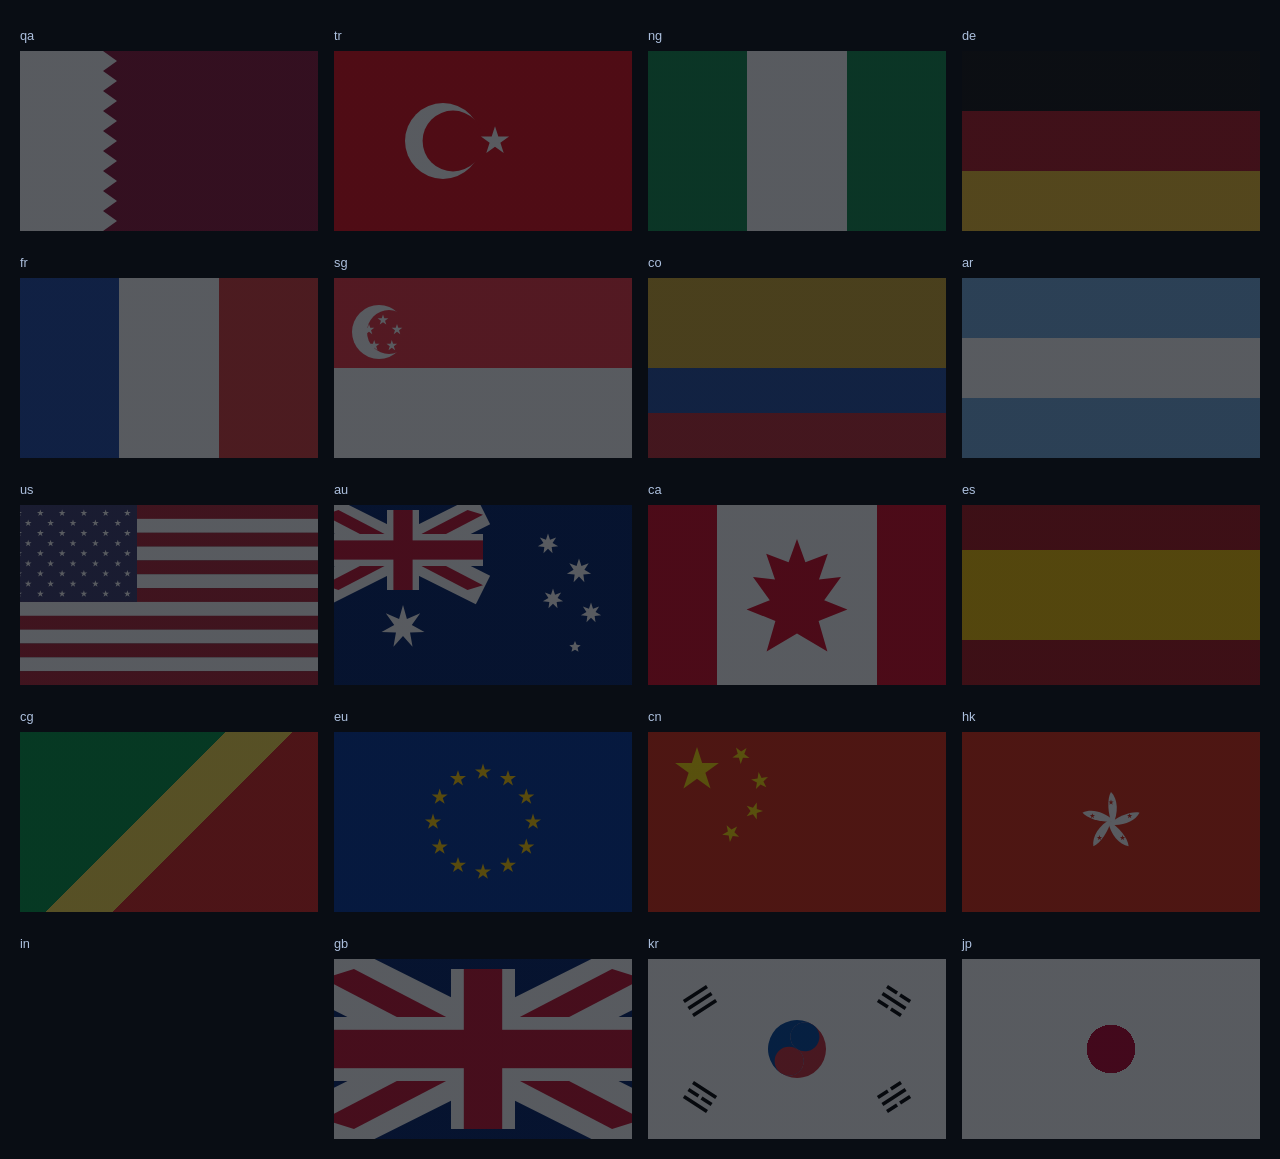
==== tools/flag-gallery.html @ 7884a6cb "Changes before error encountered Agent-Logs-Url: https://github.com/baconeggsssss-lang/tv-quad/sessi" ====
<!doctype html>
<html lang='en'>
  <head>
    <meta charset='UTF-8' />
    <meta name='viewport' content='width=device-width, initial-scale=1.0' />
    <title>Flag Gallery</title>
    <link rel='stylesheet' href='../styles.css' />
    <style>
      body {
        margin: 0;
        padding: 20px;
        background: #090d14;
        color: #f6f8fc;
        font-family: Inter, Segoe UI, Arial, sans-serif;
      }
      .gallery {
        display: grid;
        grid-template-columns: repeat(auto-fit, minmax(260px, 1fr));
        gap: 16px;
      }
      .tileHeader,
      .playerFrame,
      .audioBadge,
      .srOnly {
        display: none !important;
      }
      .tile {
        min-height: 180px;
      }
      .playerWrap {
        min-height: 150px;
      }
      .playerWrap::before {
        display: none;
      }
      .playerWrap::after {
        opacity: 1;
        filter: none;
      }
      .label {
        padding: 8px 0;
        font-size: 0.8rem;
        color: #adc0de;
      }
    </style>
  </head>
  <body>
    <div class='gallery'>
      <section><div class='label'>qa</div><section class='tile' data-flag='qa'><div class='playerWrap'></div></section></section>
<section><div class='label'>tr</div><section class='tile' data-flag='tr'><div class='playerWrap'></div></section></section>
<section><div class='label'>ng</div><section class='tile' data-flag='ng'><div class='playerWrap'></div></section></section>
<section><div class='label'>de</div><section class='tile' data-flag='de'><div class='playerWrap'></div></section></section>
<section><div class='label'>fr</div><section class='tile' data-flag='fr'><div class='playerWrap'></div></section></section>
<section><div class='label'>sg</div><section class='tile' data-flag='sg'><div class='playerWrap'></div></section></section>
<section><div class='label'>co</div><section class='tile' data-flag='co'><div class='playerWrap'></div></section></section>
<section><div class='label'>ar</div><section class='tile' data-flag='ar'><div class='playerWrap'></div></section></section>
<section><div class='label'>us</div><section class='tile' data-flag='us'><div class='playerWrap'></div></section></section>
<section><div class='label'>au</div><section class='tile' data-flag='au'><div class='playerWrap'></div></section></section>
<section><div class='label'>ca</div><section class='tile' data-flag='ca'><div class='playerWrap'></div></section></section>
<section><div class='label'>es</div><section class='tile' data-flag='es'><div class='playerWrap'></div></section></section>
<section><div class='label'>cg</div><section class='tile' data-flag='cg'><div class='playerWrap'></div></section></section>
<section><div class='label'>eu</div><section class='tile' data-flag='eu'><div class='playerWrap'></div></section></section>
<section><div class='label'>cn</div><section class='tile' data-flag='cn'><div class='playerWrap'></div></section></section>
<section><div class='label'>hk</div><section class='tile' data-flag='hk'><div class='playerWrap'></div></section></section>
<section><div class='label'>in</div><section class='tile' data-flag='in'><div class='playerWrap'></div></section></section>
<section><div class='label'>gb</div><section class='tile' data-flag='gb'><div class='playerWrap'></div></section></section>
<section><div class='label'>kr</div><section class='tile' data-flag='kr'><div class='playerWrap'></div></section></section>
<section><div class='label'>jp</div><section class='tile' data-flag='jp'><div class='playerWrap'></div></section></section>
    </div>
  </body>
</html>
---- styles.css ----
:root {
  color-scheme: dark;
  font-family: Inter, Segoe UI, Arial, sans-serif;
}

* {
  box-sizing: border-box;
}

body {
  margin: 0;
  min-height: 100vh;
  display: flex;
  flex-direction: column;
  background: #090d14;
  color: #f6f8fc;
}

.topbar {
  flex: 0 0 auto;
  padding: 3px 6px;
  border-bottom: 0;
  background: #0d1220;
  overflow-x: auto;
  overflow-y: hidden;
  scrollbar-width: thin;
}

.topbarMain {
  display: flex;
  align-items: center;
  gap: 4px;
  flex-wrap: nowrap;
  width: max-content;
  min-width: 100%;
  min-height: 22px;
}

.topbar h1 {
  margin: 0;
  font-size: 0.95rem;
  line-height: 1.2;
  font-weight: 600;
}

.topbar p {
  margin: 0;
  color: #adc0de;
  font-size: 0.9rem;
}

.countdownText {
  font-size: 0.64rem;
  line-height: 1;
  color: #adc0de;
  white-space: nowrap;
}

.nextAudioBtn,
.pauseFeedsBtn,
.muteAllBtn {
  all: unset;
  cursor: pointer;
  font-size: 0.62rem;
  line-height: 1;
  padding: 2px 5px;
  border: 0;
  border-radius: 0;
  color: #71809a;
  white-space: nowrap;
}

.nextAudioBtn:hover,
.pauseFeedsBtn:hover,
.muteAllBtn:hover {
  color: #9aa8bd;
}

.topbar .warning {
  color: #ffd59f;
}

.srOnly {
  position: absolute;
  width: 1px;
  height: 1px;
  padding: 0;
  margin: -1px;
  overflow: hidden;
  clip: rect(0, 0, 0, 0);
  white-space: nowrap;
  border: 0;
}

.grid {
  flex: 1 1 auto;
  padding: 0;
  display: grid;
  grid-template-columns: repeat(3, minmax(0, 1fr));
  gap: 0;
  min-height: 0;
  background: #0f1728;
}

.tile {
  --flag-fit: cover;
  --flag-position: center;
  --flag-repeat: no-repeat;
  --flag-fill: var(--flag-position) / var(--flag-fit) var(--flag-repeat);
  --tile-flag: linear-gradient(#090d14 0 100%) var(--flag-fill);
  position: relative;
  border: 0;
  border-radius: 0;
  overflow: hidden;
  background: #0f1728;
  display: flex;
  flex-direction: column;
  min-height: 220px;
}

.tile[data-flag="qa"] {
  --tile-flag: url("data:image/svg+xml,%3Csvg%20xmlns%3D%27http%3A%2F%2Fwww.w3.org%2F2000%2Fsvg%27%20viewBox%3D%270%200%201600%20900%27%3E%3Crect%20x%3D%270%27%20y%3D%270%27%20width%3D%271600%27%20height%3D%27900%27%20fill%3D%27%23ffffff%27%2F%3E%3Cpath%20d%3D%27M470%2C0%20L540.00%2C50.00%20L470.00%2C100.00%20L540.00%2C150.00%20L470.00%2C200.00%20L540.00%2C250.00%20L470.00%2C300.00%20L540.00%2C350.00%20L470.00%2C400.00%20L540.00%2C450.00%20L470.00%2C500.00%20L540.00%2C550.00%20L470.00%2C600.00%20L540.00%2C650.00%20L470.00%2C700.00%20L540.00%2C750.00%20L470.00%2C800.00%20L540.00%2C850.00%20L470.00%2C900.00%20L1600%2C900%20L1600%2C0%20Z%27%20fill%3D%27%238D153A%27%2F%3E%3C%2Fsvg%3E") var(--flag-fill);
}

.tile[data-flag="tr"] {
  --tile-flag: url("data:image/svg+xml,%3Csvg%20xmlns%3D%27http%3A%2F%2Fwww.w3.org%2F2000%2Fsvg%27%20viewBox%3D%270%200%201600%20900%27%3E%3Crect%20x%3D%270%27%20y%3D%270%27%20width%3D%271600%27%20height%3D%27900%27%20fill%3D%27%23E30A17%27%2F%3E%3Ccircle%20cx%3D%27600%27%20cy%3D%27450%27%20r%3D%27190%27%20fill%3D%27%23ffffff%27%2F%3E%3Ccircle%20cx%3D%27650%27%20cy%3D%27450%27%20r%3D%27152%27%20fill%3D%27%23E30A17%27%2F%3E%3Cpolygon%20points%3D%27860.00%2C376.00%20876.61%2C427.13%20930.38%2C427.13%20886.88%2C458.73%20903.50%2C509.87%20860.00%2C478.27%20816.50%2C509.87%20833.12%2C458.73%20789.62%2C427.13%20843.39%2C427.13%27%20fill%3D%27%23ffffff%27%2F%3E%3C%2Fsvg%3E") var(--flag-fill);
}

.tile[data-flag="ng"] {
  --tile-flag: linear-gradient(90deg, #0f8a4b 0 33.33%, #ffffff 33.33% 66.66%, #0f8a4b 66.66% 100%) var(--flag-fill);
}

.tile[data-flag="de"] {
  --tile-flag: linear-gradient(180deg, #111111 0 33.33%, #b31924 33.33% 66.66%, #f0bf2f 66.66% 100%) var(--flag-fill);
}

.tile[data-flag="fr"] {
  --tile-flag: linear-gradient(90deg, #1f4aa8 0 33.33%, #ffffff 33.33% 66.66%, #d93a3a 66.66% 100%) var(--flag-fill);
}

.tile[data-flag="sg"] {
  --tile-flag: url("data:image/svg+xml,%3Csvg%20xmlns%3D%27http%3A%2F%2Fwww.w3.org%2F2000%2Fsvg%27%20viewBox%3D%270%200%201600%20900%27%3E%3Crect%20x%3D%270%27%20y%3D%270%27%20width%3D%271600%27%20height%3D%27450.0%27%20fill%3D%27%23EF3340%27%2F%3E%3Crect%20x%3D%270%27%20y%3D%27450.0%27%20width%3D%271600%27%20height%3D%27450.0%27%20fill%3D%27%23ffffff%27%2F%3E%3Ccircle%20cx%3D%27280%27%20cy%3D%27270%27%20r%3D%27135%27%20fill%3D%27%23ffffff%27%2F%3E%3Ccircle%20cx%3D%27330%27%20cy%3D%27270%27%20r%3D%27110%27%20fill%3D%27%23EF3340%27%2F%3E%3Cpolygon%20points%3D%27300.00%2C182.00%20306.29%2C201.35%20326.63%2C201.35%20310.17%2C213.30%20316.46%2C232.65%20300.00%2C220.70%20283.54%2C232.65%20289.83%2C213.30%20273.37%2C201.35%20293.71%2C201.35%27%20fill%3D%27%23ffffff%27%2F%3E%3Cpolygon%20points%3D%27370.00%2C230.00%20376.29%2C249.35%20396.63%2C249.35%20380.17%2C261.30%20386.46%2C280.65%20370.00%2C268.70%20353.54%2C280.65%20359.83%2C261.30%20343.37%2C249.35%20363.71%2C249.35%27%20fill%3D%27%23ffffff%27%2F%3E%3Cpolygon%20points%3D%27344.00%2C310.00%20350.29%2C329.35%20370.63%2C329.35%20354.17%2C341.30%20360.46%2C360.65%20344.00%2C348.70%20327.54%2C360.65%20333.83%2C341.30%20317.37%2C329.35%20337.71%2C329.35%27%20fill%3D%27%23ffffff%27%2F%3E%3Cpolygon%20points%3D%27256.00%2C310.00%20262.29%2C329.35%20282.63%2C329.35%20266.17%2C341.30%20272.46%2C360.65%20256.00%2C348.70%20239.54%2C360.65%20245.83%2C341.30%20229.37%2C329.35%20249.71%2C329.35%27%20fill%3D%27%23ffffff%27%2F%3E%3Cpolygon%20points%3D%27230.00%2C230.00%20236.29%2C249.35%20256.63%2C249.35%20240.17%2C261.30%20246.46%2C280.65%20230.00%2C268.70%20213.54%2C280.65%20219.83%2C261.30%20203.37%2C249.35%20223.71%2C249.35%27%20fill%3D%27%23ffffff%27%2F%3E%3C%2Fsvg%3E") var(--flag-fill);
}

.tile[data-flag="co"] {
  --tile-flag: linear-gradient(180deg, #d2aa2f 0 50%, #234ea2 50% 75%, #bf2b34 75% 100%) var(--flag-fill);
}

.tile[data-flag="ar"] {
  --tile-flag: linear-gradient(180deg, #74acdf 0 33.33%, #ffffff 33.33% 66.66%, #74acdf 66.66% 100%) var(--flag-fill);
}

.tile[data-flag="us"] {
  --tile-flag: url("data:image/svg+xml,%3Csvg%20xmlns%3D%27http%3A%2F%2Fwww.w3.org%2F2000%2Fsvg%27%20viewBox%3D%270%200%201600%20900%27%3E%3Crect%20x%3D%270%27%20y%3D%270.0%27%20width%3D%271600%27%20height%3D%2770.23076923076923%27%20fill%3D%27%23B22234%27%2F%3E%3Crect%20x%3D%270%27%20y%3D%2769.23076923076923%27%20width%3D%271600%27%20height%3D%2770.23076923076923%27%20fill%3D%27%23ffffff%27%2F%3E%3Crect%20x%3D%270%27%20y%3D%27138.46153846153845%27%20width%3D%271600%27%20height%3D%2770.23076923076923%27%20fill%3D%27%23B22234%27%2F%3E%3Crect%20x%3D%270%27%20y%3D%27207.69230769230768%27%20width%3D%271600%27%20height%3D%2770.23076923076923%27%20fill%3D%27%23ffffff%27%2F%3E%3Crect%20x%3D%270%27%20y%3D%27276.9230769230769%27%20width%3D%271600%27%20height%3D%2770.23076923076923%27%20fill%3D%27%23B22234%27%2F%3E%3Crect%20x%3D%270%27%20y%3D%27346.15384615384613%27%20width%3D%271600%27%20height%3D%2770.23076923076923%27%20fill%3D%27%23ffffff%27%2F%3E%3Crect%20x%3D%270%27%20y%3D%27415.38461538461536%27%20width%3D%271600%27%20height%3D%2770.23076923076923%27%20fill%3D%27%23B22234%27%2F%3E%3Crect%20x%3D%270%27%20y%3D%27484.6153846153846%27%20width%3D%271600%27%20height%3D%2770.23076923076923%27%20fill%3D%27%23ffffff%27%2F%3E%3Crect%20x%3D%270%27%20y%3D%27553.8461538461538%27%20width%3D%271600%27%20height%3D%2770.23076923076923%27%20fill%3D%27%23B22234%27%2F%3E%3Crect%20x%3D%270%27%20y%3D%27623.0769230769231%27%20width%3D%271600%27%20height%3D%2770.23076923076923%27%20fill%3D%27%23ffffff%27%2F%3E%3Crect%20x%3D%270%27%20y%3D%27692.3076923076923%27%20width%3D%271600%27%20height%3D%2770.23076923076923%27%20fill%3D%27%23B22234%27%2F%3E%3Crect%20x%3D%270%27%20y%3D%27761.5384615384614%27%20width%3D%271600%27%20height%3D%2770.23076923076923%27%20fill%3D%27%23ffffff%27%2F%3E%3Crect%20x%3D%270%27%20y%3D%27830.7692307692307%27%20width%3D%271600%27%20height%3D%2770.23076923076923%27%20fill%3D%27%23B22234%27%2F%3E%3Crect%20x%3D%270%27%20y%3D%270%27%20width%3D%27640%27%20height%3D%27484.6153846153846%27%20fill%3D%27%233C3B6E%27%2F%3E%3Cpolygon%20points%3D%2748.00%2C22.00%2052.04%2C34.44%2065.12%2C34.44%2054.54%2C42.12%2058.58%2C54.56%2048.00%2C46.88%2037.42%2C54.56%2041.46%2C42.12%2030.88%2C34.44%2043.96%2C34.44%27%20fill%3D%27%23ffffff%27%2F%3E%3Cpolygon%20points%3D%27156.80%2C22.00%20160.84%2C34.44%20173.92%2C34.44%20163.34%2C42.12%20167.38%2C54.56%20156.80%2C46.88%20146.22%2C54.56%20150.26%2C42.12%20139.68%2C34.44%20152.76%2C34.44%27%20fill%3D%27%23ffffff%27%2F%3E%3Cpolygon%20points%3D%27265.60%2C22.00%20269.64%2C34.44%20282.72%2C34.44%20272.14%2C42.12%20276.18%2C54.56%20265.60%2C46.88%20255.02%2C54.56%20259.06%2C42.12%20248.48%2C34.44%20261.56%2C34.44%27%20fill%3D%27%23ffffff%27%2F%3E%3Cpolygon%20points%3D%27374.40%2C22.00%20378.44%2C34.44%20391.52%2C34.44%20380.94%2C42.12%20384.98%2C54.56%20374.40%2C46.88%20363.82%2C54.56%20367.86%2C42.12%20357.28%2C34.44%20370.36%2C34.44%27%20fill%3D%27%23ffffff%27%2F%3E%3Cpolygon%20points%3D%27483.20%2C22.00%20487.24%2C34.44%20500.32%2C34.44%20489.74%2C42.12%20493.78%2C54.56%20483.20%2C46.88%20472.62%2C54.56%20476.66%2C42.12%20466.08%2C34.44%20479.16%2C34.44%27%20fill%3D%27%23ffffff%27%2F%3E%3Cpolygon%20points%3D%27592.00%2C22.00%20596.04%2C34.44%20609.12%2C34.44%20598.54%2C42.12%20602.58%2C54.56%20592.00%2C46.88%20581.42%2C54.56%20585.46%2C42.12%20574.88%2C34.44%20587.96%2C34.44%27%20fill%3D%27%23ffffff%27%2F%3E%3Cpolygon%20points%3D%2796.00%2C72.58%20100.04%2C85.01%20113.12%2C85.01%20102.54%2C92.70%20106.58%2C105.14%2096.00%2C97.45%2085.42%2C105.14%2089.46%2C92.70%2078.88%2C85.01%2091.96%2C85.01%27%20fill%3D%27%23ffffff%27%2F%3E%3Cpolygon%20points%3D%27208.00%2C72.58%20212.04%2C85.01%20225.12%2C85.01%20214.54%2C92.70%20218.58%2C105.14%20208.00%2C97.45%20197.42%2C105.14%20201.46%2C92.70%20190.88%2C85.01%20203.96%2C85.01%27%20fill%3D%27%23ffffff%27%2F%3E%3Cpolygon%20points%3D%27320.00%2C72.58%20324.04%2C85.01%20337.12%2C85.01%20326.54%2C92.70%20330.58%2C105.14%20320.00%2C97.45%20309.42%2C105.14%20313.46%2C92.70%20302.88%2C85.01%20315.96%2C85.01%27%20fill%3D%27%23ffffff%27%2F%3E%3Cpolygon%20points%3D%27432.00%2C72.58%20436.04%2C85.01%20449.12%2C85.01%20438.54%2C92.70%20442.58%2C105.14%20432.00%2C97.45%20421.42%2C105.14%20425.46%2C92.70%20414.88%2C85.01%20427.96%2C85.01%27%20fill%3D%27%23ffffff%27%2F%3E%3Cpolygon%20points%3D%27544.00%2C72.58%20548.04%2C85.01%20561.12%2C85.01%20550.54%2C92.70%20554.58%2C105.14%20544.00%2C97.45%20533.42%2C105.14%20537.46%2C92.70%20526.88%2C85.01%20539.96%2C85.01%27%20fill%3D%27%23ffffff%27%2F%3E%3Cpolygon%20points%3D%2748.00%2C123.15%2052.04%2C135.59%2065.12%2C135.59%2054.54%2C143.28%2058.58%2C155.72%2048.00%2C148.03%2037.42%2C155.72%2041.46%2C143.28%2030.88%2C135.59%2043.96%2C135.59%27%20fill%3D%27%23ffffff%27%2F%3E%3Cpolygon%20points%3D%27156.80%2C123.15%20160.84%2C135.59%20173.92%2C135.59%20163.34%2C143.28%20167.38%2C155.72%20156.80%2C148.03%20146.22%2C155.72%20150.26%2C143.28%20139.68%2C135.59%20152.76%2C135.59%27%20fill%3D%27%23ffffff%27%2F%3E%3Cpolygon%20points%3D%27265.60%2C123.15%20269.64%2C135.59%20282.72%2C135.59%20272.14%2C143.28%20276.18%2C155.72%20265.60%2C148.03%20255.02%2C155.72%20259.06%2C143.28%20248.48%2C135.59%20261.56%2C135.59%27%20fill%3D%27%23ffffff%27%2F%3E%3Cpolygon%20points%3D%27374.40%2C123.15%20378.44%2C135.59%20391.52%2C135.59%20380.94%2C143.28%20384.98%2C155.72%20374.40%2C148.03%20363.82%2C155.72%20367.86%2C143.28%20357.28%2C135.59%20370.36%2C135.59%27%20fill%3D%27%23ffffff%27%2F%3E%3Cpolygon%20points%3D%27483.20%2C123.15%20487.24%2C135.59%20500.32%2C135.59%20489.74%2C143.28%20493.78%2C155.72%20483.20%2C148.03%20472.62%2C155.72%20476.66%2C143.28%20466.08%2C135.59%20479.16%2C135.59%27%20fill%3D%27%23ffffff%27%2F%3E%3Cpolygon%20points%3D%27592.00%2C123.15%20596.04%2C135.59%20609.12%2C135.59%20598.54%2C143.28%20602.58%2C155.72%20592.00%2C148.03%20581.42%2C155.72%20585.46%2C143.28%20574.88%2C135.59%20587.96%2C135.59%27%20fill%3D%27%23ffffff%27%2F%3E%3Cpolygon%20points%3D%2796.00%2C173.73%20100.04%2C186.17%20113.12%2C186.17%20102.54%2C193.86%20106.58%2C206.29%2096.00%2C198.61%2085.42%2C206.29%2089.46%2C193.86%2078.88%2C186.17%2091.96%2C186.17%27%20fill%3D%27%23ffffff%27%2F%3E%3Cpolygon%20points%3D%27208.00%2C173.73%20212.04%2C186.17%20225.12%2C186.17%20214.54%2C193.86%20218.58%2C206.29%20208.00%2C198.61%20197.42%2C206.29%20201.46%2C193.86%20190.88%2C186.17%20203.96%2C186.17%27%20fill%3D%27%23ffffff%27%2F%3E%3Cpolygon%20points%3D%27320.00%2C173.73%20324.04%2C186.17%20337.12%2C186.17%20326.54%2C193.86%20330.58%2C206.29%20320.00%2C198.61%20309.42%2C206.29%20313.46%2C193.86%20302.88%2C186.17%20315.96%2C186.17%27%20fill%3D%27%23ffffff%27%2F%3E%3Cpolygon%20points%3D%27432.00%2C173.73%20436.04%2C186.17%20449.12%2C186.17%20438.54%2C193.86%20442.58%2C206.29%20432.00%2C198.61%20421.42%2C206.29%20425.46%2C193.86%20414.88%2C186.17%20427.96%2C186.17%27%20fill%3D%27%23ffffff%27%2F%3E%3Cpolygon%20points%3D%27544.00%2C173.73%20548.04%2C186.17%20561.12%2C186.17%20550.54%2C193.86%20554.58%2C206.29%20544.00%2C198.61%20533.42%2C206.29%20537.46%2C193.86%20526.88%2C186.17%20539.96%2C186.17%27%20fill%3D%27%23ffffff%27%2F%3E%3Cpolygon%20points%3D%2748.00%2C224.31%2052.04%2C236.75%2065.12%2C236.75%2054.54%2C244.43%2058.58%2C256.87%2048.00%2C249.18%2037.42%2C256.87%2041.46%2C244.43%2030.88%2C236.75%2043.96%2C236.75%27%20fill%3D%27%23ffffff%27%2F%3E%3Cpolygon%20points%3D%27156.80%2C224.31%20160.84%2C236.75%20173.92%2C236.75%20163.34%2C244.43%20167.38%2C256.87%20156.80%2C249.18%20146.22%2C256.87%20150.26%2C244.43%20139.68%2C236.75%20152.76%2C236.75%27%20fill%3D%27%23ffffff%27%2F%3E%3Cpolygon%20points%3D%27265.60%2C224.31%20269.64%2C236.75%20282.72%2C236.75%20272.14%2C244.43%20276.18%2C256.87%20265.60%2C249.18%20255.02%2C256.87%20259.06%2C244.43%20248.48%2C236.75%20261.56%2C236.75%27%20fill%3D%27%23ffffff%27%2F%3E%3Cpolygon%20points%3D%27374.40%2C224.31%20378.44%2C236.75%20391.52%2C236.75%20380.94%2C244.43%20384.98%2C256.87%20374.40%2C249.18%20363.82%2C256.87%20367.86%2C244.43%20357.28%2C236.75%20370.36%2C236.75%27%20fill%3D%27%23ffffff%27%2F%3E%3Cpolygon%20points%3D%27483.20%2C224.31%20487.24%2C236.75%20500.32%2C236.75%20489.74%2C244.43%20493.78%2C256.87%20483.20%2C249.18%20472.62%2C256.87%20476.66%2C244.43%20466.08%2C236.75%20479.16%2C236.75%27%20fill%3D%27%23ffffff%27%2F%3E%3Cpolygon%20points%3D%27592.00%2C224.31%20596.04%2C236.75%20609.12%2C236.75%20598.54%2C244.43%20602.58%2C256.87%20592.00%2C249.18%20581.42%2C256.87%20585.46%2C244.43%20574.88%2C236.75%20587.96%2C236.75%27%20fill%3D%27%23ffffff%27%2F%3E%3Cpolygon%20points%3D%2796.00%2C274.88%20100.04%2C287.32%20113.12%2C287.32%20102.54%2C295.01%20106.58%2C307.45%2096.00%2C299.76%2085.42%2C307.45%2089.46%2C295.01%2078.88%2C287.32%2091.96%2C287.32%27%20fill%3D%27%23ffffff%27%2F%3E%3Cpolygon%20points%3D%27208.00%2C274.88%20212.04%2C287.32%20225.12%2C287.32%20214.54%2C295.01%20218.58%2C307.45%20208.00%2C299.76%20197.42%2C307.45%20201.46%2C295.01%20190.88%2C287.32%20203.96%2C287.32%27%20fill%3D%27%23ffffff%27%2F%3E%3Cpolygon%20points%3D%27320.00%2C274.88%20324.04%2C287.32%20337.12%2C287.32%20326.54%2C295.01%20330.58%2C307.45%20320.00%2C299.76%20309.42%2C307.45%20313.46%2C295.01%20302.88%2C287.32%20315.96%2C287.32%27%20fill%3D%27%23ffffff%27%2F%3E%3Cpolygon%20points%3D%27432.00%2C274.88%20436.04%2C287.32%20449.12%2C287.32%20438.54%2C295.01%20442.58%2C307.45%20432.00%2C299.76%20421.42%2C307.45%20425.46%2C295.01%20414.88%2C287.32%20427.96%2C287.32%27%20fill%3D%27%23ffffff%27%2F%3E%3Cpolygon%20points%3D%27544.00%2C274.88%20548.04%2C287.32%20561.12%2C287.32%20550.54%2C295.01%20554.58%2C307.45%20544.00%2C299.76%20533.42%2C307.45%20537.46%2C295.01%20526.88%2C287.32%20539.96%2C287.32%27%20fill%3D%27%23ffffff%27%2F%3E%3Cpolygon%20points%3D%2748.00%2C325.46%2052.04%2C337.90%2065.12%2C337.90%2054.54%2C345.59%2058.58%2C358.02%2048.00%2C350.34%2037.42%2C358.02%2041.46%2C345.59%2030.88%2C337.90%2043.96%2C337.90%27%20fill%3D%27%23ffffff%27%2F%3E%3Cpolygon%20points%3D%27156.80%2C325.46%20160.84%2C337.90%20173.92%2C337.90%20163.34%2C345.59%20167.38%2C358.02%20156.80%2C350.34%20146.22%2C358.02%20150.26%2C345.59%20139.68%2C337.90%20152.76%2C337.90%27%20fill%3D%27%23ffffff%27%2F%3E%3Cpolygon%20points%3D%27265.60%2C325.46%20269.64%2C337.90%20282.72%2C337.90%20272.14%2C345.59%20276.18%2C358.02%20265.60%2C350.34%20255.02%2C358.02%20259.06%2C345.59%20248.48%2C337.90%20261.56%2C337.90%27%20fill%3D%27%23ffffff%27%2F%3E%3Cpolygon%20points%3D%27374.40%2C325.46%20378.44%2C337.90%20391.52%2C337.90%20380.94%2C345.59%20384.98%2C358.02%20374.40%2C350.34%20363.82%2C358.02%20367.86%2C345.59%20357.28%2C337.90%20370.36%2C337.90%27%20fill%3D%27%23ffffff%27%2F%3E%3Cpolygon%20points%3D%27483.20%2C325.46%20487.24%2C337.90%20500.32%2C337.90%20489.74%2C345.59%20493.78%2C358.02%20483.20%2C350.34%20472.62%2C358.02%20476.66%2C345.59%20466.08%2C337.90%20479.16%2C337.90%27%20fill%3D%27%23ffffff%27%2F%3E%3Cpolygon%20points%3D%27592.00%2C325.46%20596.04%2C337.90%20609.12%2C337.90%20598.54%2C345.59%20602.58%2C358.02%20592.00%2C350.34%20581.42%2C358.02%20585.46%2C345.59%20574.88%2C337.90%20587.96%2C337.90%27%20fill%3D%27%23ffffff%27%2F%3E%3Cpolygon%20points%3D%2796.00%2C376.04%20100.04%2C388.48%20113.12%2C388.48%20102.54%2C396.16%20106.58%2C408.60%2096.00%2C400.91%2085.42%2C408.60%2089.46%2C396.16%2078.88%2C388.48%2091.96%2C388.48%27%20fill%3D%27%23ffffff%27%2F%3E%3Cpolygon%20points%3D%27208.00%2C376.04%20212.04%2C388.48%20225.12%2C388.48%20214.54%2C396.16%20218.58%2C408.60%20208.00%2C400.91%20197.42%2C408.60%20201.46%2C396.16%20190.88%2C388.48%20203.96%2C388.48%27%20fill%3D%27%23ffffff%27%2F%3E%3Cpolygon%20points%3D%27320.00%2C376.04%20324.04%2C388.48%20337.12%2C388.48%20326.54%2C396.16%20330.58%2C408.60%20320.00%2C400.91%20309.42%2C408.60%20313.46%2C396.16%20302.88%2C388.48%20315.96%2C388.48%27%20fill%3D%27%23ffffff%27%2F%3E%3Cpolygon%20points%3D%27432.00%2C376.04%20436.04%2C388.48%20449.12%2C388.48%20438.54%2C396.16%20442.58%2C408.60%20432.00%2C400.91%20421.42%2C408.60%20425.46%2C396.16%20414.88%2C388.48%20427.96%2C388.48%27%20fill%3D%27%23ffffff%27%2F%3E%3Cpolygon%20points%3D%27544.00%2C376.04%20548.04%2C388.48%20561.12%2C388.48%20550.54%2C396.16%20554.58%2C408.60%20544.00%2C400.91%20533.42%2C408.60%20537.46%2C396.16%20526.88%2C388.48%20539.96%2C388.48%27%20fill%3D%27%23ffffff%27%2F%3E%3Cpolygon%20points%3D%2748.00%2C426.62%2052.04%2C439.05%2065.12%2C439.05%2054.54%2C446.74%2058.58%2C459.18%2048.00%2C451.49%2037.42%2C459.18%2041.46%2C446.74%2030.88%2C439.05%2043.96%2C439.05%27%20fill%3D%27%23ffffff%27%2F%3E%3Cpolygon%20points%3D%27156.80%2C426.62%20160.84%2C439.05%20173.92%2C439.05%20163.34%2C446.74%20167.38%2C459.18%20156.80%2C451.49%20146.22%2C459.18%20150.26%2C446.74%20139.68%2C439.05%20152.76%2C439.05%27%20fill%3D%27%23ffffff%27%2F%3E%3Cpolygon%20points%3D%27265.60%2C426.62%20269.64%2C439.05%20282.72%2C439.05%20272.14%2C446.74%20276.18%2C459.18%20265.60%2C451.49%20255.02%2C459.18%20259.06%2C446.74%20248.48%2C439.05%20261.56%2C439.05%27%20fill%3D%27%23ffffff%27%2F%3E%3Cpolygon%20points%3D%27374.40%2C426.62%20378.44%2C439.05%20391.52%2C439.05%20380.94%2C446.74%20384.98%2C459.18%20374.40%2C451.49%20363.82%2C459.18%20367.86%2C446.74%20357.28%2C439.05%20370.36%2C439.05%27%20fill%3D%27%23ffffff%27%2F%3E%3Cpolygon%20points%3D%27483.20%2C426.62%20487.24%2C439.05%20500.32%2C439.05%20489.74%2C446.74%20493.78%2C459.18%20483.20%2C451.49%20472.62%2C459.18%20476.66%2C446.74%20466.08%2C439.05%20479.16%2C439.05%27%20fill%3D%27%23ffffff%27%2F%3E%3Cpolygon%20points%3D%27592.00%2C426.62%20596.04%2C439.05%20609.12%2C439.05%20598.54%2C446.74%20602.58%2C459.18%20592.00%2C451.49%20581.42%2C459.18%20585.46%2C446.74%20574.88%2C439.05%20587.96%2C439.05%27%20fill%3D%27%23ffffff%27%2F%3E%3C%2Fsvg%3E") var(--flag-fill);
}

.tile[data-flag="au"] {
  --tile-flag: url("data:image/svg+xml,%3Csvg%20xmlns%3D%27http%3A%2F%2Fwww.w3.org%2F2000%2Fsvg%27%20viewBox%3D%270%200%201600%20900%27%3E%3Crect%20x%3D%270%27%20y%3D%270%27%20width%3D%271600%27%20height%3D%27900%27%20fill%3D%27%23012169%27%2F%3E%3Crect%20x%3D%270.0%27%20y%3D%2725.0%27%20width%3D%27800.0%27%20height%3D%27400.0%27%20fill%3D%27%23012169%27%2F%3E%3Cline%20x1%3D%270.0%27%20y1%3D%2725.0%27%20x2%3D%27800.0%27%20y2%3D%27425.0%27%20stroke%3D%27%23ffffff%27%20stroke-width%3D%27160.00%27%2F%3E%3Cline%20x1%3D%27800.0%27%20y1%3D%2725.0%27%20x2%3D%270.0%27%20y2%3D%27425.0%27%20stroke%3D%27%23ffffff%27%20stroke-width%3D%27160.00%27%2F%3E%3Cpolygon%20points%3D%270.00%2C49.00%2077.33%2C25.00%20800.00%2C401.00%20722.67%2C425.00%27%20fill%3D%27%23C8102E%27%2F%3E%3Cpolygon%20points%3D%2777.33%2C425.00%200.00%2C401.00%20722.67%2C25.00%20800.00%2C49.00%27%20fill%3D%27%23C8102E%27%2F%3E%3Crect%20x%3D%270.0%27%20y%3D%27145.0%27%20width%3D%27800.0%27%20height%3D%27160.0%27%20fill%3D%27%23ffffff%27%2F%3E%3Crect%20x%3D%27320.0%27%20y%3D%2725.0%27%20width%3D%27160.0%27%20height%3D%27400.0%27%20fill%3D%27%23ffffff%27%2F%3E%3Crect%20x%3D%270.0%27%20y%3D%27177.0%27%20width%3D%27800.0%27%20height%3D%2796.0%27%20fill%3D%27%23C8102E%27%2F%3E%3Crect%20x%3D%27352.0%27%20y%3D%2725.0%27%20width%3D%2796.0%27%20height%3D%27400.0%27%20fill%3D%27%23C8102E%27%2F%3E%3Cpolygon%20points%3D%27400.00%2C500.00%20419.52%2C569.46%20486.00%2C541.42%20443.87%2C599.99%20507.24%2C634.48%20435.18%2C638.06%20447.73%2C709.11%20400.00%2C655.00%20352.27%2C709.11%20364.82%2C638.06%20292.76%2C634.48%20356.13%2C599.99%20314.00%2C541.42%20380.48%2C569.46%27%20fill%3D%27%23ffffff%27%2F%3E%3Cpolygon%20points%3D%271125.00%2C143.00%201135.15%2C173.92%201165.66%2C162.58%201147.81%2C189.79%201175.70%2C206.57%201143.29%2C209.59%201147.56%2C241.85%201125.00%2C218.40%201102.44%2C241.85%201106.71%2C209.59%201074.30%2C206.57%201102.19%2C189.79%201084.34%2C162.58%201114.85%2C173.92%27%20fill%3D%27%23ffffff%27%2F%3E%3Cpolygon%20points%3D%271280.00%2C268.00%201292.11%2C304.86%201328.47%2C291.34%201307.20%2C323.79%201340.45%2C343.80%201301.81%2C347.40%201306.90%2C385.86%201280.00%2C357.90%201253.10%2C385.86%201258.19%2C347.40%201219.55%2C343.80%201252.80%2C323.79%201231.53%2C291.34%201267.89%2C304.86%27%20fill%3D%27%23ffffff%27%2F%3E%3Cpolygon%20points%3D%271150.00%2C418.00%201160.15%2C448.92%201190.66%2C437.58%201172.81%2C464.79%201200.70%2C481.57%201168.29%2C484.59%201172.56%2C516.85%201150.00%2C493.40%201127.44%2C516.85%201131.71%2C484.59%201099.30%2C481.57%201127.19%2C464.79%201109.34%2C437.58%201139.85%2C448.92%27%20fill%3D%27%23ffffff%27%2F%3E%3Cpolygon%20points%3D%271340.00%2C488.00%201350.15%2C518.92%201380.66%2C507.58%201362.81%2C534.79%201390.70%2C551.57%201358.29%2C554.59%201362.56%2C586.85%201340.00%2C563.40%201317.44%2C586.85%201321.71%2C554.59%201289.30%2C551.57%201317.19%2C534.79%201299.34%2C507.58%201329.85%2C518.92%27%20fill%3D%27%23ffffff%27%2F%3E%3Cpolygon%20points%3D%271260.00%2C680.00%201267.94%2C699.08%201288.53%2C700.73%201272.84%2C714.17%201277.63%2C734.27%201260.00%2C723.50%201242.37%2C734.27%201247.16%2C714.17%201231.47%2C700.73%201252.06%2C699.08%27%20fill%3D%27%23ffffff%27%2F%3E%3C%2Fsvg%3E") var(--flag-fill);
}

.tile[data-flag="ca"] {
  --tile-flag: url("data:image/svg+xml,%3Csvg%20xmlns%3D%27http%3A%2F%2Fwww.w3.org%2F2000%2Fsvg%27%20viewBox%3D%270%200%201600%20900%27%3E%3Crect%20x%3D%270%27%20y%3D%270%27%20width%3D%271600%27%20height%3D%27900%27%20fill%3D%27%23ffffff%27%2F%3E%3Crect%20x%3D%270%27%20y%3D%270%27%20width%3D%27400%27%20height%3D%27900%27%20fill%3D%27%23D80621%27%2F%3E%3Crect%20x%3D%271200%27%20y%3D%270%27%20width%3D%27400%27%20height%3D%27900%27%20fill%3D%27%23D80621%27%2F%3E%3Cpath%20d%3D%27M800%20170%20L758%20286%20L646%20244%20L690%20372%20L580%20360%20L664%20476%20L548%20522%20L692%20580%20L648%20732%20L800%20642%20L952%20732%20L908%20580%20L1052%20522%20L936%20476%20L1020%20360%20L910%20372%20L954%20244%20L842%20286%20Z%27%20fill%3D%27%23D80621%27%2F%3E%3C%2Fsvg%3E") var(--flag-fill);
}

.tile[data-flag="es"] {
  --tile-flag: linear-gradient(180deg, #aa151b 0 25%, #f1bf00 25% 75%, #aa151b 75% 100%) var(--flag-fill);
}

.tile[data-flag="cg"] {
  --tile-flag: linear-gradient(135deg, #009543 0 43%, #fbde4a 43% 57%, #dc241f 57% 100%) var(--flag-fill);
}

.tile[data-flag="eu"] {
  --tile-flag: url("data:image/svg+xml,%3Csvg%20xmlns%3D%27http%3A%2F%2Fwww.w3.org%2F2000%2Fsvg%27%20viewBox%3D%270%200%201600%20900%27%3E%3Crect%20x%3D%270%27%20y%3D%270%27%20width%3D%271600%27%20height%3D%27900%27%20fill%3D%27%23003399%27%2F%3E%3Cpolygon%20points%3D%27800.00%2C158.00%20809.43%2C187.02%20839.94%2C187.02%20815.26%2C204.96%20824.69%2C233.98%20800.00%2C216.04%20775.31%2C233.98%20784.74%2C204.96%20760.06%2C187.02%20790.57%2C187.02%27%20fill%3D%27%23FFCC00%27%2F%3E%3Cpolygon%20points%3D%27925.00%2C191.49%20934.43%2C220.51%20964.94%2C220.51%20940.26%2C238.45%20949.69%2C267.47%20925.00%2C249.54%20900.31%2C267.47%20909.74%2C238.45%20885.06%2C220.51%20915.57%2C220.51%27%20fill%3D%27%23FFCC00%27%2F%3E%3Cpolygon%20points%3D%271016.51%2C283.00%201025.94%2C312.02%201056.45%2C312.02%201031.76%2C329.96%201041.19%2C358.98%201016.51%2C341.04%20991.82%2C358.98%201001.25%2C329.96%20976.56%2C312.02%201007.08%2C312.02%27%20fill%3D%27%23FFCC00%27%2F%3E%3Cpolygon%20points%3D%271050.00%2C408.00%201059.43%2C437.02%201089.94%2C437.02%201065.26%2C454.96%201074.69%2C483.98%201050.00%2C466.04%201025.31%2C483.98%201034.74%2C454.96%201010.06%2C437.02%201040.57%2C437.02%27%20fill%3D%27%23FFCC00%27%2F%3E%3Cpolygon%20points%3D%271016.51%2C533.00%201025.94%2C562.02%201056.45%2C562.02%201031.76%2C579.96%201041.19%2C608.98%201016.51%2C591.04%20991.82%2C608.98%201001.25%2C579.96%20976.56%2C562.02%201007.08%2C562.02%27%20fill%3D%27%23FFCC00%27%2F%3E%3Cpolygon%20points%3D%27925.00%2C624.51%20934.43%2C653.53%20964.94%2C653.53%20940.26%2C671.46%20949.69%2C700.49%20925.00%2C682.55%20900.31%2C700.49%20909.74%2C671.46%20885.06%2C653.53%20915.57%2C653.53%27%20fill%3D%27%23FFCC00%27%2F%3E%3Cpolygon%20points%3D%27800.00%2C658.00%20809.43%2C687.02%20839.94%2C687.02%20815.26%2C704.96%20824.69%2C733.98%20800.00%2C716.04%20775.31%2C733.98%20784.74%2C704.96%20760.06%2C687.02%20790.57%2C687.02%27%20fill%3D%27%23FFCC00%27%2F%3E%3Cpolygon%20points%3D%27675.00%2C624.51%20684.43%2C653.53%20714.94%2C653.53%20690.26%2C671.46%20699.69%2C700.49%20675.00%2C682.55%20650.31%2C700.49%20659.74%2C671.46%20635.06%2C653.53%20665.57%2C653.53%27%20fill%3D%27%23FFCC00%27%2F%3E%3Cpolygon%20points%3D%27583.49%2C533.00%20592.92%2C562.02%20623.44%2C562.02%20598.75%2C579.96%20608.18%2C608.98%20583.49%2C591.04%20558.81%2C608.98%20568.24%2C579.96%20543.55%2C562.02%20574.06%2C562.02%27%20fill%3D%27%23FFCC00%27%2F%3E%3Cpolygon%20points%3D%27550.00%2C408.00%20559.43%2C437.02%20589.94%2C437.02%20565.26%2C454.96%20574.69%2C483.98%20550.00%2C466.04%20525.31%2C483.98%20534.74%2C454.96%20510.06%2C437.02%20540.57%2C437.02%27%20fill%3D%27%23FFCC00%27%2F%3E%3Cpolygon%20points%3D%27583.49%2C283.00%20592.92%2C312.02%20623.44%2C312.02%20598.75%2C329.96%20608.18%2C358.98%20583.49%2C341.04%20558.81%2C358.98%20568.24%2C329.96%20543.55%2C312.02%20574.06%2C312.02%27%20fill%3D%27%23FFCC00%27%2F%3E%3Cpolygon%20points%3D%27675.00%2C191.49%20684.43%2C220.51%20714.94%2C220.51%20690.26%2C238.45%20699.69%2C267.47%20675.00%2C249.54%20650.31%2C267.47%20659.74%2C238.45%20635.06%2C220.51%20665.57%2C220.51%27%20fill%3D%27%23FFCC00%27%2F%3E%3C%2Fsvg%3E") var(--flag-fill);
}

.tile[data-flag="cn"] {
  --tile-flag: url("data:image/svg+xml,%3Csvg%20xmlns%3D%27http%3A%2F%2Fwww.w3.org%2F2000%2Fsvg%27%20viewBox%3D%270%200%201600%20900%27%3E%3Crect%20x%3D%270%27%20y%3D%270%27%20width%3D%271600%27%20height%3D%27900%27%20fill%3D%27%23DE2910%27%2F%3E%3Cpolygon%20points%3D%27300.00%2C75.00%20325.82%2C154.46%20409.37%2C154.46%20341.78%2C203.57%20367.60%2C283.04%20300.00%2C233.93%20232.40%2C283.04%20258.22%2C203.57%20190.63%2C154.46%20274.18%2C154.46%27%20fill%3D%27%23FFDE00%27%2F%3E%3Cpolygon%20points%3D%27562.29%2C130.39%20529.61%2C129.25%20518.43%2C159.97%20509.42%2C128.54%20476.74%2C127.40%20503.85%2C109.12%20494.84%2C77.69%20520.60%2C97.82%20547.70%2C79.54%20536.52%2C110.26%27%20fill%3D%27%23FFDE00%27%2F%3E%3Cpolygon%20points%3D%27646.82%2C276.82%20617.69%2C261.98%20594.57%2C285.10%20599.68%2C252.80%20570.55%2C237.96%20602.85%2C232.85%20607.96%2C200.55%20622.80%2C229.68%20655.10%2C224.57%20631.98%2C247.69%27%20fill%3D%27%23FFDE00%27%2F%3E%3Cpolygon%20points%3D%27630.00%2C395.00%20598.91%2C405.10%20598.91%2C437.80%20579.69%2C411.35%20548.59%2C421.45%20567.81%2C395.00%20548.59%2C368.55%20579.69%2C378.65%20598.91%2C352.20%20598.91%2C384.90%27%20fill%3D%27%23FFDE00%27%2F%3E%3Cpolygon%20points%3D%27510.78%2C524.02%20478.33%2C520.03%20464.52%2C549.66%20458.28%2C517.57%20425.83%2C513.59%20454.42%2C497.74%20448.18%2C465.64%20472.09%2C487.94%20500.69%2C472.09%20486.87%2C501.72%27%20fill%3D%27%23FFDE00%27%2F%3E%3C%2Fsvg%3E") var(--flag-fill);
}

.tile[data-flag="hk"] {
  --tile-flag: url("data:image/svg+xml,%3Csvg%20xmlns%3D%27http%3A%2F%2Fwww.w3.org%2F2000%2Fsvg%27%20viewBox%3D%270%200%201600%20900%27%3E%3Crect%20x%3D%270%27%20y%3D%270%27%20width%3D%271600%27%20height%3D%27900%27%20fill%3D%27%23DE2910%27%2F%3E%3Cg%20transform%3D%27translate%28800%20450%29%20rotate%280%29%27%3E%3Cpath%20d%3D%27M0%2C-150%20C34%2C-116%2040%2C-48%208%2C16%20C-18%2C-42%20-20%2C-118%200%2C-150%20Z%27%20fill%3D%27%23ffffff%27%2F%3E%3Cpolygon%20points%3D%270.00%2C-112.00%203.14%2C-102.33%2013.31%2C-102.33%205.09%2C-96.35%208.23%2C-86.67%200.00%2C-92.65%20-8.23%2C-86.67%20-5.09%2C-96.35%20-13.31%2C-102.33%20-3.14%2C-102.33%27%20fill%3D%27%23DE2910%27%2F%3E%3C%2Fg%3E%3Cg%20transform%3D%27translate%28800%20450%29%20rotate%2872%29%27%3E%3Cpath%20d%3D%27M0%2C-150%20C34%2C-116%2040%2C-48%208%2C16%20C-18%2C-42%20-20%2C-118%200%2C-150%20Z%27%20fill%3D%27%23ffffff%27%2F%3E%3Cpolygon%20points%3D%270.00%2C-112.00%203.14%2C-102.33%2013.31%2C-102.33%205.09%2C-96.35%208.23%2C-86.67%200.00%2C-92.65%20-8.23%2C-86.67%20-5.09%2C-96.35%20-13.31%2C-102.33%20-3.14%2C-102.33%27%20fill%3D%27%23DE2910%27%2F%3E%3C%2Fg%3E%3Cg%20transform%3D%27translate%28800%20450%29%20rotate%28144%29%27%3E%3Cpath%20d%3D%27M0%2C-150%20C34%2C-116%2040%2C-48%208%2C16%20C-18%2C-42%20-20%2C-118%200%2C-150%20Z%27%20fill%3D%27%23ffffff%27%2F%3E%3Cpolygon%20points%3D%270.00%2C-112.00%203.14%2C-102.33%2013.31%2C-102.33%205.09%2C-96.35%208.23%2C-86.67%200.00%2C-92.65%20-8.23%2C-86.67%20-5.09%2C-96.35%20-13.31%2C-102.33%20-3.14%2C-102.33%27%20fill%3D%27%23DE2910%27%2F%3E%3C%2Fg%3E%3Cg%20transform%3D%27translate%28800%20450%29%20rotate%28216%29%27%3E%3Cpath%20d%3D%27M0%2C-150%20C34%2C-116%2040%2C-48%208%2C16%20C-18%2C-42%20-20%2C-118%200%2C-150%20Z%27%20fill%3D%27%23ffffff%27%2F%3E%3Cpolygon%20points%3D%270.00%2C-112.00%203.14%2C-102.33%2013.31%2C-102.33%205.09%2C-96.35%208.23%2C-86.67%200.00%2C-92.65%20-8.23%2C-86.67%20-5.09%2C-96.35%20-13.31%2C-102.33%20-3.14%2C-102.33%27%20fill%3D%27%23DE2910%27%2F%3E%3C%2Fg%3E%3Cg%20transform%3D%27translate%28800%20450%29%20rotate%28288%29%27%3E%3Cpath%20d%3D%27M0%2C-150%20C34%2C-116%2040%2C-48%208%2C16%20C-18%2C-42%20-20%2C-118%200%2C-150%20Z%27%20fill%3D%27%23ffffff%27%2F%3E%3Cpolygon%20points%3D%270.00%2C-112.00%203.14%2C-102.33%2013.31%2C-102.33%205.09%2C-96.35%208.23%2C-86.67%200.00%2C-92.65%20-8.23%2C-86.67%20-5.09%2C-96.35%20-13.31%2C-102.33%20-3.14%2C-102.33%27%20fill%3D%27%23DE2910%27%2F%3E%3C%2Fg%3E%3C%2Fsvg%3E") var(--flag-fill);
}

.tile[data-flag="in"] {
  --tile-flag: url("data:image/svg+xml,%3Csvg%20xmlns%3D%27http%3A%2F%2Fwww.w3.org%2F2000%2Fsvg%27%20viewBox%3D%270%200%201600%20900%27%3E%3Crect%20x%3D%270%27%20y%3D%270%27%20width%3D%271600%27%20height%3D%27300%27%20fill%3D%27%23FF9933%27%2F%3E%3Crect%20x%3D%270%27%20y%3D%27300%27%20width%3D%271600%27%20height%3D%27300%27%20fill%3D%27%23ffffff%27%2F%3E%3Crect%20x%3D%270%27%20y%3D%27600%27%20width%3D%271600%27%20height%3D%27300%27%20fill%3D%27%23138808%27%2F%3E%3Ccircle%20cx%3D%27800%27%20cy%3D%27450%27%20r%3D%2795%27%20fill%3D%27%20stroke%3D%27%23000080%27%20stroke-width%3D%2710%27%2F%3E%3Cline%20x1%3D%27800%27%20y1%3D%27450%27%20x2%3D%27895.0%27%20y2%3D%27450.0%27%20stroke%3D%27%23000080%27%20stroke-width%3D%274%27%20stroke-linecap%3D%27square%27%2F%3E%3Cline%20x1%3D%27800%27%20y1%3D%27450%27%20x2%3D%27891.7629534974615%27%20y2%3D%27474.5878092847395%27%20stroke%3D%27%23000080%27%20stroke-width%3D%274%27%20stroke-linecap%3D%27square%27%2F%3E%3Cline%20x1%3D%27800%27%20y1%3D%27450%27%20x2%3D%27882.2724133595217%27%20y2%3D%27497.5%27%20stroke%3D%27%23000080%27%20stroke-width%3D%274%27%20stroke-linecap%3D%27square%27%2F%3E%3Cline%20x1%3D%27800%27%20y1%3D%27450%27%20x2%3D%27867.175144212722%27%20y2%3D%27517.175144212722%27%20stroke%3D%27%23000080%27%20stroke-width%3D%274%27%20stroke-linecap%3D%27square%27%2F%3E%3Cline%20x1%3D%27800%27%20y1%3D%27450%27%20x2%3D%27847.5%27%20y2%3D%27532.2724133595217%27%20stroke%3D%27%23000080%27%20stroke-width%3D%274%27%20stroke-linecap%3D%27square%27%2F%3E%3Cline%20x1%3D%27800%27%20y1%3D%27450%27%20x2%3D%27824.5878092847395%27%20y2%3D%27541.7629534974615%27%20stroke%3D%27%23000080%27%20stroke-width%3D%274%27%20stroke-linecap%3D%27square%27%2F%3E%3Cline%20x1%3D%27800%27%20y1%3D%27450%27%20x2%3D%27800.0%27%20y2%3D%27545.0%27%20stroke%3D%27%23000080%27%20stroke-width%3D%274%27%20stroke-linecap%3D%27square%27%2F%3E%3Cline%20x1%3D%27800%27%20y1%3D%27450%27%20x2%3D%27775.4121907152605%27%20y2%3D%27541.7629534974615%27%20stroke%3D%27%23000080%27%20stroke-width%3D%274%27%20stroke-linecap%3D%27square%27%2F%3E%3Cline%20x1%3D%27800%27%20y1%3D%27450%27%20x2%3D%27752.5%27%20y2%3D%27532.2724133595217%27%20stroke%3D%27%23000080%27%20stroke-width%3D%274%27%20stroke-linecap%3D%27square%27%2F%3E%3Cline%20x1%3D%27800%27%20y1%3D%27450%27%20x2%3D%27732.824855787278%27%20y2%3D%27517.175144212722%27%20stroke%3D%27%23000080%27%20stroke-width%3D%274%27%20stroke-linecap%3D%27square%27%2F%3E%3Cline%20x1%3D%27800%27%20y1%3D%27450%27%20x2%3D%27717.7275866404783%27%20y2%3D%27497.5%27%20stroke%3D%27%23000080%27%20stroke-width%3D%274%27%20stroke-linecap%3D%27square%27%2F%3E%3Cline%20x1%3D%27800%27%20y1%3D%27450%27%20x2%3D%27708.2370465025385%27%20y2%3D%27474.5878092847395%27%20stroke%3D%27%23000080%27%20stroke-width%3D%274%27%20stroke-linecap%3D%27square%27%2F%3E%3Cline%20x1%3D%27800%27%20y1%3D%27450%27%20x2%3D%27705.0%27%20y2%3D%27450.0%27%20stroke%3D%27%23000080%27%20stroke-width%3D%274%27%20stroke-linecap%3D%27square%27%2F%3E%3Cline%20x1%3D%27800%27%20y1%3D%27450%27%20x2%3D%27708.2370465025385%27%20y2%3D%27425.4121907152605%27%20stroke%3D%27%23000080%27%20stroke-width%3D%274%27%20stroke-linecap%3D%27square%27%2F%3E%3Cline%20x1%3D%27800%27%20y1%3D%27450%27%20x2%3D%27717.7275866404783%27%20y2%3D%27402.5%27%20stroke%3D%27%23000080%27%20stroke-width%3D%274%27%20stroke-linecap%3D%27square%27%2F%3E%3Cline%20x1%3D%27800%27%20y1%3D%27450%27%20x2%3D%27732.824855787278%27%20y2%3D%27382.824855787278%27%20stroke%3D%27%23000080%27%20stroke-width%3D%274%27%20stroke-linecap%3D%27square%27%2F%3E%3Cline%20x1%3D%27800%27%20y1%3D%27450%27%20x2%3D%27752.5%27%20y2%3D%27367.72758664047836%27%20stroke%3D%27%23000080%27%20stroke-width%3D%274%27%20stroke-linecap%3D%27square%27%2F%3E%3Cline%20x1%3D%27800%27%20y1%3D%27450%27%20x2%3D%27775.4121907152605%27%20y2%3D%27358.23704650253853%27%20stroke%3D%27%23000080%27%20stroke-width%3D%274%27%20stroke-linecap%3D%27square%27%2F%3E%3Cline%20x1%3D%27800%27%20y1%3D%27450%27%20x2%3D%27800.0%27%20y2%3D%27355.0%27%20stroke%3D%27%23000080%27%20stroke-width%3D%274%27%20stroke-linecap%3D%27square%27%2F%3E%3Cline%20x1%3D%27800%27%20y1%3D%27450%27%20x2%3D%27824.5878092847395%27%20y2%3D%27358.23704650253853%27%20stroke%3D%27%23000080%27%20stroke-width%3D%274%27%20stroke-linecap%3D%27square%27%2F%3E%3Cline%20x1%3D%27800%27%20y1%3D%27450%27%20x2%3D%27847.5%27%20y2%3D%27367.7275866404783%27%20stroke%3D%27%23000080%27%20stroke-width%3D%274%27%20stroke-linecap%3D%27square%27%2F%3E%3Cline%20x1%3D%27800%27%20y1%3D%27450%27%20x2%3D%27867.175144212722%27%20y2%3D%27382.82485578727795%27%20stroke%3D%27%23000080%27%20stroke-width%3D%274%27%20stroke-linecap%3D%27square%27%2F%3E%3Cline%20x1%3D%27800%27%20y1%3D%27450%27%20x2%3D%27882.2724133595217%27%20y2%3D%27402.49999999999994%27%20stroke%3D%27%23000080%27%20stroke-width%3D%274%27%20stroke-linecap%3D%27square%27%2F%3E%3Cline%20x1%3D%27800%27%20y1%3D%27450%27%20x2%3D%27891.7629534974615%27%20y2%3D%27425.4121907152605%27%20stroke%3D%27%23000080%27%20stroke-width%3D%274%27%20stroke-linecap%3D%27square%27%2F%3E%3Ccircle%20cx%3D%27800%27%20cy%3D%27450%27%20r%3D%2712%27%20fill%3D%27%23000080%27%2F%3E%3C%2Fsvg%3E") var(--flag-fill);
}

.tile[data-flag="gb"] {
  --tile-flag: url("data:image/svg+xml,%3Csvg%20xmlns%3D%27http%3A%2F%2Fwww.w3.org%2F2000%2Fsvg%27%20viewBox%3D%270%200%201600%20900%27%3E%3Crect%20x%3D%270%27%20y%3D%270%27%20width%3D%271600%27%20height%3D%27900%27%20fill%3D%27%23012169%27%2F%3E%3Crect%20x%3D%270.0%27%20y%3D%2750.0%27%20width%3D%271600.0%27%20height%3D%27800.0%27%20fill%3D%27%23012169%27%2F%3E%3Cline%20x1%3D%270.0%27%20y1%3D%2750.0%27%20x2%3D%271600.0%27%20y2%3D%27850.0%27%20stroke%3D%27%23ffffff%27%20stroke-width%3D%27320.00%27%2F%3E%3Cline%20x1%3D%271600.0%27%20y1%3D%2750.0%27%20x2%3D%270.0%27%20y2%3D%27850.0%27%20stroke%3D%27%23ffffff%27%20stroke-width%3D%27320.00%27%2F%3E%3Cpolygon%20points%3D%270.00%2C98.00%20154.67%2C50.00%201600.00%2C802.00%201445.33%2C850.00%27%20fill%3D%27%23C8102E%27%2F%3E%3Cpolygon%20points%3D%27154.67%2C850.00%200.00%2C802.00%201445.33%2C50.00%201600.00%2C98.00%27%20fill%3D%27%23C8102E%27%2F%3E%3Crect%20x%3D%270.0%27%20y%3D%27290.0%27%20width%3D%271600.0%27%20height%3D%27320.0%27%20fill%3D%27%23ffffff%27%2F%3E%3Crect%20x%3D%27640.0%27%20y%3D%2750.0%27%20width%3D%27320.0%27%20height%3D%27800.0%27%20fill%3D%27%23ffffff%27%2F%3E%3Crect%20x%3D%270.0%27%20y%3D%27354.0%27%20width%3D%271600.0%27%20height%3D%27192.0%27%20fill%3D%27%23C8102E%27%2F%3E%3Crect%20x%3D%27704.0%27%20y%3D%2750.0%27%20width%3D%27192.0%27%20height%3D%27800.0%27%20fill%3D%27%23C8102E%27%2F%3E%3C%2Fsvg%3E") var(--flag-fill);
}

.tile[data-flag="kr"] {
  --tile-flag: url("data:image/svg+xml,%3Csvg%20xmlns%3D%27http%3A%2F%2Fwww.w3.org%2F2000%2Fsvg%27%20viewBox%3D%270%200%201600%20900%27%3E%3Crect%20x%3D%270%27%20y%3D%270%27%20width%3D%271600%27%20height%3D%27900%27%20fill%3D%27%23ffffff%27%2F%3E%3Cg%20transform%3D%27translate%28800%20450%29%20rotate%2833%29%27%3E%3Cpath%20d%3D%27M0%2C-145A145%2C145%200%200%201%200%2C145A72.5%2C72.5%200%200%200%200%2C0A72.5%2C72.5%200%200%201%200%2C-145Z%27%20fill%3D%27%23CD2E3A%27%2F%3E%3Cpath%20d%3D%27M0%2C145A145%2C145%200%200%201%200%2C-145A72.5%2C72.5%200%200%200%200%2C0A72.5%2C72.5%200%200%201%200%2C145Z%27%20fill%3D%27%230047A0%27%2F%3E%3Ccircle%20cx%3D%270%27%20cy%3D%27-72.5%27%20r%3D%2772.5%27%20fill%3D%27%230047A0%27%2F%3E%3Ccircle%20cx%3D%270%27%20cy%3D%2772.5%27%20r%3D%2772.5%27%20fill%3D%27%23CD2E3A%27%2F%3E%3C%2Fg%3E%3Cg%20transform%3D%27rotate%28-33%20315.00%20210.00%29%27%3E%3Cline%20x1%3D%27255%27%20y1%3D%27168%27%20x2%3D%27375%27%20y2%3D%27168%27%20stroke%3D%27%23000000%27%20stroke-width%3D%2718%27%20stroke-linecap%3D%27square%27%2F%3E%3Cline%20x1%3D%27255%27%20y1%3D%27210%27%20x2%3D%27375%27%20y2%3D%27210%27%20stroke%3D%27%23000000%27%20stroke-width%3D%2718%27%20stroke-linecap%3D%27square%27%2F%3E%3Cline%20x1%3D%27255%27%20y1%3D%27252%27%20x2%3D%27375%27%20y2%3D%27252%27%20stroke%3D%27%23000000%27%20stroke-width%3D%2718%27%20stroke-linecap%3D%27square%27%2F%3E%3C%2Fg%3E%3Cg%20transform%3D%27rotate%2833%201285.00%20210.00%29%27%3E%3Cline%20x1%3D%271225%27%20y1%3D%27168%27%20x2%3D%271267%27%20y2%3D%27168%27%20stroke%3D%27%23000000%27%20stroke-width%3D%2718%27%20stroke-linecap%3D%27square%27%2F%3E%3Cline%20x1%3D%271303%27%20y1%3D%27168%27%20x2%3D%271345%27%20y2%3D%27168%27%20stroke%3D%27%23000000%27%20stroke-width%3D%2718%27%20stroke-linecap%3D%27square%27%2F%3E%3Cline%20x1%3D%271225%27%20y1%3D%27210%27%20x2%3D%271345%27%20y2%3D%27210%27%20stroke%3D%27%23000000%27%20stroke-width%3D%2718%27%20stroke-linecap%3D%27square%27%2F%3E%3Cline%20x1%3D%271225%27%20y1%3D%27252%27%20x2%3D%271267%27%20y2%3D%27252%27%20stroke%3D%27%23000000%27%20stroke-width%3D%2718%27%20stroke-linecap%3D%27square%27%2F%3E%3Cline%20x1%3D%271303%27%20y1%3D%27252%27%20x2%3D%271345%27%20y2%3D%27252%27%20stroke%3D%27%23000000%27%20stroke-width%3D%2718%27%20stroke-linecap%3D%27square%27%2F%3E%3C%2Fg%3E%3Cg%20transform%3D%27rotate%2833%20315.00%20690.00%29%27%3E%3Cline%20x1%3D%27255%27%20y1%3D%27648%27%20x2%3D%27375%27%20y2%3D%27648%27%20stroke%3D%27%23000000%27%20stroke-width%3D%2718%27%20stroke-linecap%3D%27square%27%2F%3E%3Cline%20x1%3D%27255%27%20y1%3D%27690%27%20x2%3D%27297%27%20y2%3D%27690%27%20stroke%3D%27%23000000%27%20stroke-width%3D%2718%27%20stroke-linecap%3D%27square%27%2F%3E%3Cline%20x1%3D%27333%27%20y1%3D%27690%27%20x2%3D%27375%27%20y2%3D%27690%27%20stroke%3D%27%23000000%27%20stroke-width%3D%2718%27%20stroke-linecap%3D%27square%27%2F%3E%3Cline%20x1%3D%27255%27%20y1%3D%27732%27%20x2%3D%27375%27%20y2%3D%27732%27%20stroke%3D%27%23000000%27%20stroke-width%3D%2718%27%20stroke-linecap%3D%27square%27%2F%3E%3C%2Fg%3E%3Cg%20transform%3D%27rotate%28-33%201285.00%20690.00%29%27%3E%3Cline%20x1%3D%271225%27%20y1%3D%27648%27%20x2%3D%271267%27%20y2%3D%27648%27%20stroke%3D%27%23000000%27%20stroke-width%3D%2718%27%20stroke-linecap%3D%27square%27%2F%3E%3Cline%20x1%3D%271303%27%20y1%3D%27648%27%20x2%3D%271345%27%20y2%3D%27648%27%20stroke%3D%27%23000000%27%20stroke-width%3D%2718%27%20stroke-linecap%3D%27square%27%2F%3E%3Cline%20x1%3D%271225%27%20y1%3D%27690%27%20x2%3D%271345%27%20y2%3D%27690%27%20stroke%3D%27%23000000%27%20stroke-width%3D%2718%27%20stroke-linecap%3D%27square%27%2F%3E%3Cline%20x1%3D%271225%27%20y1%3D%27732%27%20x2%3D%271267%27%20y2%3D%27732%27%20stroke%3D%27%23000000%27%20stroke-width%3D%2718%27%20stroke-linecap%3D%27square%27%2F%3E%3Cline%20x1%3D%271303%27%20y1%3D%27732%27%20x2%3D%271345%27%20y2%3D%27732%27%20stroke%3D%27%23000000%27%20stroke-width%3D%2718%27%20stroke-linecap%3D%27square%27%2F%3E%3C%2Fg%3E%3C%2Fsvg%3E") var(--flag-fill);
}

.tile[data-flag="jp"] {
  --tile-flag:
    radial-gradient(circle at 50% 50%, #bc002d 0 14%, transparent 14% 100%) var(--flag-fill),
    linear-gradient(90deg, #ffffff 0 100%) var(--flag-fill);
}

.tile.active {
  box-shadow: none;
  animation: none;
  filter: none;
}

@media (prefers-reduced-motion: reduce) {
  .tile.active {
    animation: none;
    box-shadow: none;
    filter: none;
  }
}

.tileHeader {
  all: unset;
  cursor: pointer;
  padding: 6px 8px;
  display: flex;
  align-items: center;
  justify-content: space-between;
  gap: 8px;
}

.tileHeader:hover {
  background: #111c31;
}

.channelMain {
  display: flex;
  align-items: center;
  gap: 6px;
  min-width: 0;
  flex-wrap: nowrap;
}

.channelName {
  font-weight: 400;
  font-size: 0.82rem;
  line-height: 1.2;
  color: #71809a;
  flex: 1 1 auto;
  min-width: 0;
  white-space: nowrap;
  overflow: hidden;
  text-overflow: ellipsis;
}

.tile.active .channelName {
  font-weight: 700;
  color: #f6f8fc;
}

.regionClock {
  font-size: 0.58rem;
  line-height: 1.1;
  color: #7285a4;
  letter-spacing: 0.01em;
  flex-shrink: 0;
  white-space: nowrap;
}

.variantCountdown {
  font-size: 0.64rem;
  line-height: 1.1;
  color: #8ea4c6;
  flex-shrink: 0;
  white-space: nowrap;
}

.sourceInlineSwitch {
  font-size: 0.64rem;
  line-height: 1.1;
  padding: 1px 5px;
  font-weight: 400;
  border: 0;
  border-radius: 0;
  color: #71809a;
  background: transparent;
  flex-shrink: 0;
  white-space: nowrap;
}

.tile.compactHeader .channelMain {
  gap: 4px;
}

.tile.compactHeader .channelName {
  font-size: 0.72rem;
}

.tile.compactHeader .regionClock {
  font-size: 0.52rem;
}

.tile.compactHeader .variantCountdown {
  font-size: 0.55rem;
}

.tile.compactHeader .sourceInlineSwitch {
  font-size: 0.55rem;
  padding: 1px 4px;
}

.sourceInlineSwitch:hover {
  color: #9aa8bd;
}

.audioBadge {
  display: none !important;
}

.playerWrap {
  --player-thumbnail: none;
  position: relative;
  flex: 1 1 auto;
  width: 100%;
  min-height: 0;
  overflow: hidden;
  display: flex;
  align-items: center;
  justify-content: center;
  isolation: isolate;
  background: #090d14;
}

.playerWrap::before {
  content: "";
  position: absolute;
  inset: -16px;
  background-color: #090d14;
  background-image: var(--player-thumbnail);
  background-position: center;
  background-repeat: no-repeat;
  background-size: cover;
  filter: blur(28px) brightness(0.35);
  transform: scale(1.14);
  opacity: 0.9;
  pointer-events: none;
}

.playerWrap::after {
  content: "";
  position: absolute;
  inset: 0;
  background:
    linear-gradient(rgba(9, 13, 20, 0.68), rgba(9, 13, 20, 0.68)) center / cover no-repeat,
    var(--tile-flag);
  opacity: 0.58;
  filter: saturate(0.8) brightness(0.68);
  pointer-events: none;
}

.playerFrame {
  position: relative;
  z-index: 1;
  width: 100%;
  aspect-ratio: 16 / 9;
  max-width: 100%;
  max-height: 100%;
  border: 0;
  display: block;
  background: #000;
}

@media (max-width: 1200px) {
  .grid {
    grid-template-columns: repeat(2, minmax(0, 1fr));
  }
}

@media (max-width: 900px) {
  .grid {
    grid-template-columns: 1fr;
  }
}
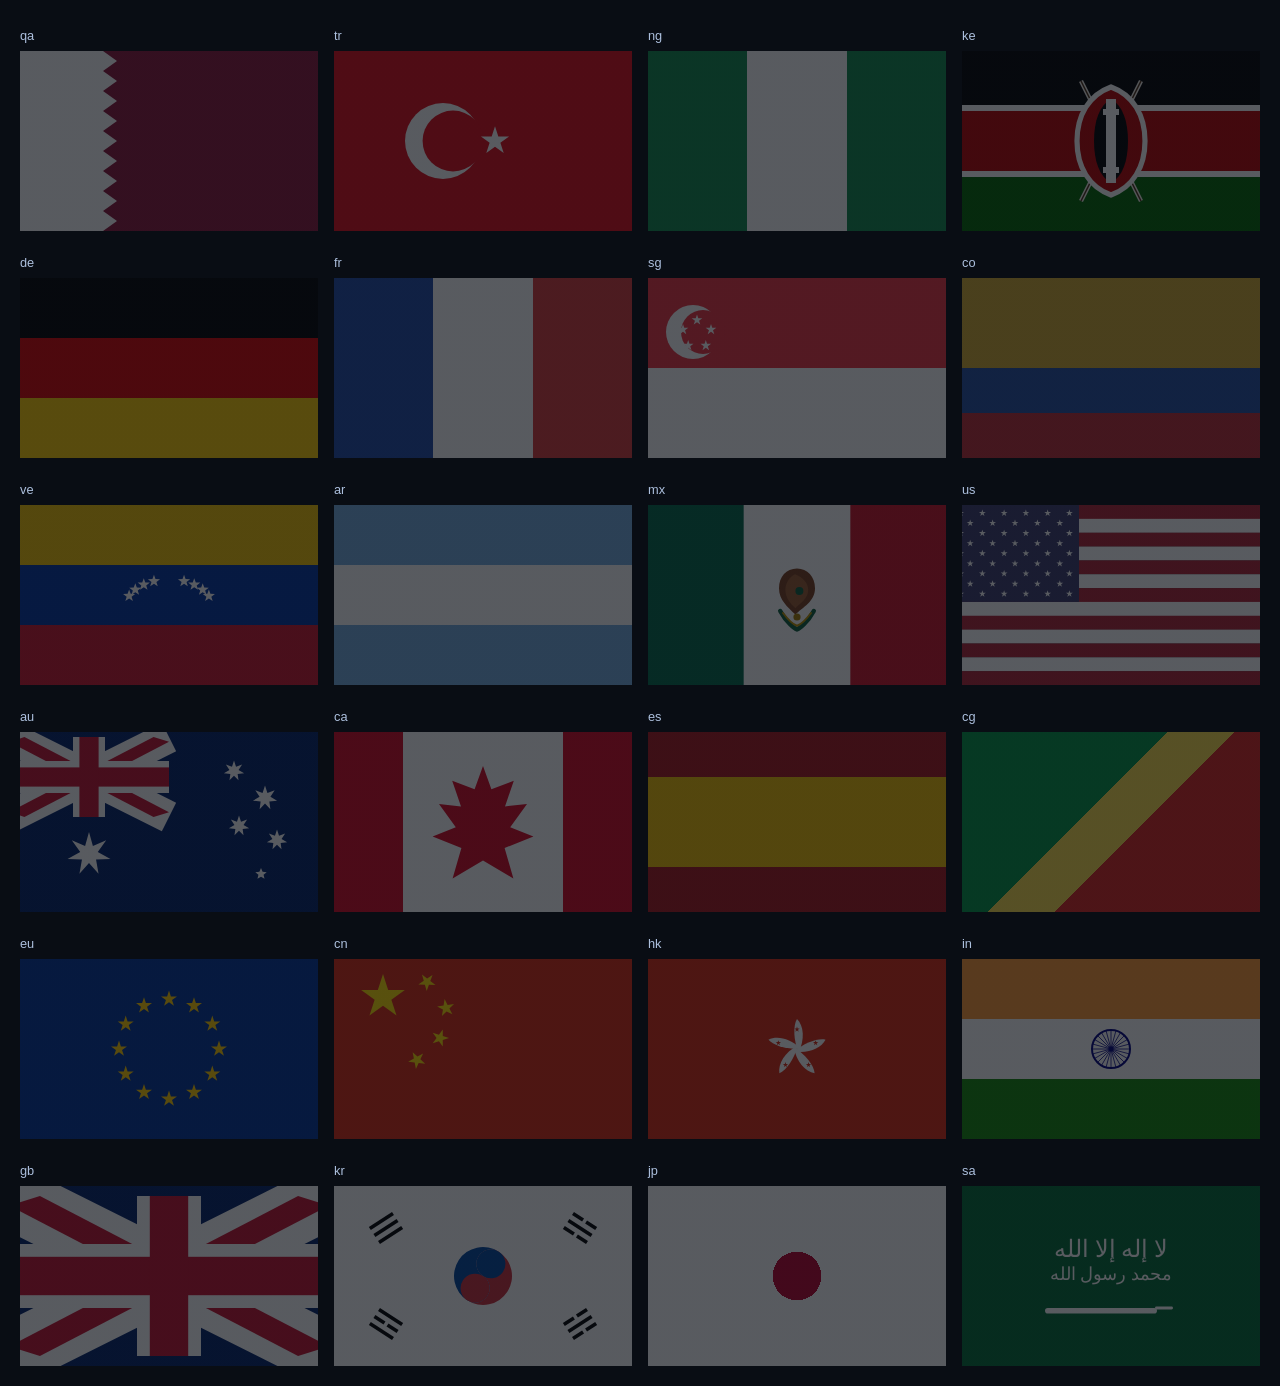
==== commit 52facc2d: "Add requested news sources and flags Co-authored-by: very-unique-user-name <197207046+very-unique-us" ====
--- a/tools/flag-gallery.html
+++ b/tools/flag-gallery.html
@@ -49,11 +49,14 @@
       <section><div class='label'>qa</div><section class='tile' data-flag='qa'><div class='playerWrap'></div></section></section>
 <section><div class='label'>tr</div><section class='tile' data-flag='tr'><div class='playerWrap'></div></section></section>
 <section><div class='label'>ng</div><section class='tile' data-flag='ng'><div class='playerWrap'></div></section></section>
+<section><div class='label'>ke</div><section class='tile' data-flag='ke'><div class='playerWrap'></div></section></section>
 <section><div class='label'>de</div><section class='tile' data-flag='de'><div class='playerWrap'></div></section></section>
 <section><div class='label'>fr</div><section class='tile' data-flag='fr'><div class='playerWrap'></div></section></section>
 <section><div class='label'>sg</div><section class='tile' data-flag='sg'><div class='playerWrap'></div></section></section>
 <section><div class='label'>co</div><section class='tile' data-flag='co'><div class='playerWrap'></div></section></section>
+<section><div class='label'>ve</div><section class='tile' data-flag='ve'><div class='playerWrap'></div></section></section>
 <section><div class='label'>ar</div><section class='tile' data-flag='ar'><div class='playerWrap'></div></section></section>
+<section><div class='label'>mx</div><section class='tile' data-flag='mx'><div class='playerWrap'></div></section></section>
 <section><div class='label'>us</div><section class='tile' data-flag='us'><div class='playerWrap'></div></section></section>
 <section><div class='label'>au</div><section class='tile' data-flag='au'><div class='playerWrap'></div></section></section>
 <section><div class='label'>ca</div><section class='tile' data-flag='ca'><div class='playerWrap'></div></section></section>
@@ -66,6 +69,7 @@
 <section><div class='label'>gb</div><section class='tile' data-flag='gb'><div class='playerWrap'></div></section></section>
 <section><div class='label'>kr</div><section class='tile' data-flag='kr'><div class='playerWrap'></div></section></section>
 <section><div class='label'>jp</div><section class='tile' data-flag='jp'><div class='playerWrap'></div></section></section>
+<section><div class='label'>sa</div><section class='tile' data-flag='sa'><div class='playerWrap'></div></section></section>
     </div>
   </body>
 </html>
--- a/styles.css
+++ b/styles.css
@@ -107,6 +107,9 @@
   --flag-position: center;
   --flag-repeat: no-repeat;
   --flag-fill: var(--flag-position) / var(--flag-fit) var(--flag-repeat);
+  --flag-overlay: linear-gradient(rgba(9, 13, 20, 0.68), rgba(9, 13, 20, 0.68)) center / cover no-repeat;
+  --flag-overlay-opacity: 0.58;
+  --flag-overlay-filter: saturate(0.8) brightness(0.68);
   --tile-flag: linear-gradient(#090d14 0 100%) var(--flag-fill);
   position: relative;
   border: 0;
@@ -130,8 +133,12 @@
   --tile-flag: linear-gradient(90deg, #0f8a4b 0 33.33%, #ffffff 33.33% 66.66%, #0f8a4b 66.66% 100%) var(--flag-fill);
 }
 
+.tile[data-flag="ke"] {
+  --tile-flag: url("data:image/svg+xml,%3Csvg%20xmlns%3D%27http%3A%2F%2Fwww.w3.org%2F2000%2Fsvg%27%20viewBox%3D%270%200%201600%20900%27%3E%3Crect%20x%3D%270%27%20y%3D%270%27%20width%3D%271600%27%20height%3D%27900%27%20fill%3D%27%23000000%27%2F%3E%3Crect%20x%3D%270%27%20y%3D%27300%27%20width%3D%271600%27%20height%3D%27300%27%20fill%3D%27%23BB0000%27%2F%3E%3Crect%20x%3D%270%27%20y%3D%27270%27%20width%3D%271600%27%20height%3D%2730%27%20fill%3D%27%23ffffff%27%2F%3E%3Crect%20x%3D%270%27%20y%3D%27600%27%20width%3D%271600%27%20height%3D%2730%27%20fill%3D%27%23ffffff%27%2F%3E%3Crect%20x%3D%270%27%20y%3D%27630%27%20width%3D%271600%27%20height%3D%27270%27%20fill%3D%27%23006600%27%2F%3E%3Cline%20x1%3D%27650%27%20y1%3D%27150%27%20x2%3D%27950%27%20y2%3D%27750%27%20stroke%3D%27%23f3f0e8%27%20stroke-width%3D%2722%27%2F%3E%3Cline%20x1%3D%27950%27%20y1%3D%27150%27%20x2%3D%27650%27%20y2%3D%27750%27%20stroke%3D%27%23f3f0e8%27%20stroke-width%3D%2722%27%2F%3E%3Cline%20x1%3D%27650%27%20y1%3D%27150%27%20x2%3D%27950%27%20y2%3D%27750%27%20stroke%3D%27%234b2e17%27%20stroke-width%3D%278%27%2F%3E%3Cline%20x1%3D%27950%27%20y1%3D%27150%27%20x2%3D%27650%27%20y2%3D%27750%27%20stroke%3D%27%234b2e17%27%20stroke-width%3D%278%27%2F%3E%3Cpath%20d%3D%27M800%20180%20C690%20220%20630%20320%20630%20450%20C630%20580%20690%20680%20800%20720%20C910%20680%20970%20580%20970%20450%20C970%20320%20910%20220%20800%20180%20Z%27%20fill%3D%27%23BB0000%27%20stroke%3D%27%23ffffff%27%20stroke-width%3D%2726%27%2F%3E%3Cpath%20d%3D%27M800%20240%20C742%20272%20715%20350%20715%20450%20C715%20550%20742%20628%20800%20660%20C858%20628%20885%20550%20885%20450%20C885%20350%20858%20272%20800%20240%20Z%27%20fill%3D%27%23000000%27%2F%3E%3Crect%20x%3D%27775%27%20y%3D%27240%27%20width%3D%2750%27%20height%3D%27420%27%20fill%3D%27%23ffffff%27%2F%3E%3Crect%20x%3D%27760%27%20y%3D%27290%27%20width%3D%2780%27%20height%3D%2730%27%20fill%3D%27%23ffffff%27%2F%3E%3Crect%20x%3D%27760%27%20y%3D%27580%27%20width%3D%2780%27%20height%3D%2730%27%20fill%3D%27%23ffffff%27%2F%3E%3C%2Fsvg%3E") var(--flag-fill);
+}
+
 .tile[data-flag="de"] {
-  --tile-flag: linear-gradient(180deg, #111111 0 33.33%, #b31924 33.33% 66.66%, #f0bf2f 66.66% 100%) var(--flag-fill);
+  --tile-flag: url("data:image/svg+xml,%3Csvg%20xmlns%3D%27http%3A%2F%2Fwww.w3.org%2F2000%2Fsvg%27%20viewBox%3D%270%200%201600%20900%27%3E%3Crect%20x%3D%270%27%20y%3D%270%27%20width%3D%271600%27%20height%3D%27300%27%20fill%3D%27%23000000%27%2F%3E%3Crect%20x%3D%270%27%20y%3D%27300%27%20width%3D%271600%27%20height%3D%27300%27%20fill%3D%27%23DD0000%27%2F%3E%3Crect%20x%3D%270%27%20y%3D%27600%27%20width%3D%271600%27%20height%3D%27300%27%20fill%3D%27%23FFCE00%27%2F%3E%3C%2Fsvg%3E") var(--flag-fill);
 }
 
 .tile[data-flag="fr"] {
@@ -146,10 +153,18 @@
   --tile-flag: linear-gradient(180deg, #d2aa2f 0 50%, #234ea2 50% 75%, #bf2b34 75% 100%) var(--flag-fill);
 }
 
+.tile[data-flag="ve"] {
+  --tile-flag: url("data:image/svg+xml,%3Csvg%20xmlns%3D%27http%3A%2F%2Fwww.w3.org%2F2000%2Fsvg%27%20viewBox%3D%270%200%201600%20900%27%3E%3Crect%20x%3D%270%27%20y%3D%270%27%20width%3D%271600%27%20height%3D%27300%27%20fill%3D%27%23F4C300%27%2F%3E%3Crect%20x%3D%270%27%20y%3D%27300%27%20width%3D%271600%27%20height%3D%27300%27%20fill%3D%27%230033A0%27%2F%3E%3Crect%20x%3D%270%27%20y%3D%27600%27%20width%3D%271600%27%20height%3D%27300%27%20fill%3D%27%23CF142B%27%2F%3E%3Cpolygon%20points%3D%27600.61%2C422.57%20608.25%2C444.05%20631.05%2C444.68%20612.98%2C458.58%20619.42%2C480.45%20600.61%2C467.57%20581.80%2C480.45%20588.25%2C458.58%20570.18%2C444.68%20592.97%2C444.05%27%20fill%3D%27%23ffffff%27%2F%3E%3Cpolygon%20points%3D%27631.47%2C391.08%20639.11%2C412.56%20661.90%2C413.19%20643.83%2C427.10%20650.28%2C448.97%20631.47%2C436.08%20612.66%2C448.97%20619.11%2C427.10%20601.04%2C413.19%20623.83%2C412.56%27%20fill%3D%27%23ffffff%27%2F%3E%3Cpolygon%20points%3D%27673.81%2C365.86%20681.45%2C387.34%20704.25%2C387.97%20686.18%2C401.88%20692.62%2C423.75%20673.81%2C410.86%20655.00%2C423.75%20661.45%2C401.88%20643.38%2C387.97%20666.17%2C387.34%27%20fill%3D%27%23ffffff%27%2F%3E%3Cpolygon%20points%3D%27724.76%2C348.62%20732.40%2C370.11%20755.19%2C370.74%20737.12%2C384.64%20743.56%2C406.51%20724.76%2C393.62%20705.95%2C406.51%20712.39%2C384.64%20694.32%2C370.74%20717.11%2C370.11%27%20fill%3D%27%23ffffff%27%2F%3E%3Cpolygon%20points%3D%27875.24%2C348.62%20882.89%2C370.11%20905.68%2C370.74%20887.61%2C384.64%20894.05%2C406.51%20875.24%2C393.62%20856.44%2C406.51%20862.88%2C384.64%20844.81%2C370.74%20867.60%2C370.11%27%20fill%3D%27%23ffffff%27%2F%3E%3Cpolygon%20points%3D%27926.19%2C365.86%20933.83%2C387.34%20956.62%2C387.97%20938.55%2C401.88%20945.00%2C423.75%20926.19%2C410.86%20907.38%2C423.75%20913.82%2C401.88%20895.75%2C387.97%20918.55%2C387.34%27%20fill%3D%27%23ffffff%27%2F%3E%3Cpolygon%20points%3D%27968.53%2C391.08%20976.17%2C412.56%20998.96%2C413.19%20980.89%2C427.10%20987.34%2C448.97%20968.53%2C436.08%20949.72%2C448.97%20956.17%2C427.10%20938.10%2C413.19%20960.89%2C412.56%27%20fill%3D%27%23ffffff%27%2F%3E%3Cpolygon%20points%3D%27999.39%2C422.57%201007.03%2C444.05%201029.82%2C444.68%201011.75%2C458.58%201018.20%2C480.45%20999.39%2C467.57%20980.58%2C480.45%20987.02%2C458.58%20968.95%2C444.68%20991.75%2C444.05%27%20fill%3D%27%23ffffff%27%2F%3E%3C%2Fsvg%3E") var(--flag-fill);
+}
+
 .tile[data-flag="ar"] {
   --tile-flag: linear-gradient(180deg, #74acdf 0 33.33%, #ffffff 33.33% 66.66%, #74acdf 66.66% 100%) var(--flag-fill);
 }
 
+.tile[data-flag="mx"] {
+  --tile-flag: url("data:image/svg+xml,%3Csvg%20xmlns%3D%27http%3A%2F%2Fwww.w3.org%2F2000%2Fsvg%27%20viewBox%3D%270%200%201600%20900%27%3E%3Crect%20x%3D%270%27%20y%3D%270%27%20width%3D%271600%27%20height%3D%27900%27%20fill%3D%27%23ffffff%27%2F%3E%3Crect%20x%3D%270%27%20y%3D%270%27%20width%3D%27533.33%27%20height%3D%27900%27%20fill%3D%27%23006847%27%2F%3E%3Crect%20x%3D%271066.67%27%20y%3D%270%27%20width%3D%27533.33%27%20height%3D%27900%27%20fill%3D%27%23CE1126%27%2F%3E%3Cpath%20d%3D%27M800%20318%20C746%20318%20710%20360%20710%20416%20C710%20475%20752%20508%20792%20548%20C828%20510%20890%20484%20890%20416%20C890%20360%20852%20318%20800%20318%20Z%27%20fill%3D%27%237A3E1D%27%2F%3E%3Cpath%20d%3D%27M790%20346%20C760%20360%20742%20392%20742%20425%20C742%20463%20766%20492%20792%20516%20C816%20491%20856%20468%20856%20425%20C856%20391%20830%20360%20790%20346%20Z%27%20fill%3D%27%239B5A2E%27%2F%3E%3Ccircle%20cx%3D%27812%27%20cy%3D%27430%27%20r%3D%2720%27%20fill%3D%27%230B5E3C%27%2F%3E%3Cpath%20d%3D%27M716%20530%20C748%20590%20790%20618%20800%20622%20C810%20618%20852%20590%20884%20530%27%20fill%3D%27none%27%20stroke%3D%27%230B5E3C%27%20stroke-width%3D%2722%27%20stroke-linecap%3D%27round%27%2F%3E%3Cpath%20d%3D%27M730%20540%20C760%20580%20788%20600%20800%20604%20C812%20600%20840%20580%20870%20540%27%20fill%3D%27none%27%20stroke%3D%27%23C09300%27%20stroke-width%3D%2710%27%20stroke-linecap%3D%27round%27%2F%3E%3Ccircle%20cx%3D%27800%27%20cy%3D%27560%27%20r%3D%2718%27%20fill%3D%27%23A67C00%27%2F%3E%3C%2Fsvg%3E") var(--flag-fill);
+}
+
 .tile[data-flag="us"] {
   --tile-flag: url("data:image/svg+xml,%3Csvg%20xmlns%3D%27http%3A%2F%2Fwww.w3.org%2F2000%2Fsvg%27%20viewBox%3D%270%200%201600%20900%27%3E%3Crect%20x%3D%270%27%20y%3D%270.0%27%20width%3D%271600%27%20height%3D%2770.23076923076923%27%20fill%3D%27%23B22234%27%2F%3E%3Crect%20x%3D%270%27%20y%3D%2769.23076923076923%27%20width%3D%271600%27%20height%3D%2770.23076923076923%27%20fill%3D%27%23ffffff%27%2F%3E%3Crect%20x%3D%270%27%20y%3D%27138.46153846153845%27%20width%3D%271600%27%20height%3D%2770.23076923076923%27%20fill%3D%27%23B22234%27%2F%3E%3Crect%20x%3D%270%27%20y%3D%27207.69230769230768%27%20width%3D%271600%27%20height%3D%2770.23076923076923%27%20fill%3D%27%23ffffff%27%2F%3E%3Crect%20x%3D%270%27%20y%3D%27276.9230769230769%27%20width%3D%271600%27%20height%3D%2770.23076923076923%27%20fill%3D%27%23B22234%27%2F%3E%3Crect%20x%3D%270%27%20y%3D%27346.15384615384613%27%20width%3D%271600%27%20height%3D%2770.23076923076923%27%20fill%3D%27%23ffffff%27%2F%3E%3Crect%20x%3D%270%27%20y%3D%27415.38461538461536%27%20width%3D%271600%27%20height%3D%2770.23076923076923%27%20fill%3D%27%23B22234%27%2F%3E%3Crect%20x%3D%270%27%20y%3D%27484.6153846153846%27%20width%3D%271600%27%20height%3D%2770.23076923076923%27%20fill%3D%27%23ffffff%27%2F%3E%3Crect%20x%3D%270%27%20y%3D%27553.8461538461538%27%20width%3D%271600%27%20height%3D%2770.23076923076923%27%20fill%3D%27%23B22234%27%2F%3E%3Crect%20x%3D%270%27%20y%3D%27623.0769230769231%27%20width%3D%271600%27%20height%3D%2770.23076923076923%27%20fill%3D%27%23ffffff%27%2F%3E%3Crect%20x%3D%270%27%20y%3D%27692.3076923076923%27%20width%3D%271600%27%20height%3D%2770.23076923076923%27%20fill%3D%27%23B22234%27%2F%3E%3Crect%20x%3D%270%27%20y%3D%27761.5384615384614%27%20width%3D%271600%27%20height%3D%2770.23076923076923%27%20fill%3D%27%23ffffff%27%2F%3E%3Crect%20x%3D%270%27%20y%3D%27830.7692307692307%27%20width%3D%271600%27%20height%3D%2770.23076923076923%27%20fill%3D%27%23B22234%27%2F%3E%3Crect%20x%3D%270%27%20y%3D%270%27%20width%3D%27640%27%20height%3D%27484.6153846153846%27%20fill%3D%27%233C3B6E%27%2F%3E%3Cpolygon%20points%3D%2748.00%2C22.00%2052.04%2C34.44%2065.12%2C34.44%2054.54%2C42.12%2058.58%2C54.56%2048.00%2C46.88%2037.42%2C54.56%2041.46%2C42.12%2030.88%2C34.44%2043.96%2C34.44%27%20fill%3D%27%23ffffff%27%2F%3E%3Cpolygon%20points%3D%27156.80%2C22.00%20160.84%2C34.44%20173.92%2C34.44%20163.34%2C42.12%20167.38%2C54.56%20156.80%2C46.88%20146.22%2C54.56%20150.26%2C42.12%20139.68%2C34.44%20152.76%2C34.44%27%20fill%3D%27%23ffffff%27%2F%3E%3Cpolygon%20points%3D%27265.60%2C22.00%20269.64%2C34.44%20282.72%2C34.44%20272.14%2C42.12%20276.18%2C54.56%20265.60%2C46.88%20255.02%2C54.56%20259.06%2C42.12%20248.48%2C34.44%20261.56%2C34.44%27%20fill%3D%27%23ffffff%27%2F%3E%3Cpolygon%20points%3D%27374.40%2C22.00%20378.44%2C34.44%20391.52%2C34.44%20380.94%2C42.12%20384.98%2C54.56%20374.40%2C46.88%20363.82%2C54.56%20367.86%2C42.12%20357.28%2C34.44%20370.36%2C34.44%27%20fill%3D%27%23ffffff%27%2F%3E%3Cpolygon%20points%3D%27483.20%2C22.00%20487.24%2C34.44%20500.32%2C34.44%20489.74%2C42.12%20493.78%2C54.56%20483.20%2C46.88%20472.62%2C54.56%20476.66%2C42.12%20466.08%2C34.44%20479.16%2C34.44%27%20fill%3D%27%23ffffff%27%2F%3E%3Cpolygon%20points%3D%27592.00%2C22.00%20596.04%2C34.44%20609.12%2C34.44%20598.54%2C42.12%20602.58%2C54.56%20592.00%2C46.88%20581.42%2C54.56%20585.46%2C42.12%20574.88%2C34.44%20587.96%2C34.44%27%20fill%3D%27%23ffffff%27%2F%3E%3Cpolygon%20points%3D%2796.00%2C72.58%20100.04%2C85.01%20113.12%2C85.01%20102.54%2C92.70%20106.58%2C105.14%2096.00%2C97.45%2085.42%2C105.14%2089.46%2C92.70%2078.88%2C85.01%2091.96%2C85.01%27%20fill%3D%27%23ffffff%27%2F%3E%3Cpolygon%20points%3D%27208.00%2C72.58%20212.04%2C85.01%20225.12%2C85.01%20214.54%2C92.70%20218.58%2C105.14%20208.00%2C97.45%20197.42%2C105.14%20201.46%2C92.70%20190.88%2C85.01%20203.96%2C85.01%27%20fill%3D%27%23ffffff%27%2F%3E%3Cpolygon%20points%3D%27320.00%2C72.58%20324.04%2C85.01%20337.12%2C85.01%20326.54%2C92.70%20330.58%2C105.14%20320.00%2C97.45%20309.42%2C105.14%20313.46%2C92.70%20302.88%2C85.01%20315.96%2C85.01%27%20fill%3D%27%23ffffff%27%2F%3E%3Cpolygon%20points%3D%27432.00%2C72.58%20436.04%2C85.01%20449.12%2C85.01%20438.54%2C92.70%20442.58%2C105.14%20432.00%2C97.45%20421.42%2C105.14%20425.46%2C92.70%20414.88%2C85.01%20427.96%2C85.01%27%20fill%3D%27%23ffffff%27%2F%3E%3Cpolygon%20points%3D%27544.00%2C72.58%20548.04%2C85.01%20561.12%2C85.01%20550.54%2C92.70%20554.58%2C105.14%20544.00%2C97.45%20533.42%2C105.14%20537.46%2C92.70%20526.88%2C85.01%20539.96%2C85.01%27%20fill%3D%27%23ffffff%27%2F%3E%3Cpolygon%20points%3D%2748.00%2C123.15%2052.04%2C135.59%2065.12%2C135.59%2054.54%2C143.28%2058.58%2C155.72%2048.00%2C148.03%2037.42%2C155.72%2041.46%2C143.28%2030.88%2C135.59%2043.96%2C135.59%27%20fill%3D%27%23ffffff%27%2F%3E%3Cpolygon%20points%3D%27156.80%2C123.15%20160.84%2C135.59%20173.92%2C135.59%20163.34%2C143.28%20167.38%2C155.72%20156.80%2C148.03%20146.22%2C155.72%20150.26%2C143.28%20139.68%2C135.59%20152.76%2C135.59%27%20fill%3D%27%23ffffff%27%2F%3E%3Cpolygon%20points%3D%27265.60%2C123.15%20269.64%2C135.59%20282.72%2C135.59%20272.14%2C143.28%20276.18%2C155.72%20265.60%2C148.03%20255.02%2C155.72%20259.06%2C143.28%20248.48%2C135.59%20261.56%2C135.59%27%20fill%3D%27%23ffffff%27%2F%3E%3Cpolygon%20points%3D%27374.40%2C123.15%20378.44%2C135.59%20391.52%2C135.59%20380.94%2C143.28%20384.98%2C155.72%20374.40%2C148.03%20363.82%2C155.72%20367.86%2C143.28%20357.28%2C135.59%20370.36%2C135.59%27%20fill%3D%27%23ffffff%27%2F%3E%3Cpolygon%20points%3D%27483.20%2C123.15%20487.24%2C135.59%20500.32%2C135.59%20489.74%2C143.28%20493.78%2C155.72%20483.20%2C148.03%20472.62%2C155.72%20476.66%2C143.28%20466.08%2C135.59%20479.16%2C135.59%27%20fill%3D%27%23ffffff%27%2F%3E%3Cpolygon%20points%3D%27592.00%2C123.15%20596.04%2C135.59%20609.12%2C135.59%20598.54%2C143.28%20602.58%2C155.72%20592.00%2C148.03%20581.42%2C155.72%20585.46%2C143.28%20574.88%2C135.59%20587.96%2C135.59%27%20fill%3D%27%23ffffff%27%2F%3E%3Cpolygon%20points%3D%2796.00%2C173.73%20100.04%2C186.17%20113.12%2C186.17%20102.54%2C193.86%20106.58%2C206.29%2096.00%2C198.61%2085.42%2C206.29%2089.46%2C193.86%2078.88%2C186.17%2091.96%2C186.17%27%20fill%3D%27%23ffffff%27%2F%3E%3Cpolygon%20points%3D%27208.00%2C173.73%20212.04%2C186.17%20225.12%2C186.17%20214.54%2C193.86%20218.58%2C206.29%20208.00%2C198.61%20197.42%2C206.29%20201.46%2C193.86%20190.88%2C186.17%20203.96%2C186.17%27%20fill%3D%27%23ffffff%27%2F%3E%3Cpolygon%20points%3D%27320.00%2C173.73%20324.04%2C186.17%20337.12%2C186.17%20326.54%2C193.86%20330.58%2C206.29%20320.00%2C198.61%20309.42%2C206.29%20313.46%2C193.86%20302.88%2C186.17%20315.96%2C186.17%27%20fill%3D%27%23ffffff%27%2F%3E%3Cpolygon%20points%3D%27432.00%2C173.73%20436.04%2C186.17%20449.12%2C186.17%20438.54%2C193.86%20442.58%2C206.29%20432.00%2C198.61%20421.42%2C206.29%20425.46%2C193.86%20414.88%2C186.17%20427.96%2C186.17%27%20fill%3D%27%23ffffff%27%2F%3E%3Cpolygon%20points%3D%27544.00%2C173.73%20548.04%2C186.17%20561.12%2C186.17%20550.54%2C193.86%20554.58%2C206.29%20544.00%2C198.61%20533.42%2C206.29%20537.46%2C193.86%20526.88%2C186.17%20539.96%2C186.17%27%20fill%3D%27%23ffffff%27%2F%3E%3Cpolygon%20points%3D%2748.00%2C224.31%2052.04%2C236.75%2065.12%2C236.75%2054.54%2C244.43%2058.58%2C256.87%2048.00%2C249.18%2037.42%2C256.87%2041.46%2C244.43%2030.88%2C236.75%2043.96%2C236.75%27%20fill%3D%27%23ffffff%27%2F%3E%3Cpolygon%20points%3D%27156.80%2C224.31%20160.84%2C236.75%20173.92%2C236.75%20163.34%2C244.43%20167.38%2C256.87%20156.80%2C249.18%20146.22%2C256.87%20150.26%2C244.43%20139.68%2C236.75%20152.76%2C236.75%27%20fill%3D%27%23ffffff%27%2F%3E%3Cpolygon%20points%3D%27265.60%2C224.31%20269.64%2C236.75%20282.72%2C236.75%20272.14%2C244.43%20276.18%2C256.87%20265.60%2C249.18%20255.02%2C256.87%20259.06%2C244.43%20248.48%2C236.75%20261.56%2C236.75%27%20fill%3D%27%23ffffff%27%2F%3E%3Cpolygon%20points%3D%27374.40%2C224.31%20378.44%2C236.75%20391.52%2C236.75%20380.94%2C244.43%20384.98%2C256.87%20374.40%2C249.18%20363.82%2C256.87%20367.86%2C244.43%20357.28%2C236.75%20370.36%2C236.75%27%20fill%3D%27%23ffffff%27%2F%3E%3Cpolygon%20points%3D%27483.20%2C224.31%20487.24%2C236.75%20500.32%2C236.75%20489.74%2C244.43%20493.78%2C256.87%20483.20%2C249.18%20472.62%2C256.87%20476.66%2C244.43%20466.08%2C236.75%20479.16%2C236.75%27%20fill%3D%27%23ffffff%27%2F%3E%3Cpolygon%20points%3D%27592.00%2C224.31%20596.04%2C236.75%20609.12%2C236.75%20598.54%2C244.43%20602.58%2C256.87%20592.00%2C249.18%20581.42%2C256.87%20585.46%2C244.43%20574.88%2C236.75%20587.96%2C236.75%27%20fill%3D%27%23ffffff%27%2F%3E%3Cpolygon%20points%3D%2796.00%2C274.88%20100.04%2C287.32%20113.12%2C287.32%20102.54%2C295.01%20106.58%2C307.45%2096.00%2C299.76%2085.42%2C307.45%2089.46%2C295.01%2078.88%2C287.32%2091.96%2C287.32%27%20fill%3D%27%23ffffff%27%2F%3E%3Cpolygon%20points%3D%27208.00%2C274.88%20212.04%2C287.32%20225.12%2C287.32%20214.54%2C295.01%20218.58%2C307.45%20208.00%2C299.76%20197.42%2C307.45%20201.46%2C295.01%20190.88%2C287.32%20203.96%2C287.32%27%20fill%3D%27%23ffffff%27%2F%3E%3Cpolygon%20points%3D%27320.00%2C274.88%20324.04%2C287.32%20337.12%2C287.32%20326.54%2C295.01%20330.58%2C307.45%20320.00%2C299.76%20309.42%2C307.45%20313.46%2C295.01%20302.88%2C287.32%20315.96%2C287.32%27%20fill%3D%27%23ffffff%27%2F%3E%3Cpolygon%20points%3D%27432.00%2C274.88%20436.04%2C287.32%20449.12%2C287.32%20438.54%2C295.01%20442.58%2C307.45%20432.00%2C299.76%20421.42%2C307.45%20425.46%2C295.01%20414.88%2C287.32%20427.96%2C287.32%27%20fill%3D%27%23ffffff%27%2F%3E%3Cpolygon%20points%3D%27544.00%2C274.88%20548.04%2C287.32%20561.12%2C287.32%20550.54%2C295.01%20554.58%2C307.45%20544.00%2C299.76%20533.42%2C307.45%20537.46%2C295.01%20526.88%2C287.32%20539.96%2C287.32%27%20fill%3D%27%23ffffff%27%2F%3E%3Cpolygon%20points%3D%2748.00%2C325.46%2052.04%2C337.90%2065.12%2C337.90%2054.54%2C345.59%2058.58%2C358.02%2048.00%2C350.34%2037.42%2C358.02%2041.46%2C345.59%2030.88%2C337.90%2043.96%2C337.90%27%20fill%3D%27%23ffffff%27%2F%3E%3Cpolygon%20points%3D%27156.80%2C325.46%20160.84%2C337.90%20173.92%2C337.90%20163.34%2C345.59%20167.38%2C358.02%20156.80%2C350.34%20146.22%2C358.02%20150.26%2C345.59%20139.68%2C337.90%20152.76%2C337.90%27%20fill%3D%27%23ffffff%27%2F%3E%3Cpolygon%20points%3D%27265.60%2C325.46%20269.64%2C337.90%20282.72%2C337.90%20272.14%2C345.59%20276.18%2C358.02%20265.60%2C350.34%20255.02%2C358.02%20259.06%2C345.59%20248.48%2C337.90%20261.56%2C337.90%27%20fill%3D%27%23ffffff%27%2F%3E%3Cpolygon%20points%3D%27374.40%2C325.46%20378.44%2C337.90%20391.52%2C337.90%20380.94%2C345.59%20384.98%2C358.02%20374.40%2C350.34%20363.82%2C358.02%20367.86%2C345.59%20357.28%2C337.90%20370.36%2C337.90%27%20fill%3D%27%23ffffff%27%2F%3E%3Cpolygon%20points%3D%27483.20%2C325.46%20487.24%2C337.90%20500.32%2C337.90%20489.74%2C345.59%20493.78%2C358.02%20483.20%2C350.34%20472.62%2C358.02%20476.66%2C345.59%20466.08%2C337.90%20479.16%2C337.90%27%20fill%3D%27%23ffffff%27%2F%3E%3Cpolygon%20points%3D%27592.00%2C325.46%20596.04%2C337.90%20609.12%2C337.90%20598.54%2C345.59%20602.58%2C358.02%20592.00%2C350.34%20581.42%2C358.02%20585.46%2C345.59%20574.88%2C337.90%20587.96%2C337.90%27%20fill%3D%27%23ffffff%27%2F%3E%3Cpolygon%20points%3D%2796.00%2C376.04%20100.04%2C388.48%20113.12%2C388.48%20102.54%2C396.16%20106.58%2C408.60%2096.00%2C400.91%2085.42%2C408.60%2089.46%2C396.16%2078.88%2C388.48%2091.96%2C388.48%27%20fill%3D%27%23ffffff%27%2F%3E%3Cpolygon%20points%3D%27208.00%2C376.04%20212.04%2C388.48%20225.12%2C388.48%20214.54%2C396.16%20218.58%2C408.60%20208.00%2C400.91%20197.42%2C408.60%20201.46%2C396.16%20190.88%2C388.48%20203.96%2C388.48%27%20fill%3D%27%23ffffff%27%2F%3E%3Cpolygon%20points%3D%27320.00%2C376.04%20324.04%2C388.48%20337.12%2C388.48%20326.54%2C396.16%20330.58%2C408.60%20320.00%2C400.91%20309.42%2C408.60%20313.46%2C396.16%20302.88%2C388.48%20315.96%2C388.48%27%20fill%3D%27%23ffffff%27%2F%3E%3Cpolygon%20points%3D%27432.00%2C376.04%20436.04%2C388.48%20449.12%2C388.48%20438.54%2C396.16%20442.58%2C408.60%20432.00%2C400.91%20421.42%2C408.60%20425.46%2C396.16%20414.88%2C388.48%20427.96%2C388.48%27%20fill%3D%27%23ffffff%27%2F%3E%3Cpolygon%20points%3D%27544.00%2C376.04%20548.04%2C388.48%20561.12%2C388.48%20550.54%2C396.16%20554.58%2C408.60%20544.00%2C400.91%20533.42%2C408.60%20537.46%2C396.16%20526.88%2C388.48%20539.96%2C388.48%27%20fill%3D%27%23ffffff%27%2F%3E%3Cpolygon%20points%3D%2748.00%2C426.62%2052.04%2C439.05%2065.12%2C439.05%2054.54%2C446.74%2058.58%2C459.18%2048.00%2C451.49%2037.42%2C459.18%2041.46%2C446.74%2030.88%2C439.05%2043.96%2C439.05%27%20fill%3D%27%23ffffff%27%2F%3E%3Cpolygon%20points%3D%27156.80%2C426.62%20160.84%2C439.05%20173.92%2C439.05%20163.34%2C446.74%20167.38%2C459.18%20156.80%2C451.49%20146.22%2C459.18%20150.26%2C446.74%20139.68%2C439.05%20152.76%2C439.05%27%20fill%3D%27%23ffffff%27%2F%3E%3Cpolygon%20points%3D%27265.60%2C426.62%20269.64%2C439.05%20282.72%2C439.05%20272.14%2C446.74%20276.18%2C459.18%20265.60%2C451.49%20255.02%2C459.18%20259.06%2C446.74%20248.48%2C439.05%20261.56%2C439.05%27%20fill%3D%27%23ffffff%27%2F%3E%3Cpolygon%20points%3D%27374.40%2C426.62%20378.44%2C439.05%20391.52%2C439.05%20380.94%2C446.74%20384.98%2C459.18%20374.40%2C451.49%20363.82%2C459.18%20367.86%2C446.74%20357.28%2C439.05%20370.36%2C439.05%27%20fill%3D%27%23ffffff%27%2F%3E%3Cpolygon%20points%3D%27483.20%2C426.62%20487.24%2C439.05%20500.32%2C439.05%20489.74%2C446.74%20493.78%2C459.18%20483.20%2C451.49%20472.62%2C459.18%20476.66%2C446.74%20466.08%2C439.05%20479.16%2C439.05%27%20fill%3D%27%23ffffff%27%2F%3E%3Cpolygon%20points%3D%27592.00%2C426.62%20596.04%2C439.05%20609.12%2C439.05%20598.54%2C446.74%20602.58%2C459.18%20592.00%2C451.49%20581.42%2C459.18%20585.46%2C446.74%20574.88%2C439.05%20587.96%2C439.05%27%20fill%3D%27%23ffffff%27%2F%3E%3C%2Fsvg%3E") var(--flag-fill);
 }
@@ -183,7 +198,7 @@
 }
 
 .tile[data-flag="in"] {
-  --tile-flag: url("data:image/svg+xml,%3Csvg%20xmlns%3D%27http%3A%2F%2Fwww.w3.org%2F2000%2Fsvg%27%20viewBox%3D%270%200%201600%20900%27%3E%3Crect%20x%3D%270%27%20y%3D%270%27%20width%3D%271600%27%20height%3D%27300%27%20fill%3D%27%23FF9933%27%2F%3E%3Crect%20x%3D%270%27%20y%3D%27300%27%20width%3D%271600%27%20height%3D%27300%27%20fill%3D%27%23ffffff%27%2F%3E%3Crect%20x%3D%270%27%20y%3D%27600%27%20width%3D%271600%27%20height%3D%27300%27%20fill%3D%27%23138808%27%2F%3E%3Ccircle%20cx%3D%27800%27%20cy%3D%27450%27%20r%3D%2795%27%20fill%3D%27%20stroke%3D%27%23000080%27%20stroke-width%3D%2710%27%2F%3E%3Cline%20x1%3D%27800%27%20y1%3D%27450%27%20x2%3D%27895.0%27%20y2%3D%27450.0%27%20stroke%3D%27%23000080%27%20stroke-width%3D%274%27%20stroke-linecap%3D%27square%27%2F%3E%3Cline%20x1%3D%27800%27%20y1%3D%27450%27%20x2%3D%27891.7629534974615%27%20y2%3D%27474.5878092847395%27%20stroke%3D%27%23000080%27%20stroke-width%3D%274%27%20stroke-linecap%3D%27square%27%2F%3E%3Cline%20x1%3D%27800%27%20y1%3D%27450%27%20x2%3D%27882.2724133595217%27%20y2%3D%27497.5%27%20stroke%3D%27%23000080%27%20stroke-width%3D%274%27%20stroke-linecap%3D%27square%27%2F%3E%3Cline%20x1%3D%27800%27%20y1%3D%27450%27%20x2%3D%27867.175144212722%27%20y2%3D%27517.175144212722%27%20stroke%3D%27%23000080%27%20stroke-width%3D%274%27%20stroke-linecap%3D%27square%27%2F%3E%3Cline%20x1%3D%27800%27%20y1%3D%27450%27%20x2%3D%27847.5%27%20y2%3D%27532.2724133595217%27%20stroke%3D%27%23000080%27%20stroke-width%3D%274%27%20stroke-linecap%3D%27square%27%2F%3E%3Cline%20x1%3D%27800%27%20y1%3D%27450%27%20x2%3D%27824.5878092847395%27%20y2%3D%27541.7629534974615%27%20stroke%3D%27%23000080%27%20stroke-width%3D%274%27%20stroke-linecap%3D%27square%27%2F%3E%3Cline%20x1%3D%27800%27%20y1%3D%27450%27%20x2%3D%27800.0%27%20y2%3D%27545.0%27%20stroke%3D%27%23000080%27%20stroke-width%3D%274%27%20stroke-linecap%3D%27square%27%2F%3E%3Cline%20x1%3D%27800%27%20y1%3D%27450%27%20x2%3D%27775.4121907152605%27%20y2%3D%27541.7629534974615%27%20stroke%3D%27%23000080%27%20stroke-width%3D%274%27%20stroke-linecap%3D%27square%27%2F%3E%3Cline%20x1%3D%27800%27%20y1%3D%27450%27%20x2%3D%27752.5%27%20y2%3D%27532.2724133595217%27%20stroke%3D%27%23000080%27%20stroke-width%3D%274%27%20stroke-linecap%3D%27square%27%2F%3E%3Cline%20x1%3D%27800%27%20y1%3D%27450%27%20x2%3D%27732.824855787278%27%20y2%3D%27517.175144212722%27%20stroke%3D%27%23000080%27%20stroke-width%3D%274%27%20stroke-linecap%3D%27square%27%2F%3E%3Cline%20x1%3D%27800%27%20y1%3D%27450%27%20x2%3D%27717.7275866404783%27%20y2%3D%27497.5%27%20stroke%3D%27%23000080%27%20stroke-width%3D%274%27%20stroke-linecap%3D%27square%27%2F%3E%3Cline%20x1%3D%27800%27%20y1%3D%27450%27%20x2%3D%27708.2370465025385%27%20y2%3D%27474.5878092847395%27%20stroke%3D%27%23000080%27%20stroke-width%3D%274%27%20stroke-linecap%3D%27square%27%2F%3E%3Cline%20x1%3D%27800%27%20y1%3D%27450%27%20x2%3D%27705.0%27%20y2%3D%27450.0%27%20stroke%3D%27%23000080%27%20stroke-width%3D%274%27%20stroke-linecap%3D%27square%27%2F%3E%3Cline%20x1%3D%27800%27%20y1%3D%27450%27%20x2%3D%27708.2370465025385%27%20y2%3D%27425.4121907152605%27%20stroke%3D%27%23000080%27%20stroke-width%3D%274%27%20stroke-linecap%3D%27square%27%2F%3E%3Cline%20x1%3D%27800%27%20y1%3D%27450%27%20x2%3D%27717.7275866404783%27%20y2%3D%27402.5%27%20stroke%3D%27%23000080%27%20stroke-width%3D%274%27%20stroke-linecap%3D%27square%27%2F%3E%3Cline%20x1%3D%27800%27%20y1%3D%27450%27%20x2%3D%27732.824855787278%27%20y2%3D%27382.824855787278%27%20stroke%3D%27%23000080%27%20stroke-width%3D%274%27%20stroke-linecap%3D%27square%27%2F%3E%3Cline%20x1%3D%27800%27%20y1%3D%27450%27%20x2%3D%27752.5%27%20y2%3D%27367.72758664047836%27%20stroke%3D%27%23000080%27%20stroke-width%3D%274%27%20stroke-linecap%3D%27square%27%2F%3E%3Cline%20x1%3D%27800%27%20y1%3D%27450%27%20x2%3D%27775.4121907152605%27%20y2%3D%27358.23704650253853%27%20stroke%3D%27%23000080%27%20stroke-width%3D%274%27%20stroke-linecap%3D%27square%27%2F%3E%3Cline%20x1%3D%27800%27%20y1%3D%27450%27%20x2%3D%27800.0%27%20y2%3D%27355.0%27%20stroke%3D%27%23000080%27%20stroke-width%3D%274%27%20stroke-linecap%3D%27square%27%2F%3E%3Cline%20x1%3D%27800%27%20y1%3D%27450%27%20x2%3D%27824.5878092847395%27%20y2%3D%27358.23704650253853%27%20stroke%3D%27%23000080%27%20stroke-width%3D%274%27%20stroke-linecap%3D%27square%27%2F%3E%3Cline%20x1%3D%27800%27%20y1%3D%27450%27%20x2%3D%27847.5%27%20y2%3D%27367.7275866404783%27%20stroke%3D%27%23000080%27%20stroke-width%3D%274%27%20stroke-linecap%3D%27square%27%2F%3E%3Cline%20x1%3D%27800%27%20y1%3D%27450%27%20x2%3D%27867.175144212722%27%20y2%3D%27382.82485578727795%27%20stroke%3D%27%23000080%27%20stroke-width%3D%274%27%20stroke-linecap%3D%27square%27%2F%3E%3Cline%20x1%3D%27800%27%20y1%3D%27450%27%20x2%3D%27882.2724133595217%27%20y2%3D%27402.49999999999994%27%20stroke%3D%27%23000080%27%20stroke-width%3D%274%27%20stroke-linecap%3D%27square%27%2F%3E%3Cline%20x1%3D%27800%27%20y1%3D%27450%27%20x2%3D%27891.7629534974615%27%20y2%3D%27425.4121907152605%27%20stroke%3D%27%23000080%27%20stroke-width%3D%274%27%20stroke-linecap%3D%27square%27%2F%3E%3Ccircle%20cx%3D%27800%27%20cy%3D%27450%27%20r%3D%2712%27%20fill%3D%27%23000080%27%2F%3E%3C%2Fsvg%3E") var(--flag-fill);
+  --tile-flag: url("data:image/svg+xml,%3Csvg%20xmlns%3D%27http%3A%2F%2Fwww.w3.org%2F2000%2Fsvg%27%20viewBox%3D%270%200%201600%20900%27%3E%3Crect%20x%3D%270%27%20y%3D%270%27%20width%3D%271600%27%20height%3D%27300%27%20fill%3D%27%23FF9933%27%2F%3E%3Crect%20x%3D%270%27%20y%3D%27300%27%20width%3D%271600%27%20height%3D%27300%27%20fill%3D%27%23ffffff%27%2F%3E%3Crect%20x%3D%270%27%20y%3D%27600%27%20width%3D%271600%27%20height%3D%27300%27%20fill%3D%27%23138808%27%2F%3E%3Ccircle%20cx%3D%27800%27%20cy%3D%27450%27%20r%3D%2795%27%20fill%3D%27none%27%20stroke%3D%27%23000080%27%20stroke-width%3D%2710%27%2F%3E%3Cline%20x1%3D%27800%27%20y1%3D%27450%27%20x2%3D%27895.0%27%20y2%3D%27450.0%27%20stroke%3D%27%23000080%27%20stroke-width%3D%274%27%20stroke-linecap%3D%27square%27%2F%3E%3Cline%20x1%3D%27800%27%20y1%3D%27450%27%20x2%3D%27891.7629534974615%27%20y2%3D%27474.5878092847395%27%20stroke%3D%27%23000080%27%20stroke-width%3D%274%27%20stroke-linecap%3D%27square%27%2F%3E%3Cline%20x1%3D%27800%27%20y1%3D%27450%27%20x2%3D%27882.2724133595217%27%20y2%3D%27497.5%27%20stroke%3D%27%23000080%27%20stroke-width%3D%274%27%20stroke-linecap%3D%27square%27%2F%3E%3Cline%20x1%3D%27800%27%20y1%3D%27450%27%20x2%3D%27867.175144212722%27%20y2%3D%27517.175144212722%27%20stroke%3D%27%23000080%27%20stroke-width%3D%274%27%20stroke-linecap%3D%27square%27%2F%3E%3Cline%20x1%3D%27800%27%20y1%3D%27450%27%20x2%3D%27847.5%27%20y2%3D%27532.2724133595217%27%20stroke%3D%27%23000080%27%20stroke-width%3D%274%27%20stroke-linecap%3D%27square%27%2F%3E%3Cline%20x1%3D%27800%27%20y1%3D%27450%27%20x2%3D%27824.5878092847395%27%20y2%3D%27541.7629534974615%27%20stroke%3D%27%23000080%27%20stroke-width%3D%274%27%20stroke-linecap%3D%27square%27%2F%3E%3Cline%20x1%3D%27800%27%20y1%3D%27450%27%20x2%3D%27800.0%27%20y2%3D%27545.0%27%20stroke%3D%27%23000080%27%20stroke-width%3D%274%27%20stroke-linecap%3D%27square%27%2F%3E%3Cline%20x1%3D%27800%27%20y1%3D%27450%27%20x2%3D%27775.4121907152605%27%20y2%3D%27541.7629534974615%27%20stroke%3D%27%23000080%27%20stroke-width%3D%274%27%20stroke-linecap%3D%27square%27%2F%3E%3Cline%20x1%3D%27800%27%20y1%3D%27450%27%20x2%3D%27752.5%27%20y2%3D%27532.2724133595217%27%20stroke%3D%27%23000080%27%20stroke-width%3D%274%27%20stroke-linecap%3D%27square%27%2F%3E%3Cline%20x1%3D%27800%27%20y1%3D%27450%27%20x2%3D%27732.824855787278%27%20y2%3D%27517.175144212722%27%20stroke%3D%27%23000080%27%20stroke-width%3D%274%27%20stroke-linecap%3D%27square%27%2F%3E%3Cline%20x1%3D%27800%27%20y1%3D%27450%27%20x2%3D%27717.7275866404783%27%20y2%3D%27497.5%27%20stroke%3D%27%23000080%27%20stroke-width%3D%274%27%20stroke-linecap%3D%27square%27%2F%3E%3Cline%20x1%3D%27800%27%20y1%3D%27450%27%20x2%3D%27708.2370465025385%27%20y2%3D%27474.5878092847395%27%20stroke%3D%27%23000080%27%20stroke-width%3D%274%27%20stroke-linecap%3D%27square%27%2F%3E%3Cline%20x1%3D%27800%27%20y1%3D%27450%27%20x2%3D%27705.0%27%20y2%3D%27450.0%27%20stroke%3D%27%23000080%27%20stroke-width%3D%274%27%20stroke-linecap%3D%27square%27%2F%3E%3Cline%20x1%3D%27800%27%20y1%3D%27450%27%20x2%3D%27708.2370465025385%27%20y2%3D%27425.4121907152605%27%20stroke%3D%27%23000080%27%20stroke-width%3D%274%27%20stroke-linecap%3D%27square%27%2F%3E%3Cline%20x1%3D%27800%27%20y1%3D%27450%27%20x2%3D%27717.7275866404783%27%20y2%3D%27402.5%27%20stroke%3D%27%23000080%27%20stroke-width%3D%274%27%20stroke-linecap%3D%27square%27%2F%3E%3Cline%20x1%3D%27800%27%20y1%3D%27450%27%20x2%3D%27732.824855787278%27%20y2%3D%27382.824855787278%27%20stroke%3D%27%23000080%27%20stroke-width%3D%274%27%20stroke-linecap%3D%27square%27%2F%3E%3Cline%20x1%3D%27800%27%20y1%3D%27450%27%20x2%3D%27752.5%27%20y2%3D%27367.72758664047836%27%20stroke%3D%27%23000080%27%20stroke-width%3D%274%27%20stroke-linecap%3D%27square%27%2F%3E%3Cline%20x1%3D%27800%27%20y1%3D%27450%27%20x2%3D%27775.4121907152605%27%20y2%3D%27358.23704650253853%27%20stroke%3D%27%23000080%27%20stroke-width%3D%274%27%20stroke-linecap%3D%27square%27%2F%3E%3Cline%20x1%3D%27800%27%20y1%3D%27450%27%20x2%3D%27800.0%27%20y2%3D%27355.0%27%20stroke%3D%27%23000080%27%20stroke-width%3D%274%27%20stroke-linecap%3D%27square%27%2F%3E%3Cline%20x1%3D%27800%27%20y1%3D%27450%27%20x2%3D%27824.5878092847395%27%20y2%3D%27358.23704650253853%27%20stroke%3D%27%23000080%27%20stroke-width%3D%274%27%20stroke-linecap%3D%27square%27%2F%3E%3Cline%20x1%3D%27800%27%20y1%3D%27450%27%20x2%3D%27847.5%27%20y2%3D%27367.7275866404783%27%20stroke%3D%27%23000080%27%20stroke-width%3D%274%27%20stroke-linecap%3D%27square%27%2F%3E%3Cline%20x1%3D%27800%27%20y1%3D%27450%27%20x2%3D%27867.175144212722%27%20y2%3D%27382.82485578727795%27%20stroke%3D%27%23000080%27%20stroke-width%3D%274%27%20stroke-linecap%3D%27square%27%2F%3E%3Cline%20x1%3D%27800%27%20y1%3D%27450%27%20x2%3D%27882.2724133595217%27%20y2%3D%27402.49999999999994%27%20stroke%3D%27%23000080%27%20stroke-width%3D%274%27%20stroke-linecap%3D%27square%27%2F%3E%3Cline%20x1%3D%27800%27%20y1%3D%27450%27%20x2%3D%27891.7629534974615%27%20y2%3D%27425.4121907152605%27%20stroke%3D%27%23000080%27%20stroke-width%3D%274%27%20stroke-linecap%3D%27square%27%2F%3E%3Ccircle%20cx%3D%27800%27%20cy%3D%27450%27%20r%3D%2712%27%20fill%3D%27%23000080%27%2F%3E%3C%2Fsvg%3E") var(--flag-fill);
 }
 
 .tile[data-flag="gb"] {
@@ -198,6 +213,10 @@
   --tile-flag:
     radial-gradient(circle at 50% 50%, #bc002d 0 14%, transparent 14% 100%) var(--flag-fill),
     linear-gradient(90deg, #ffffff 0 100%) var(--flag-fill);
+}
+
+.tile[data-flag="sa"] {
+  --tile-flag: url("data:image/svg+xml,%3Csvg%20xmlns%3D%27http%3A%2F%2Fwww.w3.org%2F2000%2Fsvg%27%20viewBox%3D%270%200%201600%20900%27%3E%3Crect%20x%3D%270%27%20y%3D%270%27%20width%3D%271600%27%20height%3D%27900%27%20fill%3D%27%23006C35%27%2F%3E%3Ctext%20x%3D%27800%27%20y%3D%27355%27%20fill%3D%27%23ffffff%27%20font-size%3D%27118%27%20text-anchor%3D%27middle%27%20font-family%3D%27Noto%20Naskh%20Arabic%2C%20Amiri%2C%20serif%27%20direction%3D%27rtl%27%3E%D9%84%D8%A7%20%D8%A5%D9%84%D9%87%20%D8%A5%D9%84%D8%A7%20%D8%A7%D9%84%D9%84%D9%87%3C%2Ftext%3E%3Ctext%20x%3D%27800%27%20y%3D%27470%27%20fill%3D%27%23ffffff%27%20font-size%3D%2792%27%20text-anchor%3D%27middle%27%20font-family%3D%27Noto%20Naskh%20Arabic%2C%20Amiri%2C%20serif%27%20direction%3D%27rtl%27%3E%D9%85%D8%AD%D9%85%D8%AF%20%D8%B1%D8%B3%D9%88%D9%84%20%D8%A7%D9%84%D9%84%D9%87%3C%2Ftext%3E%3Crect%20x%3D%27470%27%20y%3D%27610%27%20width%3D%27560%27%20height%3D%2728%27%20rx%3D%2714%27%20fill%3D%27%23ffffff%27%2F%3E%3Crect%20x%3D%271020%27%20y%3D%27603%27%20width%3D%2790%27%20height%3D%2714%27%20rx%3D%277%27%20fill%3D%27%23ffffff%27%2F%3E%3C%2Fsvg%3E") var(--flag-fill);
 }
 
 .tile.active {
@@ -346,10 +365,10 @@
   position: absolute;
   inset: 0;
   background:
-    linear-gradient(rgba(9, 13, 20, 0.68), rgba(9, 13, 20, 0.68)) center / cover no-repeat,
+    var(--flag-overlay),
     var(--tile-flag);
-  opacity: 0.58;
-  filter: saturate(0.8) brightness(0.68);
+  opacity: var(--flag-overlay-opacity);
+  filter: var(--flag-overlay-filter);
   pointer-events: none;
 }
 
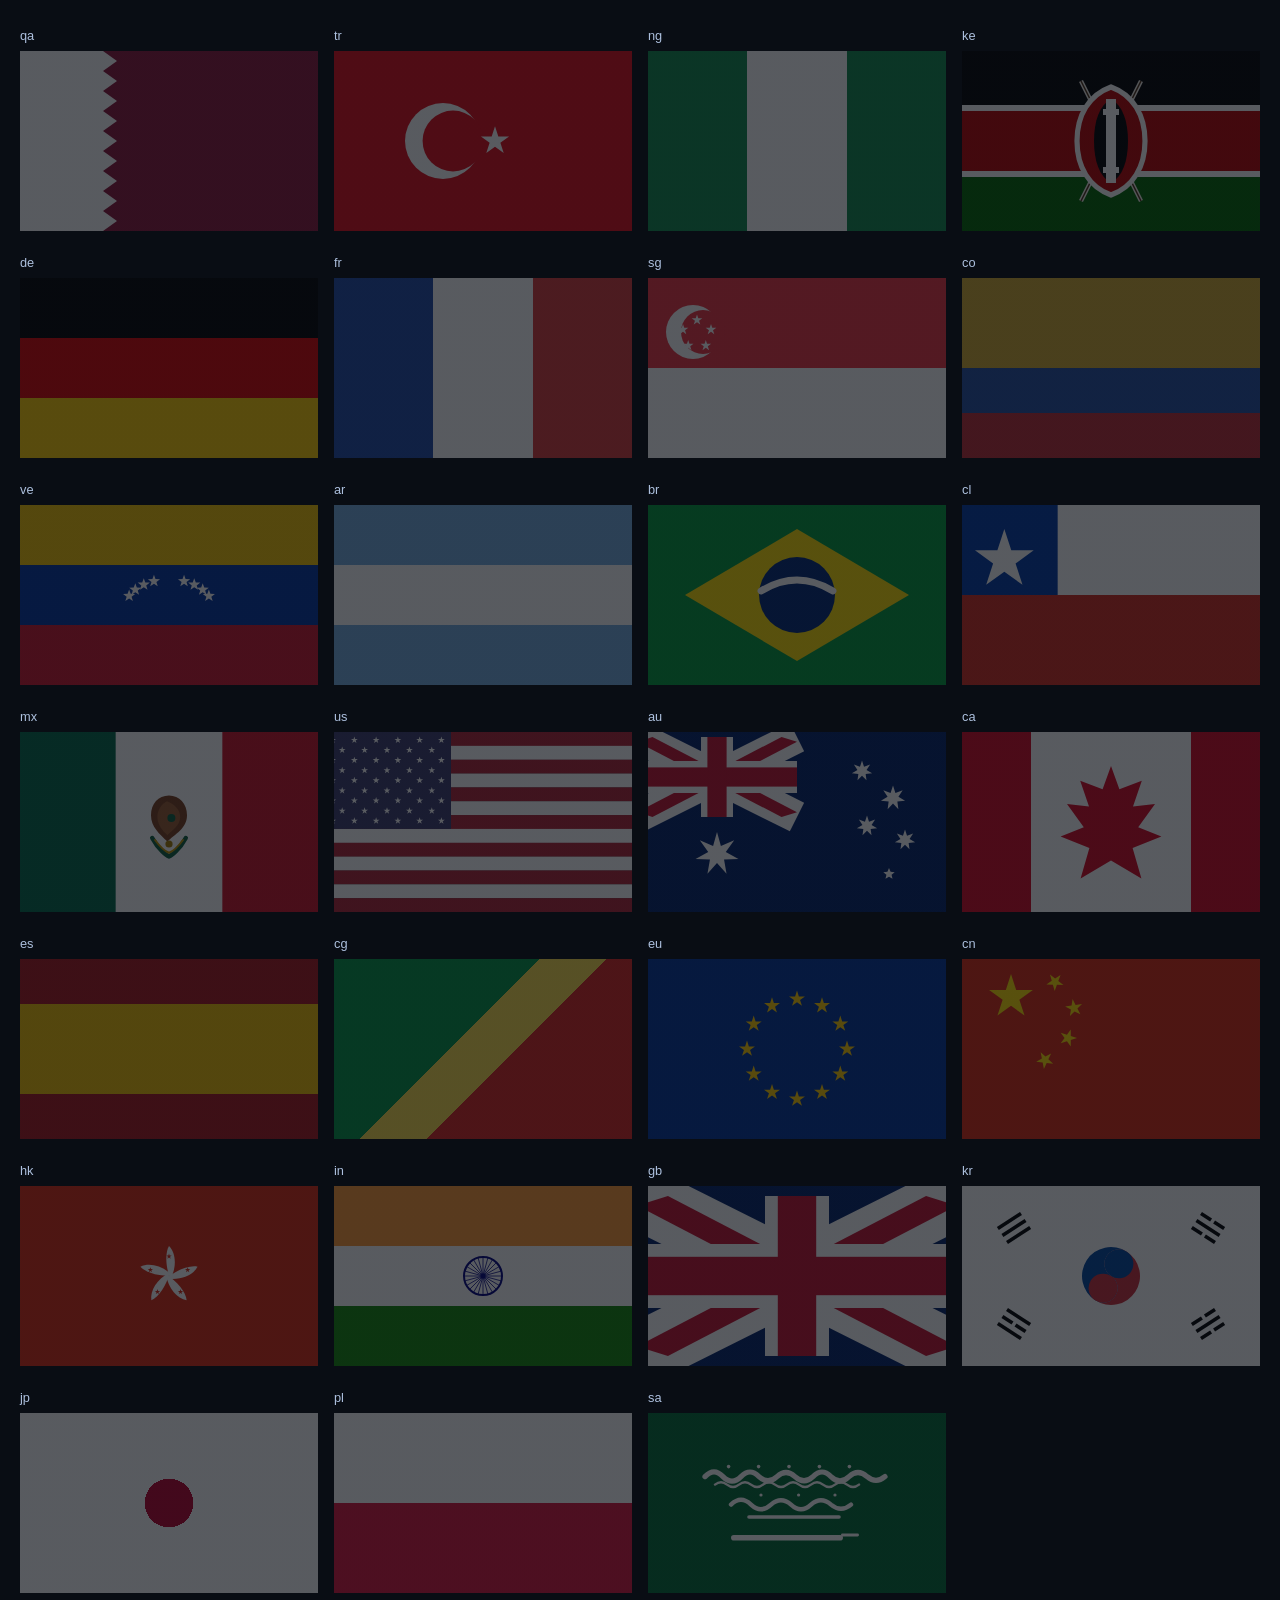
==== commit ff6ccda3: "feat: add four international news sources Co-authored-by: very-unique-user-name <197207046+very-uniq" ====
--- a/tools/flag-gallery.html
+++ b/tools/flag-gallery.html
@@ -56,6 +56,8 @@
 <section><div class='label'>co</div><section class='tile' data-flag='co'><div class='playerWrap'></div></section></section>
 <section><div class='label'>ve</div><section class='tile' data-flag='ve'><div class='playerWrap'></div></section></section>
 <section><div class='label'>ar</div><section class='tile' data-flag='ar'><div class='playerWrap'></div></section></section>
+<section><div class='label'>br</div><section class='tile' data-flag='br'><div class='playerWrap'></div></section></section>
+<section><div class='label'>cl</div><section class='tile' data-flag='cl'><div class='playerWrap'></div></section></section>
 <section><div class='label'>mx</div><section class='tile' data-flag='mx'><div class='playerWrap'></div></section></section>
 <section><div class='label'>us</div><section class='tile' data-flag='us'><div class='playerWrap'></div></section></section>
 <section><div class='label'>au</div><section class='tile' data-flag='au'><div class='playerWrap'></div></section></section>
@@ -69,6 +71,7 @@
 <section><div class='label'>gb</div><section class='tile' data-flag='gb'><div class='playerWrap'></div></section></section>
 <section><div class='label'>kr</div><section class='tile' data-flag='kr'><div class='playerWrap'></div></section></section>
 <section><div class='label'>jp</div><section class='tile' data-flag='jp'><div class='playerWrap'></div></section></section>
+<section><div class='label'>pl</div><section class='tile' data-flag='pl'><div class='playerWrap'></div></section></section>
 <section><div class='label'>sa</div><section class='tile' data-flag='sa'><div class='playerWrap'></div></section></section>
     </div>
   </body>
--- a/styles.css
+++ b/styles.css
@@ -161,6 +161,14 @@
   --tile-flag: linear-gradient(180deg, #74acdf 0 33.33%, #ffffff 33.33% 66.66%, #74acdf 66.66% 100%) var(--flag-fill);
 }
 
+.tile[data-flag="br"] {
+  --tile-flag: url("data:image/svg+xml,%3Csvg%20xmlns%3D%27http%3A%2F%2Fwww.w3.org%2F2000%2Fsvg%27%20viewBox%3D%270%200%201600%20900%27%3E%3Crect%20x%3D%270%27%20y%3D%270%27%20width%3D%271600%27%20height%3D%27900%27%20fill%3D%27%23009B3A%27%2F%3E%3Cpolygon%20points%3D%27800%2C120%201360%2C450%20800%2C780%20240%2C450%27%20fill%3D%27%23FFDF00%27%2F%3E%3Ccircle%20cx%3D%27800%27%20cy%3D%27450%27%20r%3D%27190%27%20fill%3D%27%23002776%27%2F%3E%3Cpath%20d%3D%27M620%20430%20Q800%20320%20980%20430%27%20fill%3D%27none%27%20stroke%3D%27%23ffffff%27%20stroke-width%3D%2734%27%20stroke-linecap%3D%27round%27%2F%3E%3C%2Fsvg%3E") var(--flag-fill);
+}
+
+.tile[data-flag="cl"] {
+  --tile-flag: url("data:image/svg+xml,%3Csvg%20xmlns%3D%27http%3A%2F%2Fwww.w3.org%2F2000%2Fsvg%27%20viewBox%3D%270%200%201600%20900%27%3E%3Crect%20x%3D%270%27%20y%3D%270%27%20width%3D%271600%27%20height%3D%27450%27%20fill%3D%27%23ffffff%27%2F%3E%3Crect%20x%3D%270%27%20y%3D%27450%27%20width%3D%271600%27%20height%3D%27450%27%20fill%3D%27%23D52B1E%27%2F%3E%3Crect%20x%3D%270%27%20y%3D%270%27%20width%3D%27533.33%27%20height%3D%27450%27%20fill%3D%27%230039A6%27%2F%3E%3Cpolygon%20points%3D%27266.67%2C120%20301.35%2C226.74%20413.59%2C226.74%20322.80%2C292.52%20357.48%2C399.26%20266.67%2C333.48%20175.86%2C399.26%20210.54%2C292.52%20119.75%2C226.74%20231.99%2C226.74%27%20fill%3D%27%23ffffff%27%2F%3E%3C%2Fsvg%3E") var(--flag-fill);
+}
+
 .tile[data-flag="mx"] {
   --tile-flag: url("data:image/svg+xml,%3Csvg%20xmlns%3D%27http%3A%2F%2Fwww.w3.org%2F2000%2Fsvg%27%20viewBox%3D%270%200%201600%20900%27%3E%3Crect%20x%3D%270%27%20y%3D%270%27%20width%3D%271600%27%20height%3D%27900%27%20fill%3D%27%23ffffff%27%2F%3E%3Crect%20x%3D%270%27%20y%3D%270%27%20width%3D%27533.33%27%20height%3D%27900%27%20fill%3D%27%23006847%27%2F%3E%3Crect%20x%3D%271066.67%27%20y%3D%270%27%20width%3D%27533.33%27%20height%3D%27900%27%20fill%3D%27%23CE1126%27%2F%3E%3Cpath%20d%3D%27M800%20318%20C746%20318%20710%20360%20710%20416%20C710%20475%20752%20508%20792%20548%20C828%20510%20890%20484%20890%20416%20C890%20360%20852%20318%20800%20318%20Z%27%20fill%3D%27%237A3E1D%27%2F%3E%3Cpath%20d%3D%27M790%20346%20C760%20360%20742%20392%20742%20425%20C742%20463%20766%20492%20792%20516%20C816%20491%20856%20468%20856%20425%20C856%20391%20830%20360%20790%20346%20Z%27%20fill%3D%27%239B5A2E%27%2F%3E%3Ccircle%20cx%3D%27812%27%20cy%3D%27430%27%20r%3D%2720%27%20fill%3D%27%230B5E3C%27%2F%3E%3Cpath%20d%3D%27M716%20530%20C748%20590%20790%20618%20800%20622%20C810%20618%20852%20590%20884%20530%27%20fill%3D%27none%27%20stroke%3D%27%230B5E3C%27%20stroke-width%3D%2722%27%20stroke-linecap%3D%27round%27%2F%3E%3Cpath%20d%3D%27M730%20540%20C760%20580%20788%20600%20800%20604%20C812%20600%20840%20580%20870%20540%27%20fill%3D%27none%27%20stroke%3D%27%23C09300%27%20stroke-width%3D%2710%27%20stroke-linecap%3D%27round%27%2F%3E%3Ccircle%20cx%3D%27800%27%20cy%3D%27560%27%20r%3D%2718%27%20fill%3D%27%23A67C00%27%2F%3E%3C%2Fsvg%3E") var(--flag-fill);
 }
@@ -215,8 +223,12 @@
     linear-gradient(90deg, #ffffff 0 100%) var(--flag-fill);
 }
 
+.tile[data-flag="pl"] {
+  --tile-flag: url("data:image/svg+xml,%3Csvg%20xmlns%3D%27http%3A%2F%2Fwww.w3.org%2F2000%2Fsvg%27%20viewBox%3D%270%200%201600%20900%27%3E%3Crect%20x%3D%270%27%20y%3D%270%27%20width%3D%271600%27%20height%3D%27450%27%20fill%3D%27%23ffffff%27%2F%3E%3Crect%20x%3D%270%27%20y%3D%27450%27%20width%3D%271600%27%20height%3D%27450%27%20fill%3D%27%23DC143C%27%2F%3E%3C%2Fsvg%3E") var(--flag-fill);
+}
+
 .tile[data-flag="sa"] {
-  --tile-flag: url("data:image/svg+xml,%3Csvg%20xmlns%3D%27http%3A%2F%2Fwww.w3.org%2F2000%2Fsvg%27%20viewBox%3D%270%200%201600%20900%27%3E%3Crect%20x%3D%270%27%20y%3D%270%27%20width%3D%271600%27%20height%3D%27900%27%20fill%3D%27%23006C35%27%2F%3E%3Ctext%20x%3D%27800%27%20y%3D%27355%27%20fill%3D%27%23ffffff%27%20font-size%3D%27118%27%20text-anchor%3D%27middle%27%20font-family%3D%27Noto%20Naskh%20Arabic%2C%20Amiri%2C%20serif%27%20direction%3D%27rtl%27%3E%D9%84%D8%A7%20%D8%A5%D9%84%D9%87%20%D8%A5%D9%84%D8%A7%20%D8%A7%D9%84%D9%84%D9%87%3C%2Ftext%3E%3Ctext%20x%3D%27800%27%20y%3D%27470%27%20fill%3D%27%23ffffff%27%20font-size%3D%2792%27%20text-anchor%3D%27middle%27%20font-family%3D%27Noto%20Naskh%20Arabic%2C%20Amiri%2C%20serif%27%20direction%3D%27rtl%27%3E%D9%85%D8%AD%D9%85%D8%AF%20%D8%B1%D8%B3%D9%88%D9%84%20%D8%A7%D9%84%D9%84%D9%87%3C%2Ftext%3E%3Crect%20x%3D%27470%27%20y%3D%27610%27%20width%3D%27560%27%20height%3D%2728%27%20rx%3D%2714%27%20fill%3D%27%23ffffff%27%2F%3E%3Crect%20x%3D%271020%27%20y%3D%27603%27%20width%3D%2790%27%20height%3D%2714%27%20rx%3D%277%27%20fill%3D%27%23ffffff%27%2F%3E%3C%2Fsvg%3E") var(--flag-fill);
+  --tile-flag: url("data:image/svg+xml,%3Csvg%20xmlns%3D%27http%3A%2F%2Fwww.w3.org%2F2000%2Fsvg%27%20viewBox%3D%270%200%201600%20900%27%3E%3Crect%20x%3D%270%27%20y%3D%270%27%20width%3D%271600%27%20height%3D%27900%27%20fill%3D%27%23006C35%27%2F%3E%3Cpath%20d%3D%27M340%20318%20Q385%20270%20430%20318%20Q475%20364%20520%20318%20Q565%20272%20610%20318%20Q655%20360%20700%20318%20Q745%20276%20790%20318%20Q835%20360%20880%20318%20Q925%20272%20970%20318%20Q1015%20362%201060%20318%20Q1105%20276%201150%20318%20Q1195%20356%201240%20318%27%20fill%3D%27none%27%20stroke%3D%27%23ffffff%27%20stroke-width%3D%2726%27%20stroke-linecap%3D%27round%27%20stroke-linejoin%3D%27round%27%2F%3E%3Cpath%20d%3D%27M390%20358%20Q420%20334%20450%20358%20Q480%20382%20510%20358%20Q540%20334%20570%20358%20Q600%20382%20630%20358%20Q660%20334%20690%20358%20Q720%20382%20750%20358%20Q780%20334%20810%20358%20Q840%20382%20870%20358%20Q900%20334%20930%20358%20Q960%20382%20990%20358%20Q1020%20334%201050%20358%20Q1080%20382%201110%20358%27%20fill%3D%27none%27%20stroke%3D%27%23ffffff%27%20stroke-width%3D%2712%27%20stroke-linecap%3D%27round%27%20stroke-linejoin%3D%27round%27%2F%3E%3Ccircle%20cx%3D%27458%27%20cy%3D%27268%27%20r%3D%279%27%20fill%3D%27%23ffffff%27%2F%3E%3Ccircle%20cx%3D%27608%27%20cy%3D%27268%27%20r%3D%279%27%20fill%3D%27%23ffffff%27%2F%3E%3Ccircle%20cx%3D%27760%27%20cy%3D%27268%27%20r%3D%279%27%20fill%3D%27%23ffffff%27%2F%3E%3Ccircle%20cx%3D%27912%27%20cy%3D%27268%27%20r%3D%279%27%20fill%3D%27%23ffffff%27%2F%3E%3Ccircle%20cx%3D%271062%27%20cy%3D%27268%27%20r%3D%279%27%20fill%3D%27%23ffffff%27%2F%3E%3Cpath%20d%3D%27M470%20458%20Q520%20410%20570%20458%20Q620%20504%20670%20458%20Q720%20414%20770%20458%20Q820%20504%20870%20458%20Q920%20414%20970%20458%20Q1020%20500%201070%20458%27%20fill%3D%27none%27%20stroke%3D%27%23ffffff%27%20stroke-width%3D%2722%27%20stroke-linecap%3D%27round%27%20stroke-linejoin%3D%27round%27%2F%3E%3Cpath%20d%3D%27M560%20520%20L1010%20520%27%20fill%3D%27none%27%20stroke%3D%27%23ffffff%27%20stroke-width%3D%2718%27%20stroke-linecap%3D%27round%27%2F%3E%3Ccircle%20cx%3D%27620%27%20cy%3D%27410%27%20r%3D%278%27%20fill%3D%27%23ffffff%27%2F%3E%3Ccircle%20cx%3D%27808%27%20cy%3D%27410%27%20r%3D%278%27%20fill%3D%27%23ffffff%27%2F%3E%3Ccircle%20cx%3D%27990%27%20cy%3D%27410%27%20r%3D%278%27%20fill%3D%27%23ffffff%27%2F%3E%3Crect%20x%3D%27470%27%20y%3D%27610%27%20width%3D%27560%27%20height%3D%2728%27%20rx%3D%2714%27%20fill%3D%27%23ffffff%27%2F%3E%3Crect%20x%3D%271020%27%20y%3D%27603%27%20width%3D%2790%27%20height%3D%2714%27%20rx%3D%277%27%20fill%3D%27%23ffffff%27%2F%3E%3C%2Fsvg%3E") var(--flag-fill);
 }
 
 .tile.active {
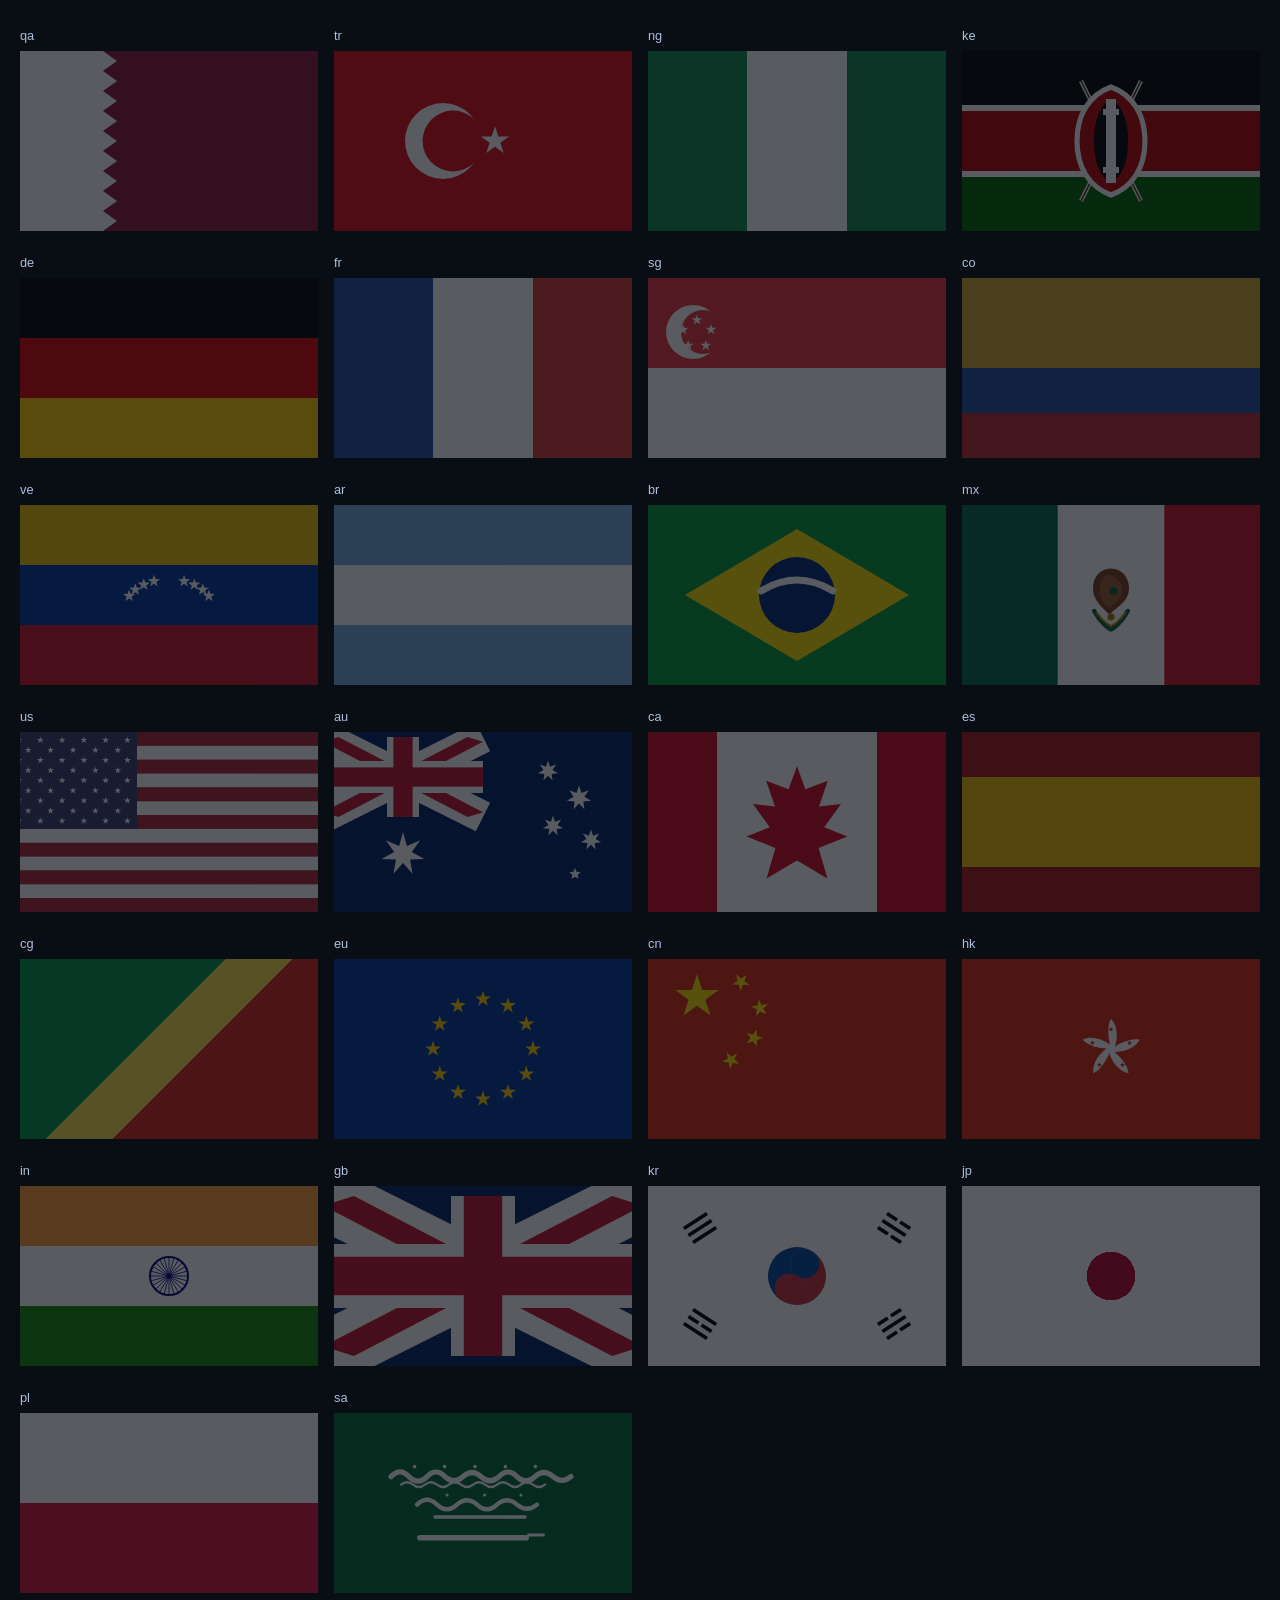
==== commit 266a12e9: "Remove Meganoticias and update Record News Co-authored-by: very-unique-user-name <197207046+very-uni" ====
--- a/tools/flag-gallery.html
+++ b/tools/flag-gallery.html
@@ -57,7 +57,6 @@
 <section><div class='label'>ve</div><section class='tile' data-flag='ve'><div class='playerWrap'></div></section></section>
 <section><div class='label'>ar</div><section class='tile' data-flag='ar'><div class='playerWrap'></div></section></section>
 <section><div class='label'>br</div><section class='tile' data-flag='br'><div class='playerWrap'></div></section></section>
-<section><div class='label'>cl</div><section class='tile' data-flag='cl'><div class='playerWrap'></div></section></section>
 <section><div class='label'>mx</div><section class='tile' data-flag='mx'><div class='playerWrap'></div></section></section>
 <section><div class='label'>us</div><section class='tile' data-flag='us'><div class='playerWrap'></div></section></section>
 <section><div class='label'>au</div><section class='tile' data-flag='au'><div class='playerWrap'></div></section></section>
--- a/styles.css
+++ b/styles.css
@@ -165,10 +165,6 @@
   --tile-flag: url("data:image/svg+xml,%3Csvg%20xmlns%3D%27http%3A%2F%2Fwww.w3.org%2F2000%2Fsvg%27%20viewBox%3D%270%200%201600%20900%27%3E%3Crect%20x%3D%270%27%20y%3D%270%27%20width%3D%271600%27%20height%3D%27900%27%20fill%3D%27%23009B3A%27%2F%3E%3Cpolygon%20points%3D%27800%2C120%201360%2C450%20800%2C780%20240%2C450%27%20fill%3D%27%23FFDF00%27%2F%3E%3Ccircle%20cx%3D%27800%27%20cy%3D%27450%27%20r%3D%27190%27%20fill%3D%27%23002776%27%2F%3E%3Cpath%20d%3D%27M620%20430%20Q800%20320%20980%20430%27%20fill%3D%27none%27%20stroke%3D%27%23ffffff%27%20stroke-width%3D%2734%27%20stroke-linecap%3D%27round%27%2F%3E%3C%2Fsvg%3E") var(--flag-fill);
 }
 
-.tile[data-flag="cl"] {
-  --tile-flag: url("data:image/svg+xml,%3Csvg%20xmlns%3D%27http%3A%2F%2Fwww.w3.org%2F2000%2Fsvg%27%20viewBox%3D%270%200%201600%20900%27%3E%3Crect%20x%3D%270%27%20y%3D%270%27%20width%3D%271600%27%20height%3D%27450%27%20fill%3D%27%23ffffff%27%2F%3E%3Crect%20x%3D%270%27%20y%3D%27450%27%20width%3D%271600%27%20height%3D%27450%27%20fill%3D%27%23D52B1E%27%2F%3E%3Crect%20x%3D%270%27%20y%3D%270%27%20width%3D%27533.33%27%20height%3D%27450%27%20fill%3D%27%230039A6%27%2F%3E%3Cpolygon%20points%3D%27266.67%2C120%20301.35%2C226.74%20413.59%2C226.74%20322.80%2C292.52%20357.48%2C399.26%20266.67%2C333.48%20175.86%2C399.26%20210.54%2C292.52%20119.75%2C226.74%20231.99%2C226.74%27%20fill%3D%27%23ffffff%27%2F%3E%3C%2Fsvg%3E") var(--flag-fill);
-}
-
 .tile[data-flag="mx"] {
   --tile-flag: url("data:image/svg+xml,%3Csvg%20xmlns%3D%27http%3A%2F%2Fwww.w3.org%2F2000%2Fsvg%27%20viewBox%3D%270%200%201600%20900%27%3E%3Crect%20x%3D%270%27%20y%3D%270%27%20width%3D%271600%27%20height%3D%27900%27%20fill%3D%27%23ffffff%27%2F%3E%3Crect%20x%3D%270%27%20y%3D%270%27%20width%3D%27533.33%27%20height%3D%27900%27%20fill%3D%27%23006847%27%2F%3E%3Crect%20x%3D%271066.67%27%20y%3D%270%27%20width%3D%27533.33%27%20height%3D%27900%27%20fill%3D%27%23CE1126%27%2F%3E%3Cpath%20d%3D%27M800%20318%20C746%20318%20710%20360%20710%20416%20C710%20475%20752%20508%20792%20548%20C828%20510%20890%20484%20890%20416%20C890%20360%20852%20318%20800%20318%20Z%27%20fill%3D%27%237A3E1D%27%2F%3E%3Cpath%20d%3D%27M790%20346%20C760%20360%20742%20392%20742%20425%20C742%20463%20766%20492%20792%20516%20C816%20491%20856%20468%20856%20425%20C856%20391%20830%20360%20790%20346%20Z%27%20fill%3D%27%239B5A2E%27%2F%3E%3Ccircle%20cx%3D%27812%27%20cy%3D%27430%27%20r%3D%2720%27%20fill%3D%27%230B5E3C%27%2F%3E%3Cpath%20d%3D%27M716%20530%20C748%20590%20790%20618%20800%20622%20C810%20618%20852%20590%20884%20530%27%20fill%3D%27none%27%20stroke%3D%27%230B5E3C%27%20stroke-width%3D%2722%27%20stroke-linecap%3D%27round%27%2F%3E%3Cpath%20d%3D%27M730%20540%20C760%20580%20788%20600%20800%20604%20C812%20600%20840%20580%20870%20540%27%20fill%3D%27none%27%20stroke%3D%27%23C09300%27%20stroke-width%3D%2710%27%20stroke-linecap%3D%27round%27%2F%3E%3Ccircle%20cx%3D%27800%27%20cy%3D%27560%27%20r%3D%2718%27%20fill%3D%27%23A67C00%27%2F%3E%3C%2Fsvg%3E") var(--flag-fill);
 }
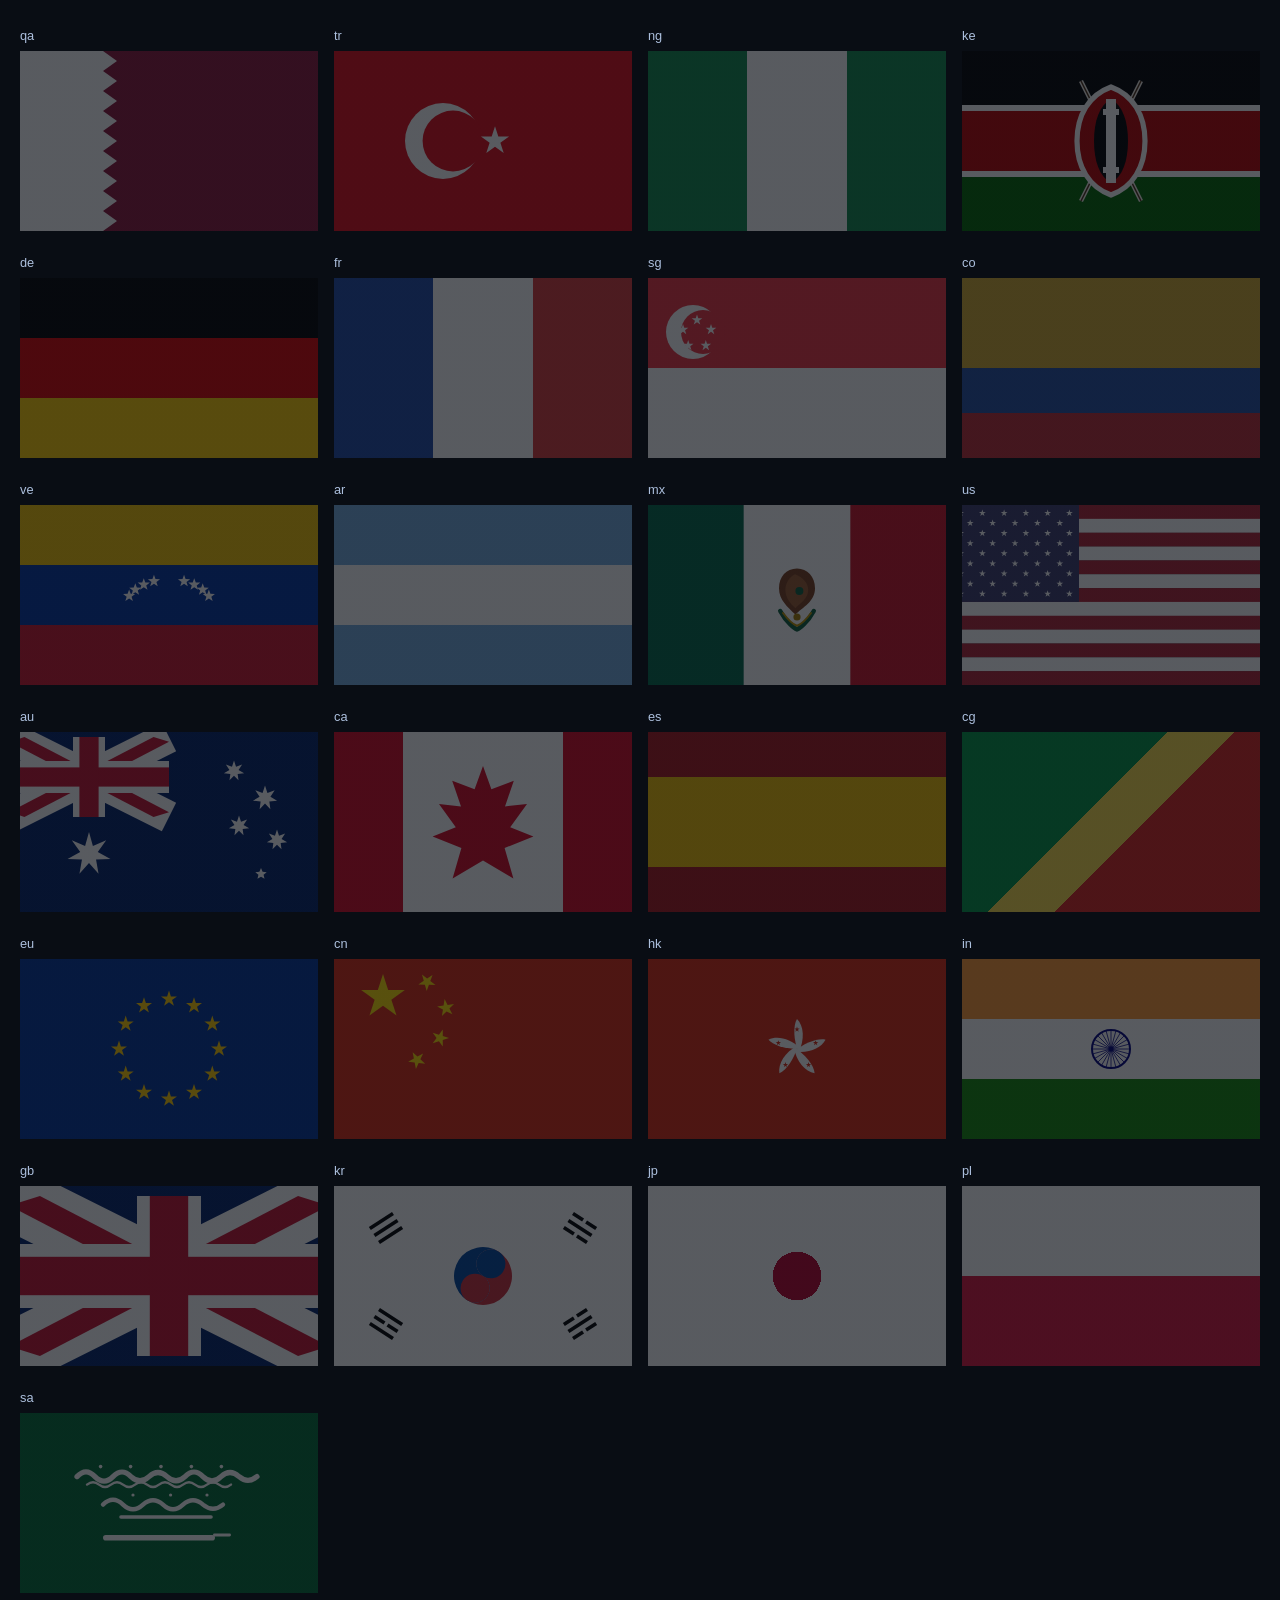
==== commit c882402f: "Remove Portal NC News Co-authored-by: very-unique-user-name <197207046+very-unique-user-name@users.n" ====
--- a/tools/flag-gallery.html
+++ b/tools/flag-gallery.html
@@ -56,7 +56,6 @@
 <section><div class='label'>co</div><section class='tile' data-flag='co'><div class='playerWrap'></div></section></section>
 <section><div class='label'>ve</div><section class='tile' data-flag='ve'><div class='playerWrap'></div></section></section>
 <section><div class='label'>ar</div><section class='tile' data-flag='ar'><div class='playerWrap'></div></section></section>
-<section><div class='label'>br</div><section class='tile' data-flag='br'><div class='playerWrap'></div></section></section>
 <section><div class='label'>mx</div><section class='tile' data-flag='mx'><div class='playerWrap'></div></section></section>
 <section><div class='label'>us</div><section class='tile' data-flag='us'><div class='playerWrap'></div></section></section>
 <section><div class='label'>au</div><section class='tile' data-flag='au'><div class='playerWrap'></div></section></section>
--- a/styles.css
+++ b/styles.css
@@ -161,10 +161,6 @@
   --tile-flag: linear-gradient(180deg, #74acdf 0 33.33%, #ffffff 33.33% 66.66%, #74acdf 66.66% 100%) var(--flag-fill);
 }
 
-.tile[data-flag="br"] {
-  --tile-flag: url("data:image/svg+xml,%3Csvg%20xmlns%3D%27http%3A%2F%2Fwww.w3.org%2F2000%2Fsvg%27%20viewBox%3D%270%200%201600%20900%27%3E%3Crect%20x%3D%270%27%20y%3D%270%27%20width%3D%271600%27%20height%3D%27900%27%20fill%3D%27%23009B3A%27%2F%3E%3Cpolygon%20points%3D%27800%2C120%201360%2C450%20800%2C780%20240%2C450%27%20fill%3D%27%23FFDF00%27%2F%3E%3Ccircle%20cx%3D%27800%27%20cy%3D%27450%27%20r%3D%27190%27%20fill%3D%27%23002776%27%2F%3E%3Cpath%20d%3D%27M620%20430%20Q800%20320%20980%20430%27%20fill%3D%27none%27%20stroke%3D%27%23ffffff%27%20stroke-width%3D%2734%27%20stroke-linecap%3D%27round%27%2F%3E%3C%2Fsvg%3E") var(--flag-fill);
-}
-
 .tile[data-flag="mx"] {
   --tile-flag: url("data:image/svg+xml,%3Csvg%20xmlns%3D%27http%3A%2F%2Fwww.w3.org%2F2000%2Fsvg%27%20viewBox%3D%270%200%201600%20900%27%3E%3Crect%20x%3D%270%27%20y%3D%270%27%20width%3D%271600%27%20height%3D%27900%27%20fill%3D%27%23ffffff%27%2F%3E%3Crect%20x%3D%270%27%20y%3D%270%27%20width%3D%27533.33%27%20height%3D%27900%27%20fill%3D%27%23006847%27%2F%3E%3Crect%20x%3D%271066.67%27%20y%3D%270%27%20width%3D%27533.33%27%20height%3D%27900%27%20fill%3D%27%23CE1126%27%2F%3E%3Cpath%20d%3D%27M800%20318%20C746%20318%20710%20360%20710%20416%20C710%20475%20752%20508%20792%20548%20C828%20510%20890%20484%20890%20416%20C890%20360%20852%20318%20800%20318%20Z%27%20fill%3D%27%237A3E1D%27%2F%3E%3Cpath%20d%3D%27M790%20346%20C760%20360%20742%20392%20742%20425%20C742%20463%20766%20492%20792%20516%20C816%20491%20856%20468%20856%20425%20C856%20391%20830%20360%20790%20346%20Z%27%20fill%3D%27%239B5A2E%27%2F%3E%3Ccircle%20cx%3D%27812%27%20cy%3D%27430%27%20r%3D%2720%27%20fill%3D%27%230B5E3C%27%2F%3E%3Cpath%20d%3D%27M716%20530%20C748%20590%20790%20618%20800%20622%20C810%20618%20852%20590%20884%20530%27%20fill%3D%27none%27%20stroke%3D%27%230B5E3C%27%20stroke-width%3D%2722%27%20stroke-linecap%3D%27round%27%2F%3E%3Cpath%20d%3D%27M730%20540%20C760%20580%20788%20600%20800%20604%20C812%20600%20840%20580%20870%20540%27%20fill%3D%27none%27%20stroke%3D%27%23C09300%27%20stroke-width%3D%2710%27%20stroke-linecap%3D%27round%27%2F%3E%3Ccircle%20cx%3D%27800%27%20cy%3D%27560%27%20r%3D%2718%27%20fill%3D%27%23A67C00%27%2F%3E%3C%2Fsvg%3E") var(--flag-fill);
 }
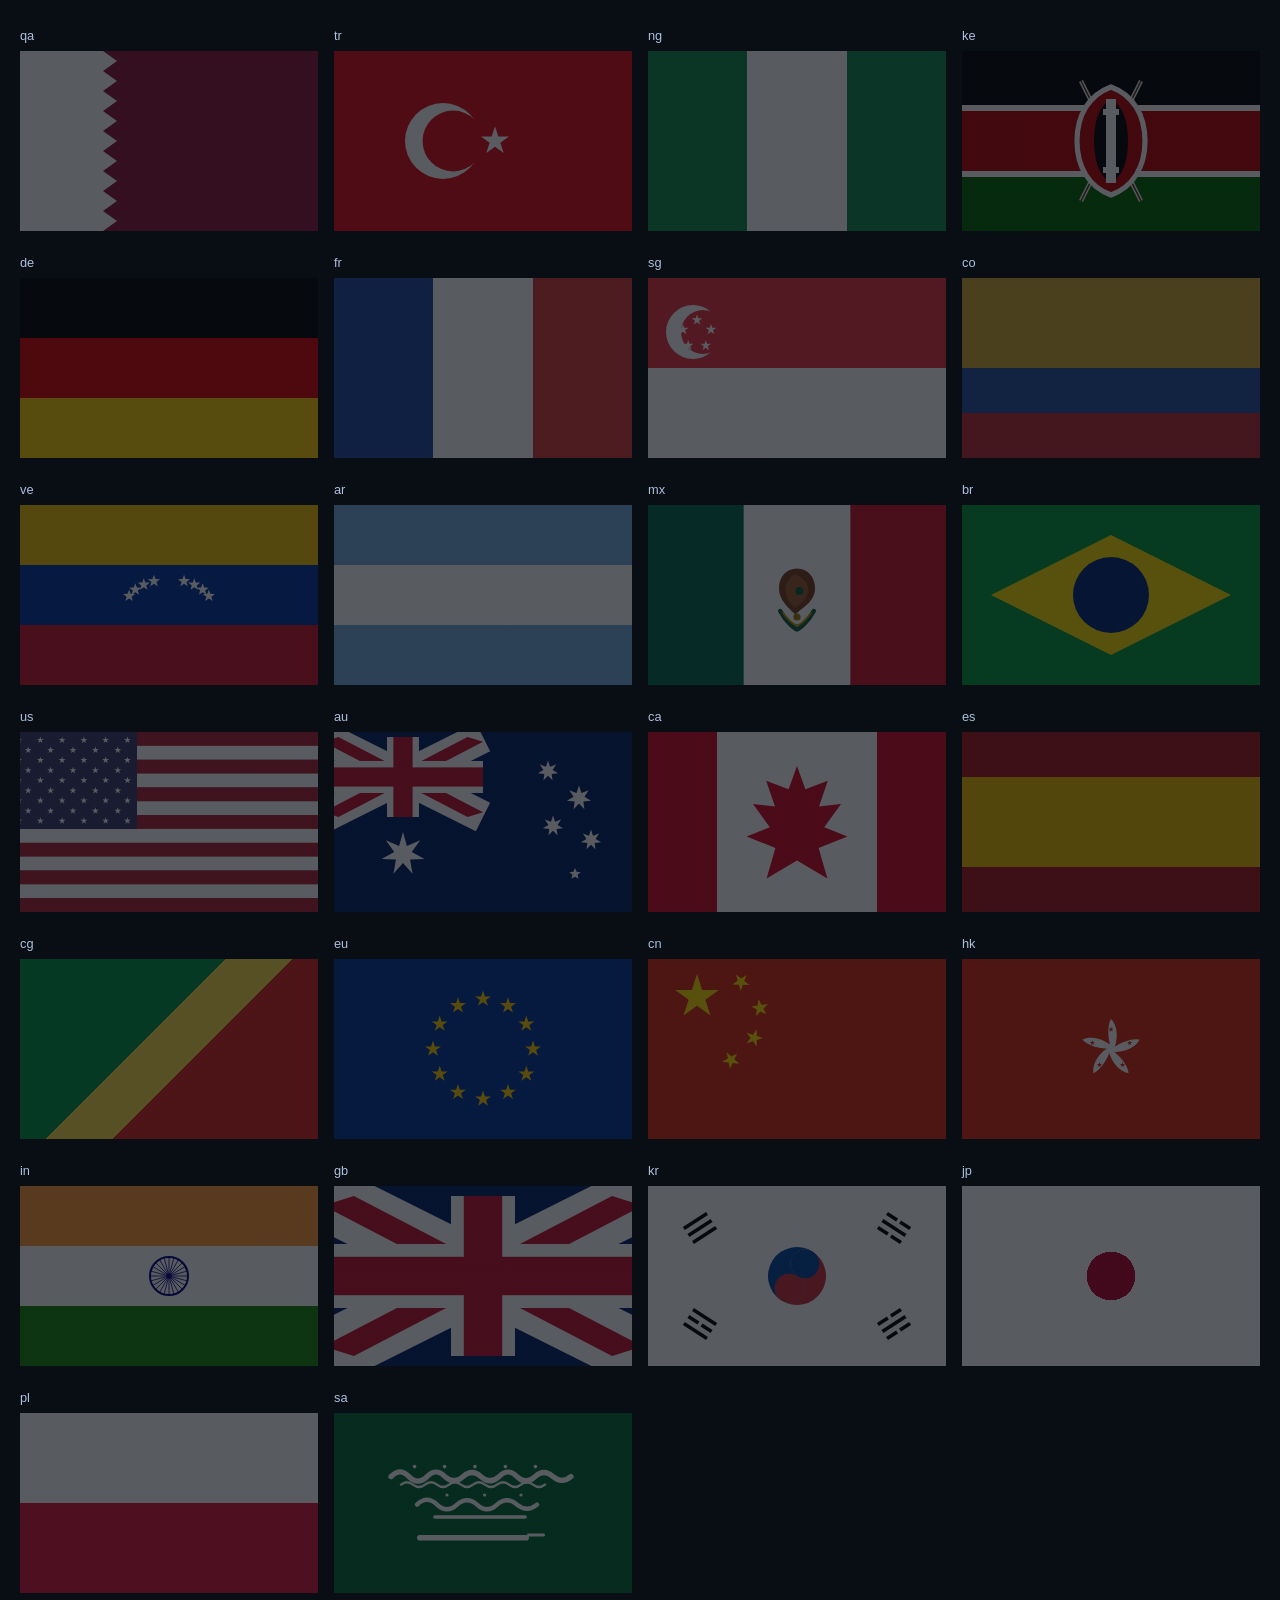
==== commit 45ec0cba: "Add CNN Türk and Brazilian news channels Co-authored-by: very-unique-user-name <197207046+very-uniqu" ====
--- a/tools/flag-gallery.html
+++ b/tools/flag-gallery.html
@@ -57,6 +57,7 @@
 <section><div class='label'>ve</div><section class='tile' data-flag='ve'><div class='playerWrap'></div></section></section>
 <section><div class='label'>ar</div><section class='tile' data-flag='ar'><div class='playerWrap'></div></section></section>
 <section><div class='label'>mx</div><section class='tile' data-flag='mx'><div class='playerWrap'></div></section></section>
+<section><div class='label'>br</div><section class='tile' data-flag='br'><div class='playerWrap'></div></section></section>
 <section><div class='label'>us</div><section class='tile' data-flag='us'><div class='playerWrap'></div></section></section>
 <section><div class='label'>au</div><section class='tile' data-flag='au'><div class='playerWrap'></div></section></section>
 <section><div class='label'>ca</div><section class='tile' data-flag='ca'><div class='playerWrap'></div></section></section>
--- a/styles.css
+++ b/styles.css
@@ -165,6 +165,10 @@
   --tile-flag: url("data:image/svg+xml,%3Csvg%20xmlns%3D%27http%3A%2F%2Fwww.w3.org%2F2000%2Fsvg%27%20viewBox%3D%270%200%201600%20900%27%3E%3Crect%20x%3D%270%27%20y%3D%270%27%20width%3D%271600%27%20height%3D%27900%27%20fill%3D%27%23ffffff%27%2F%3E%3Crect%20x%3D%270%27%20y%3D%270%27%20width%3D%27533.33%27%20height%3D%27900%27%20fill%3D%27%23006847%27%2F%3E%3Crect%20x%3D%271066.67%27%20y%3D%270%27%20width%3D%27533.33%27%20height%3D%27900%27%20fill%3D%27%23CE1126%27%2F%3E%3Cpath%20d%3D%27M800%20318%20C746%20318%20710%20360%20710%20416%20C710%20475%20752%20508%20792%20548%20C828%20510%20890%20484%20890%20416%20C890%20360%20852%20318%20800%20318%20Z%27%20fill%3D%27%237A3E1D%27%2F%3E%3Cpath%20d%3D%27M790%20346%20C760%20360%20742%20392%20742%20425%20C742%20463%20766%20492%20792%20516%20C816%20491%20856%20468%20856%20425%20C856%20391%20830%20360%20790%20346%20Z%27%20fill%3D%27%239B5A2E%27%2F%3E%3Ccircle%20cx%3D%27812%27%20cy%3D%27430%27%20r%3D%2720%27%20fill%3D%27%230B5E3C%27%2F%3E%3Cpath%20d%3D%27M716%20530%20C748%20590%20790%20618%20800%20622%20C810%20618%20852%20590%20884%20530%27%20fill%3D%27none%27%20stroke%3D%27%230B5E3C%27%20stroke-width%3D%2722%27%20stroke-linecap%3D%27round%27%2F%3E%3Cpath%20d%3D%27M730%20540%20C760%20580%20788%20600%20800%20604%20C812%20600%20840%20580%20870%20540%27%20fill%3D%27none%27%20stroke%3D%27%23C09300%27%20stroke-width%3D%2710%27%20stroke-linecap%3D%27round%27%2F%3E%3Ccircle%20cx%3D%27800%27%20cy%3D%27560%27%20r%3D%2718%27%20fill%3D%27%23A67C00%27%2F%3E%3C%2Fsvg%3E") var(--flag-fill);
 }
 
+.tile[data-flag="br"] {
+  --tile-flag: url("data:image/svg+xml,%3Csvg%20xmlns%3D%27http%3A%2F%2Fwww.w3.org%2F2000%2Fsvg%27%20viewBox%3D%270%200%201600%20900%27%3E%3Crect%20width%3D%271600%27%20height%3D%27900%27%20fill%3D%27%23009B3A%27%2F%3E%3Cpath%20d%3D%27M800%20150%20L1400%20450%20800%20750%20200%20450%20Z%27%20fill%3D%27%23FFDF00%27%2F%3E%3Ccircle%20cx%3D%27800%27%20cy%3D%27450%27%20r%3D%27190%27%20fill%3D%27%23002776%27%2F%3E%3C%2Fsvg%3E") var(--flag-fill);
+}
+
 .tile[data-flag="us"] {
   --tile-flag: url("data:image/svg+xml,%3Csvg%20xmlns%3D%27http%3A%2F%2Fwww.w3.org%2F2000%2Fsvg%27%20viewBox%3D%270%200%201600%20900%27%3E%3Crect%20x%3D%270%27%20y%3D%270.0%27%20width%3D%271600%27%20height%3D%2770.23076923076923%27%20fill%3D%27%23B22234%27%2F%3E%3Crect%20x%3D%270%27%20y%3D%2769.23076923076923%27%20width%3D%271600%27%20height%3D%2770.23076923076923%27%20fill%3D%27%23ffffff%27%2F%3E%3Crect%20x%3D%270%27%20y%3D%27138.46153846153845%27%20width%3D%271600%27%20height%3D%2770.23076923076923%27%20fill%3D%27%23B22234%27%2F%3E%3Crect%20x%3D%270%27%20y%3D%27207.69230769230768%27%20width%3D%271600%27%20height%3D%2770.23076923076923%27%20fill%3D%27%23ffffff%27%2F%3E%3Crect%20x%3D%270%27%20y%3D%27276.9230769230769%27%20width%3D%271600%27%20height%3D%2770.23076923076923%27%20fill%3D%27%23B22234%27%2F%3E%3Crect%20x%3D%270%27%20y%3D%27346.15384615384613%27%20width%3D%271600%27%20height%3D%2770.23076923076923%27%20fill%3D%27%23ffffff%27%2F%3E%3Crect%20x%3D%270%27%20y%3D%27415.38461538461536%27%20width%3D%271600%27%20height%3D%2770.23076923076923%27%20fill%3D%27%23B22234%27%2F%3E%3Crect%20x%3D%270%27%20y%3D%27484.6153846153846%27%20width%3D%271600%27%20height%3D%2770.23076923076923%27%20fill%3D%27%23ffffff%27%2F%3E%3Crect%20x%3D%270%27%20y%3D%27553.8461538461538%27%20width%3D%271600%27%20height%3D%2770.23076923076923%27%20fill%3D%27%23B22234%27%2F%3E%3Crect%20x%3D%270%27%20y%3D%27623.0769230769231%27%20width%3D%271600%27%20height%3D%2770.23076923076923%27%20fill%3D%27%23ffffff%27%2F%3E%3Crect%20x%3D%270%27%20y%3D%27692.3076923076923%27%20width%3D%271600%27%20height%3D%2770.23076923076923%27%20fill%3D%27%23B22234%27%2F%3E%3Crect%20x%3D%270%27%20y%3D%27761.5384615384614%27%20width%3D%271600%27%20height%3D%2770.23076923076923%27%20fill%3D%27%23ffffff%27%2F%3E%3Crect%20x%3D%270%27%20y%3D%27830.7692307692307%27%20width%3D%271600%27%20height%3D%2770.23076923076923%27%20fill%3D%27%23B22234%27%2F%3E%3Crect%20x%3D%270%27%20y%3D%270%27%20width%3D%27640%27%20height%3D%27484.6153846153846%27%20fill%3D%27%233C3B6E%27%2F%3E%3Cpolygon%20points%3D%2748.00%2C22.00%2052.04%2C34.44%2065.12%2C34.44%2054.54%2C42.12%2058.58%2C54.56%2048.00%2C46.88%2037.42%2C54.56%2041.46%2C42.12%2030.88%2C34.44%2043.96%2C34.44%27%20fill%3D%27%23ffffff%27%2F%3E%3Cpolygon%20points%3D%27156.80%2C22.00%20160.84%2C34.44%20173.92%2C34.44%20163.34%2C42.12%20167.38%2C54.56%20156.80%2C46.88%20146.22%2C54.56%20150.26%2C42.12%20139.68%2C34.44%20152.76%2C34.44%27%20fill%3D%27%23ffffff%27%2F%3E%3Cpolygon%20points%3D%27265.60%2C22.00%20269.64%2C34.44%20282.72%2C34.44%20272.14%2C42.12%20276.18%2C54.56%20265.60%2C46.88%20255.02%2C54.56%20259.06%2C42.12%20248.48%2C34.44%20261.56%2C34.44%27%20fill%3D%27%23ffffff%27%2F%3E%3Cpolygon%20points%3D%27374.40%2C22.00%20378.44%2C34.44%20391.52%2C34.44%20380.94%2C42.12%20384.98%2C54.56%20374.40%2C46.88%20363.82%2C54.56%20367.86%2C42.12%20357.28%2C34.44%20370.36%2C34.44%27%20fill%3D%27%23ffffff%27%2F%3E%3Cpolygon%20points%3D%27483.20%2C22.00%20487.24%2C34.44%20500.32%2C34.44%20489.74%2C42.12%20493.78%2C54.56%20483.20%2C46.88%20472.62%2C54.56%20476.66%2C42.12%20466.08%2C34.44%20479.16%2C34.44%27%20fill%3D%27%23ffffff%27%2F%3E%3Cpolygon%20points%3D%27592.00%2C22.00%20596.04%2C34.44%20609.12%2C34.44%20598.54%2C42.12%20602.58%2C54.56%20592.00%2C46.88%20581.42%2C54.56%20585.46%2C42.12%20574.88%2C34.44%20587.96%2C34.44%27%20fill%3D%27%23ffffff%27%2F%3E%3Cpolygon%20points%3D%2796.00%2C72.58%20100.04%2C85.01%20113.12%2C85.01%20102.54%2C92.70%20106.58%2C105.14%2096.00%2C97.45%2085.42%2C105.14%2089.46%2C92.70%2078.88%2C85.01%2091.96%2C85.01%27%20fill%3D%27%23ffffff%27%2F%3E%3Cpolygon%20points%3D%27208.00%2C72.58%20212.04%2C85.01%20225.12%2C85.01%20214.54%2C92.70%20218.58%2C105.14%20208.00%2C97.45%20197.42%2C105.14%20201.46%2C92.70%20190.88%2C85.01%20203.96%2C85.01%27%20fill%3D%27%23ffffff%27%2F%3E%3Cpolygon%20points%3D%27320.00%2C72.58%20324.04%2C85.01%20337.12%2C85.01%20326.54%2C92.70%20330.58%2C105.14%20320.00%2C97.45%20309.42%2C105.14%20313.46%2C92.70%20302.88%2C85.01%20315.96%2C85.01%27%20fill%3D%27%23ffffff%27%2F%3E%3Cpolygon%20points%3D%27432.00%2C72.58%20436.04%2C85.01%20449.12%2C85.01%20438.54%2C92.70%20442.58%2C105.14%20432.00%2C97.45%20421.42%2C105.14%20425.46%2C92.70%20414.88%2C85.01%20427.96%2C85.01%27%20fill%3D%27%23ffffff%27%2F%3E%3Cpolygon%20points%3D%27544.00%2C72.58%20548.04%2C85.01%20561.12%2C85.01%20550.54%2C92.70%20554.58%2C105.14%20544.00%2C97.45%20533.42%2C105.14%20537.46%2C92.70%20526.88%2C85.01%20539.96%2C85.01%27%20fill%3D%27%23ffffff%27%2F%3E%3Cpolygon%20points%3D%2748.00%2C123.15%2052.04%2C135.59%2065.12%2C135.59%2054.54%2C143.28%2058.58%2C155.72%2048.00%2C148.03%2037.42%2C155.72%2041.46%2C143.28%2030.88%2C135.59%2043.96%2C135.59%27%20fill%3D%27%23ffffff%27%2F%3E%3Cpolygon%20points%3D%27156.80%2C123.15%20160.84%2C135.59%20173.92%2C135.59%20163.34%2C143.28%20167.38%2C155.72%20156.80%2C148.03%20146.22%2C155.72%20150.26%2C143.28%20139.68%2C135.59%20152.76%2C135.59%27%20fill%3D%27%23ffffff%27%2F%3E%3Cpolygon%20points%3D%27265.60%2C123.15%20269.64%2C135.59%20282.72%2C135.59%20272.14%2C143.28%20276.18%2C155.72%20265.60%2C148.03%20255.02%2C155.72%20259.06%2C143.28%20248.48%2C135.59%20261.56%2C135.59%27%20fill%3D%27%23ffffff%27%2F%3E%3Cpolygon%20points%3D%27374.40%2C123.15%20378.44%2C135.59%20391.52%2C135.59%20380.94%2C143.28%20384.98%2C155.72%20374.40%2C148.03%20363.82%2C155.72%20367.86%2C143.28%20357.28%2C135.59%20370.36%2C135.59%27%20fill%3D%27%23ffffff%27%2F%3E%3Cpolygon%20points%3D%27483.20%2C123.15%20487.24%2C135.59%20500.32%2C135.59%20489.74%2C143.28%20493.78%2C155.72%20483.20%2C148.03%20472.62%2C155.72%20476.66%2C143.28%20466.08%2C135.59%20479.16%2C135.59%27%20fill%3D%27%23ffffff%27%2F%3E%3Cpolygon%20points%3D%27592.00%2C123.15%20596.04%2C135.59%20609.12%2C135.59%20598.54%2C143.28%20602.58%2C155.72%20592.00%2C148.03%20581.42%2C155.72%20585.46%2C143.28%20574.88%2C135.59%20587.96%2C135.59%27%20fill%3D%27%23ffffff%27%2F%3E%3Cpolygon%20points%3D%2796.00%2C173.73%20100.04%2C186.17%20113.12%2C186.17%20102.54%2C193.86%20106.58%2C206.29%2096.00%2C198.61%2085.42%2C206.29%2089.46%2C193.86%2078.88%2C186.17%2091.96%2C186.17%27%20fill%3D%27%23ffffff%27%2F%3E%3Cpolygon%20points%3D%27208.00%2C173.73%20212.04%2C186.17%20225.12%2C186.17%20214.54%2C193.86%20218.58%2C206.29%20208.00%2C198.61%20197.42%2C206.29%20201.46%2C193.86%20190.88%2C186.17%20203.96%2C186.17%27%20fill%3D%27%23ffffff%27%2F%3E%3Cpolygon%20points%3D%27320.00%2C173.73%20324.04%2C186.17%20337.12%2C186.17%20326.54%2C193.86%20330.58%2C206.29%20320.00%2C198.61%20309.42%2C206.29%20313.46%2C193.86%20302.88%2C186.17%20315.96%2C186.17%27%20fill%3D%27%23ffffff%27%2F%3E%3Cpolygon%20points%3D%27432.00%2C173.73%20436.04%2C186.17%20449.12%2C186.17%20438.54%2C193.86%20442.58%2C206.29%20432.00%2C198.61%20421.42%2C206.29%20425.46%2C193.86%20414.88%2C186.17%20427.96%2C186.17%27%20fill%3D%27%23ffffff%27%2F%3E%3Cpolygon%20points%3D%27544.00%2C173.73%20548.04%2C186.17%20561.12%2C186.17%20550.54%2C193.86%20554.58%2C206.29%20544.00%2C198.61%20533.42%2C206.29%20537.46%2C193.86%20526.88%2C186.17%20539.96%2C186.17%27%20fill%3D%27%23ffffff%27%2F%3E%3Cpolygon%20points%3D%2748.00%2C224.31%2052.04%2C236.75%2065.12%2C236.75%2054.54%2C244.43%2058.58%2C256.87%2048.00%2C249.18%2037.42%2C256.87%2041.46%2C244.43%2030.88%2C236.75%2043.96%2C236.75%27%20fill%3D%27%23ffffff%27%2F%3E%3Cpolygon%20points%3D%27156.80%2C224.31%20160.84%2C236.75%20173.92%2C236.75%20163.34%2C244.43%20167.38%2C256.87%20156.80%2C249.18%20146.22%2C256.87%20150.26%2C244.43%20139.68%2C236.75%20152.76%2C236.75%27%20fill%3D%27%23ffffff%27%2F%3E%3Cpolygon%20points%3D%27265.60%2C224.31%20269.64%2C236.75%20282.72%2C236.75%20272.14%2C244.43%20276.18%2C256.87%20265.60%2C249.18%20255.02%2C256.87%20259.06%2C244.43%20248.48%2C236.75%20261.56%2C236.75%27%20fill%3D%27%23ffffff%27%2F%3E%3Cpolygon%20points%3D%27374.40%2C224.31%20378.44%2C236.75%20391.52%2C236.75%20380.94%2C244.43%20384.98%2C256.87%20374.40%2C249.18%20363.82%2C256.87%20367.86%2C244.43%20357.28%2C236.75%20370.36%2C236.75%27%20fill%3D%27%23ffffff%27%2F%3E%3Cpolygon%20points%3D%27483.20%2C224.31%20487.24%2C236.75%20500.32%2C236.75%20489.74%2C244.43%20493.78%2C256.87%20483.20%2C249.18%20472.62%2C256.87%20476.66%2C244.43%20466.08%2C236.75%20479.16%2C236.75%27%20fill%3D%27%23ffffff%27%2F%3E%3Cpolygon%20points%3D%27592.00%2C224.31%20596.04%2C236.75%20609.12%2C236.75%20598.54%2C244.43%20602.58%2C256.87%20592.00%2C249.18%20581.42%2C256.87%20585.46%2C244.43%20574.88%2C236.75%20587.96%2C236.75%27%20fill%3D%27%23ffffff%27%2F%3E%3Cpolygon%20points%3D%2796.00%2C274.88%20100.04%2C287.32%20113.12%2C287.32%20102.54%2C295.01%20106.58%2C307.45%2096.00%2C299.76%2085.42%2C307.45%2089.46%2C295.01%2078.88%2C287.32%2091.96%2C287.32%27%20fill%3D%27%23ffffff%27%2F%3E%3Cpolygon%20points%3D%27208.00%2C274.88%20212.04%2C287.32%20225.12%2C287.32%20214.54%2C295.01%20218.58%2C307.45%20208.00%2C299.76%20197.42%2C307.45%20201.46%2C295.01%20190.88%2C287.32%20203.96%2C287.32%27%20fill%3D%27%23ffffff%27%2F%3E%3Cpolygon%20points%3D%27320.00%2C274.88%20324.04%2C287.32%20337.12%2C287.32%20326.54%2C295.01%20330.58%2C307.45%20320.00%2C299.76%20309.42%2C307.45%20313.46%2C295.01%20302.88%2C287.32%20315.96%2C287.32%27%20fill%3D%27%23ffffff%27%2F%3E%3Cpolygon%20points%3D%27432.00%2C274.88%20436.04%2C287.32%20449.12%2C287.32%20438.54%2C295.01%20442.58%2C307.45%20432.00%2C299.76%20421.42%2C307.45%20425.46%2C295.01%20414.88%2C287.32%20427.96%2C287.32%27%20fill%3D%27%23ffffff%27%2F%3E%3Cpolygon%20points%3D%27544.00%2C274.88%20548.04%2C287.32%20561.12%2C287.32%20550.54%2C295.01%20554.58%2C307.45%20544.00%2C299.76%20533.42%2C307.45%20537.46%2C295.01%20526.88%2C287.32%20539.96%2C287.32%27%20fill%3D%27%23ffffff%27%2F%3E%3Cpolygon%20points%3D%2748.00%2C325.46%2052.04%2C337.90%2065.12%2C337.90%2054.54%2C345.59%2058.58%2C358.02%2048.00%2C350.34%2037.42%2C358.02%2041.46%2C345.59%2030.88%2C337.90%2043.96%2C337.90%27%20fill%3D%27%23ffffff%27%2F%3E%3Cpolygon%20points%3D%27156.80%2C325.46%20160.84%2C337.90%20173.92%2C337.90%20163.34%2C345.59%20167.38%2C358.02%20156.80%2C350.34%20146.22%2C358.02%20150.26%2C345.59%20139.68%2C337.90%20152.76%2C337.90%27%20fill%3D%27%23ffffff%27%2F%3E%3Cpolygon%20points%3D%27265.60%2C325.46%20269.64%2C337.90%20282.72%2C337.90%20272.14%2C345.59%20276.18%2C358.02%20265.60%2C350.34%20255.02%2C358.02%20259.06%2C345.59%20248.48%2C337.90%20261.56%2C337.90%27%20fill%3D%27%23ffffff%27%2F%3E%3Cpolygon%20points%3D%27374.40%2C325.46%20378.44%2C337.90%20391.52%2C337.90%20380.94%2C345.59%20384.98%2C358.02%20374.40%2C350.34%20363.82%2C358.02%20367.86%2C345.59%20357.28%2C337.90%20370.36%2C337.90%27%20fill%3D%27%23ffffff%27%2F%3E%3Cpolygon%20points%3D%27483.20%2C325.46%20487.24%2C337.90%20500.32%2C337.90%20489.74%2C345.59%20493.78%2C358.02%20483.20%2C350.34%20472.62%2C358.02%20476.66%2C345.59%20466.08%2C337.90%20479.16%2C337.90%27%20fill%3D%27%23ffffff%27%2F%3E%3Cpolygon%20points%3D%27592.00%2C325.46%20596.04%2C337.90%20609.12%2C337.90%20598.54%2C345.59%20602.58%2C358.02%20592.00%2C350.34%20581.42%2C358.02%20585.46%2C345.59%20574.88%2C337.90%20587.96%2C337.90%27%20fill%3D%27%23ffffff%27%2F%3E%3Cpolygon%20points%3D%2796.00%2C376.04%20100.04%2C388.48%20113.12%2C388.48%20102.54%2C396.16%20106.58%2C408.60%2096.00%2C400.91%2085.42%2C408.60%2089.46%2C396.16%2078.88%2C388.48%2091.96%2C388.48%27%20fill%3D%27%23ffffff%27%2F%3E%3Cpolygon%20points%3D%27208.00%2C376.04%20212.04%2C388.48%20225.12%2C388.48%20214.54%2C396.16%20218.58%2C408.60%20208.00%2C400.91%20197.42%2C408.60%20201.46%2C396.16%20190.88%2C388.48%20203.96%2C388.48%27%20fill%3D%27%23ffffff%27%2F%3E%3Cpolygon%20points%3D%27320.00%2C376.04%20324.04%2C388.48%20337.12%2C388.48%20326.54%2C396.16%20330.58%2C408.60%20320.00%2C400.91%20309.42%2C408.60%20313.46%2C396.16%20302.88%2C388.48%20315.96%2C388.48%27%20fill%3D%27%23ffffff%27%2F%3E%3Cpolygon%20points%3D%27432.00%2C376.04%20436.04%2C388.48%20449.12%2C388.48%20438.54%2C396.16%20442.58%2C408.60%20432.00%2C400.91%20421.42%2C408.60%20425.46%2C396.16%20414.88%2C388.48%20427.96%2C388.48%27%20fill%3D%27%23ffffff%27%2F%3E%3Cpolygon%20points%3D%27544.00%2C376.04%20548.04%2C388.48%20561.12%2C388.48%20550.54%2C396.16%20554.58%2C408.60%20544.00%2C400.91%20533.42%2C408.60%20537.46%2C396.16%20526.88%2C388.48%20539.96%2C388.48%27%20fill%3D%27%23ffffff%27%2F%3E%3Cpolygon%20points%3D%2748.00%2C426.62%2052.04%2C439.05%2065.12%2C439.05%2054.54%2C446.74%2058.58%2C459.18%2048.00%2C451.49%2037.42%2C459.18%2041.46%2C446.74%2030.88%2C439.05%2043.96%2C439.05%27%20fill%3D%27%23ffffff%27%2F%3E%3Cpolygon%20points%3D%27156.80%2C426.62%20160.84%2C439.05%20173.92%2C439.05%20163.34%2C446.74%20167.38%2C459.18%20156.80%2C451.49%20146.22%2C459.18%20150.26%2C446.74%20139.68%2C439.05%20152.76%2C439.05%27%20fill%3D%27%23ffffff%27%2F%3E%3Cpolygon%20points%3D%27265.60%2C426.62%20269.64%2C439.05%20282.72%2C439.05%20272.14%2C446.74%20276.18%2C459.18%20265.60%2C451.49%20255.02%2C459.18%20259.06%2C446.74%20248.48%2C439.05%20261.56%2C439.05%27%20fill%3D%27%23ffffff%27%2F%3E%3Cpolygon%20points%3D%27374.40%2C426.62%20378.44%2C439.05%20391.52%2C439.05%20380.94%2C446.74%20384.98%2C459.18%20374.40%2C451.49%20363.82%2C459.18%20367.86%2C446.74%20357.28%2C439.05%20370.36%2C439.05%27%20fill%3D%27%23ffffff%27%2F%3E%3Cpolygon%20points%3D%27483.20%2C426.62%20487.24%2C439.05%20500.32%2C439.05%20489.74%2C446.74%20493.78%2C459.18%20483.20%2C451.49%20472.62%2C459.18%20476.66%2C446.74%20466.08%2C439.05%20479.16%2C439.05%27%20fill%3D%27%23ffffff%27%2F%3E%3Cpolygon%20points%3D%27592.00%2C426.62%20596.04%2C439.05%20609.12%2C439.05%20598.54%2C446.74%20602.58%2C459.18%20592.00%2C451.49%20581.42%2C459.18%20585.46%2C446.74%20574.88%2C439.05%20587.96%2C439.05%27%20fill%3D%27%23ffffff%27%2F%3E%3C%2Fsvg%3E") var(--flag-fill);
 }
